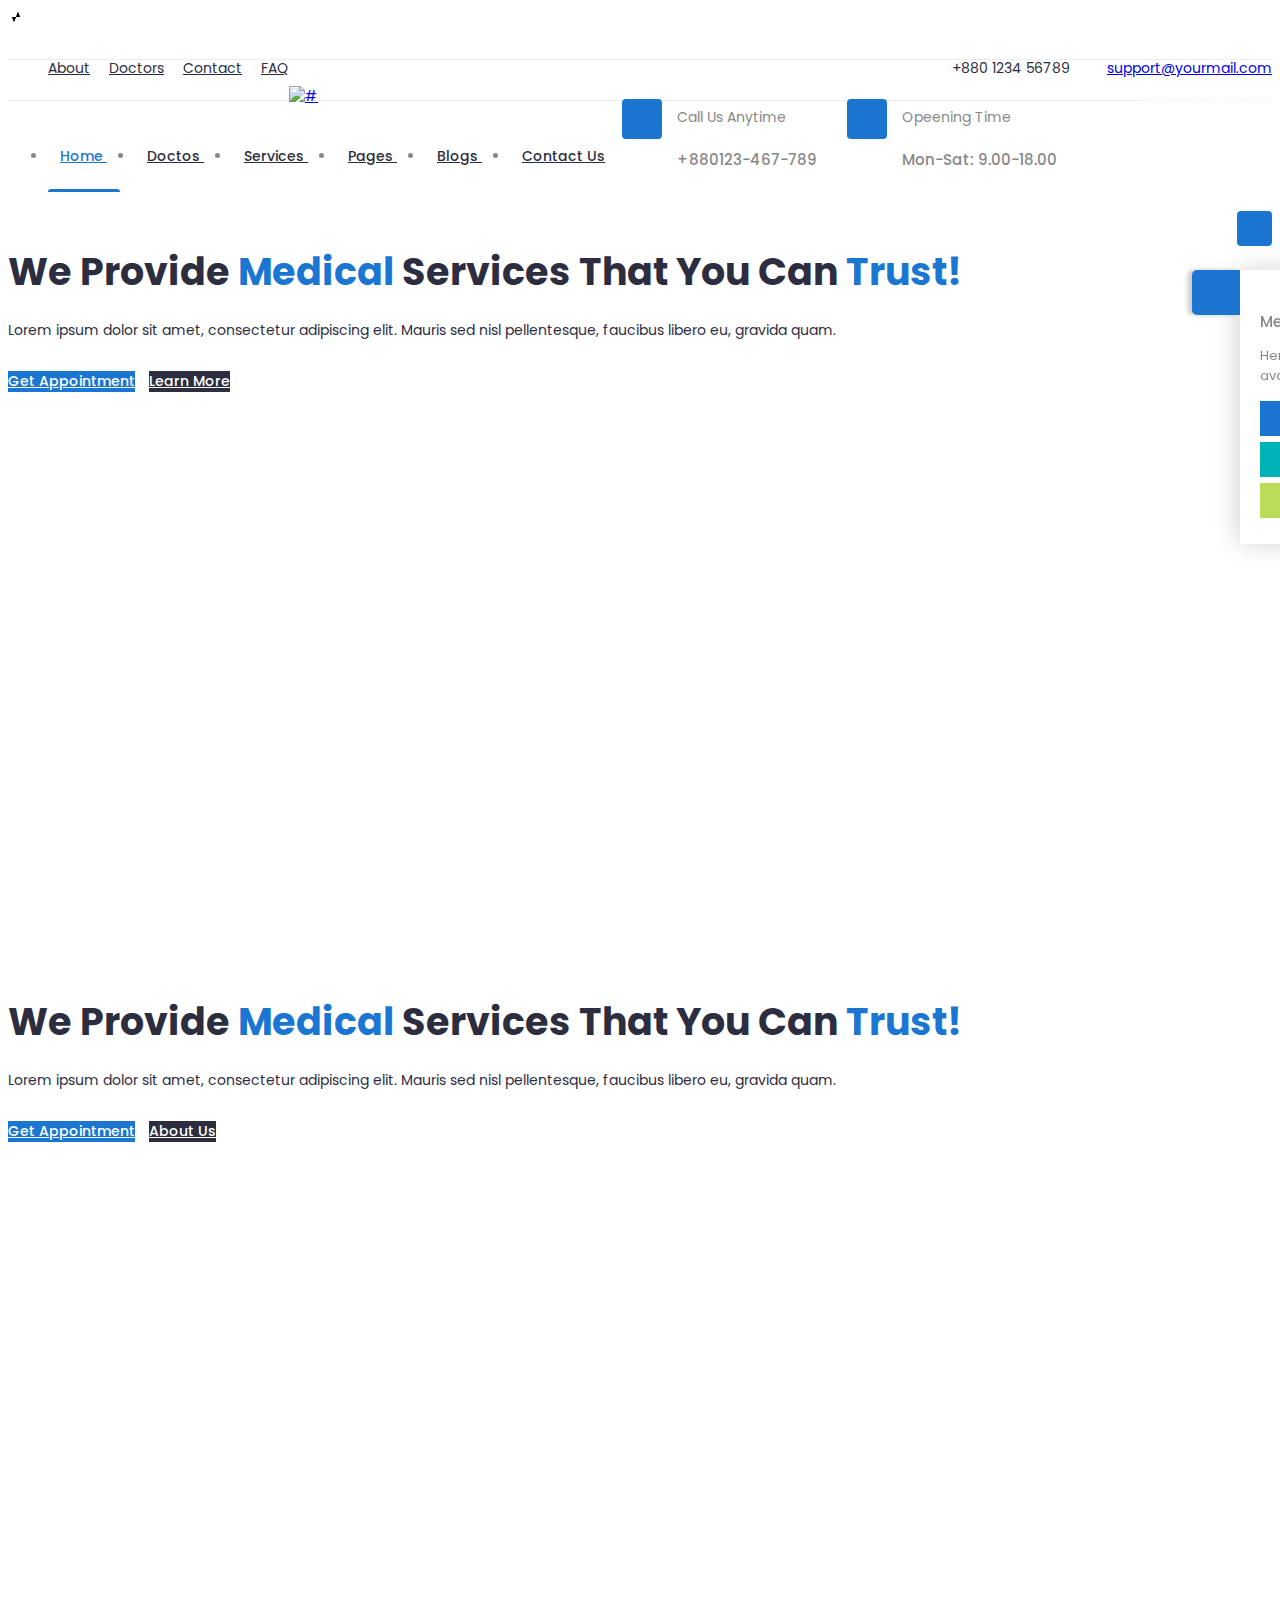
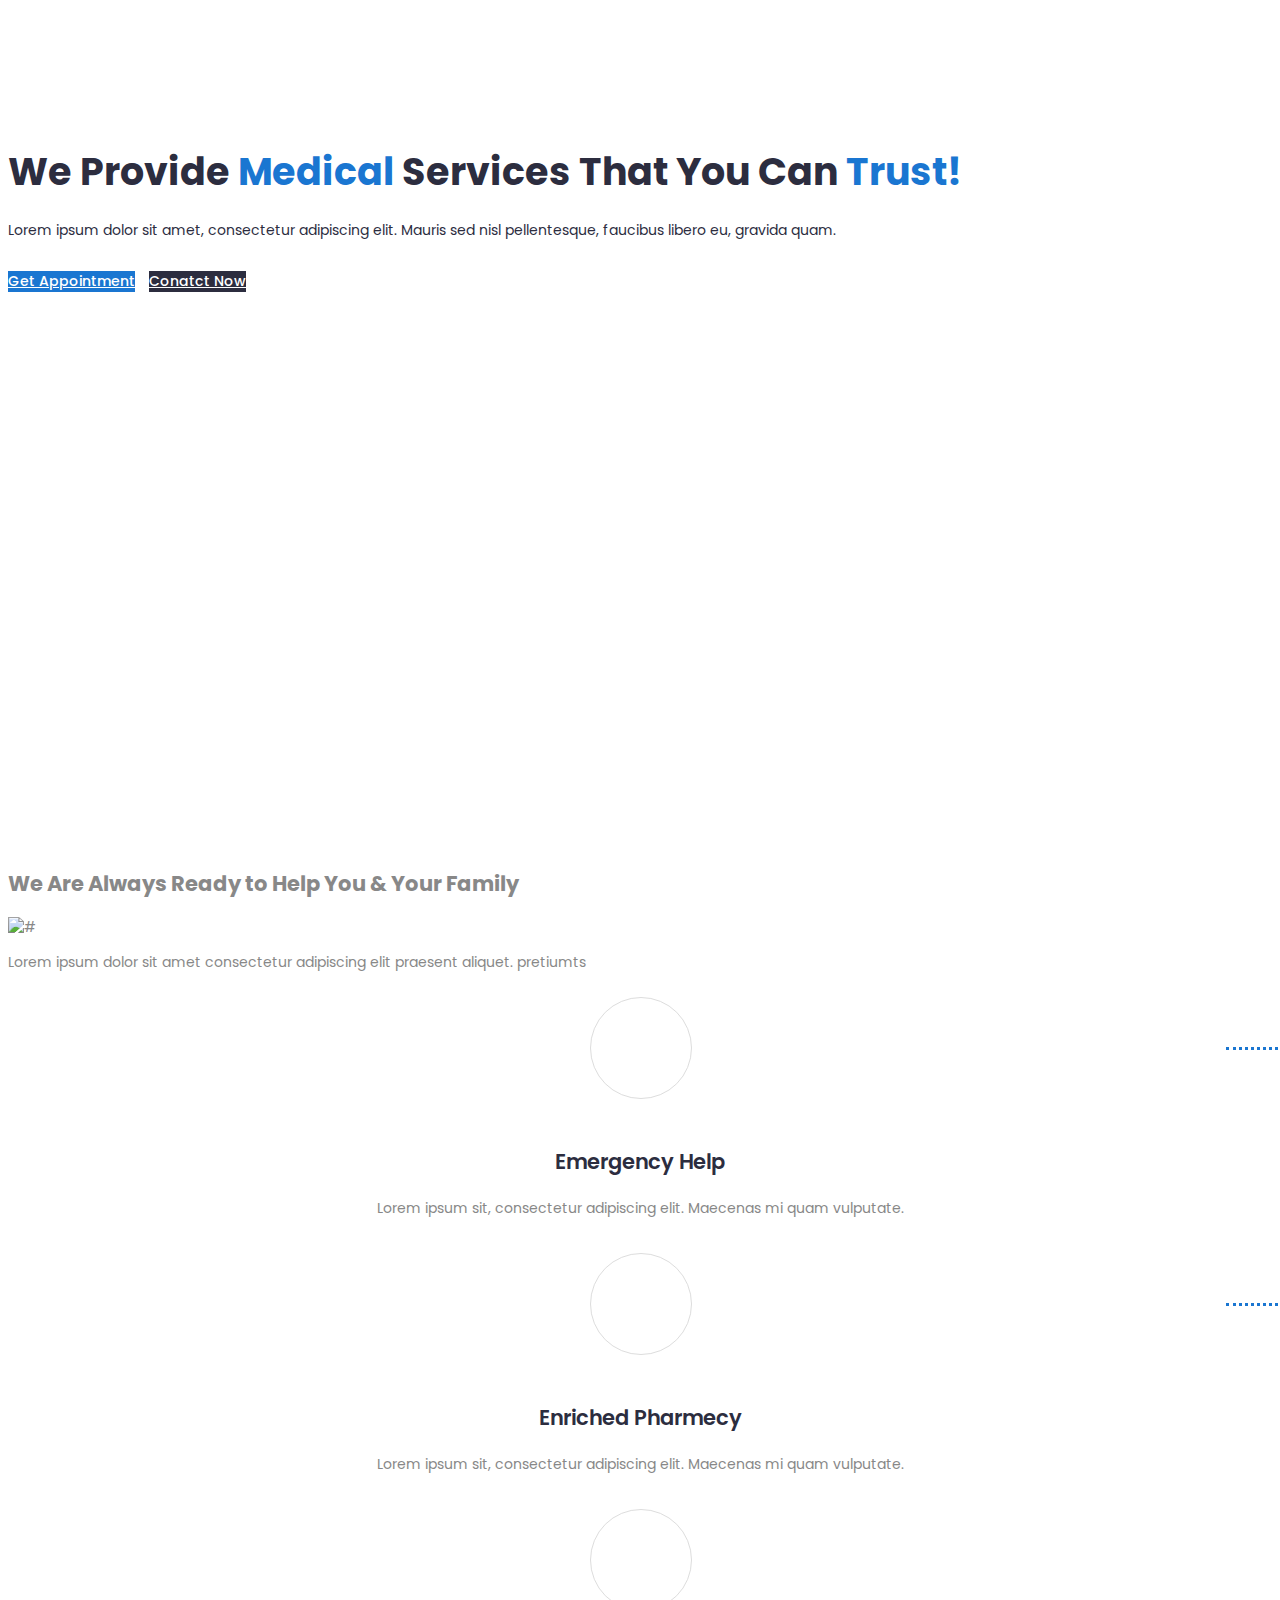
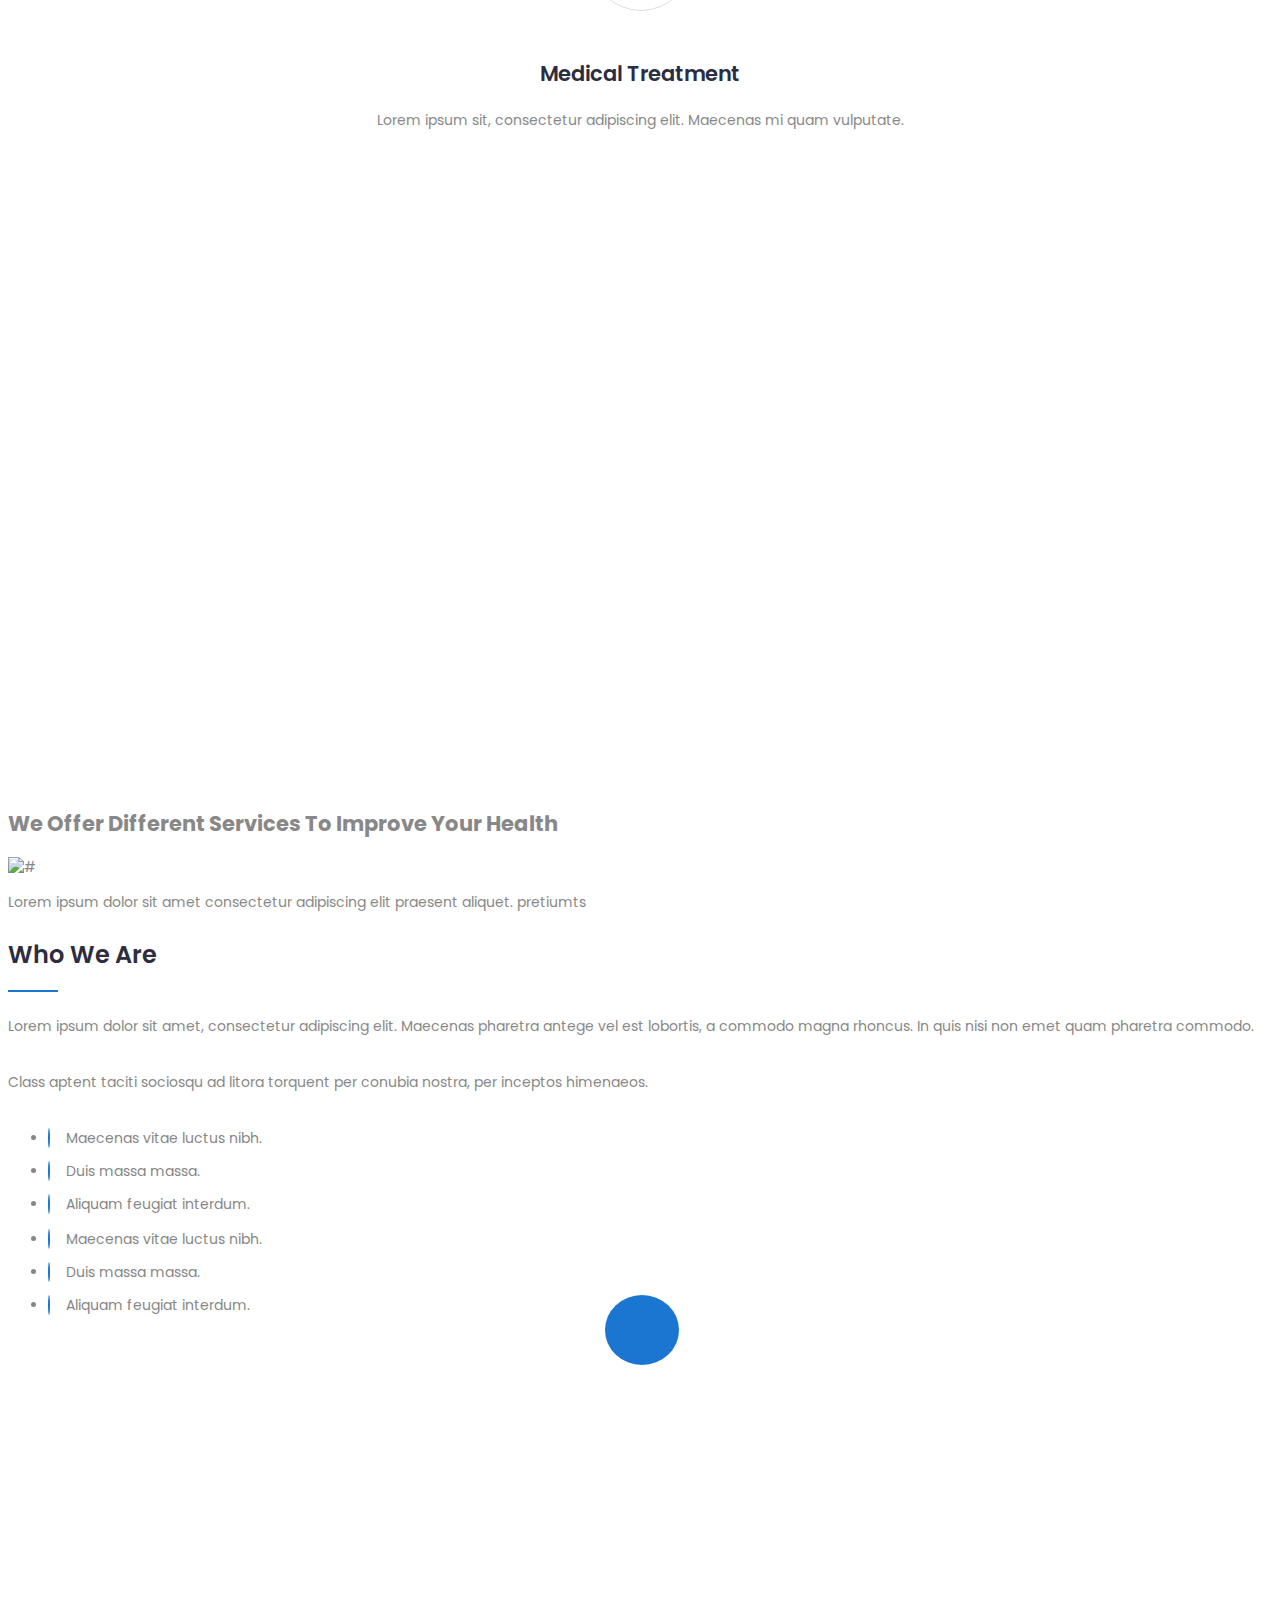
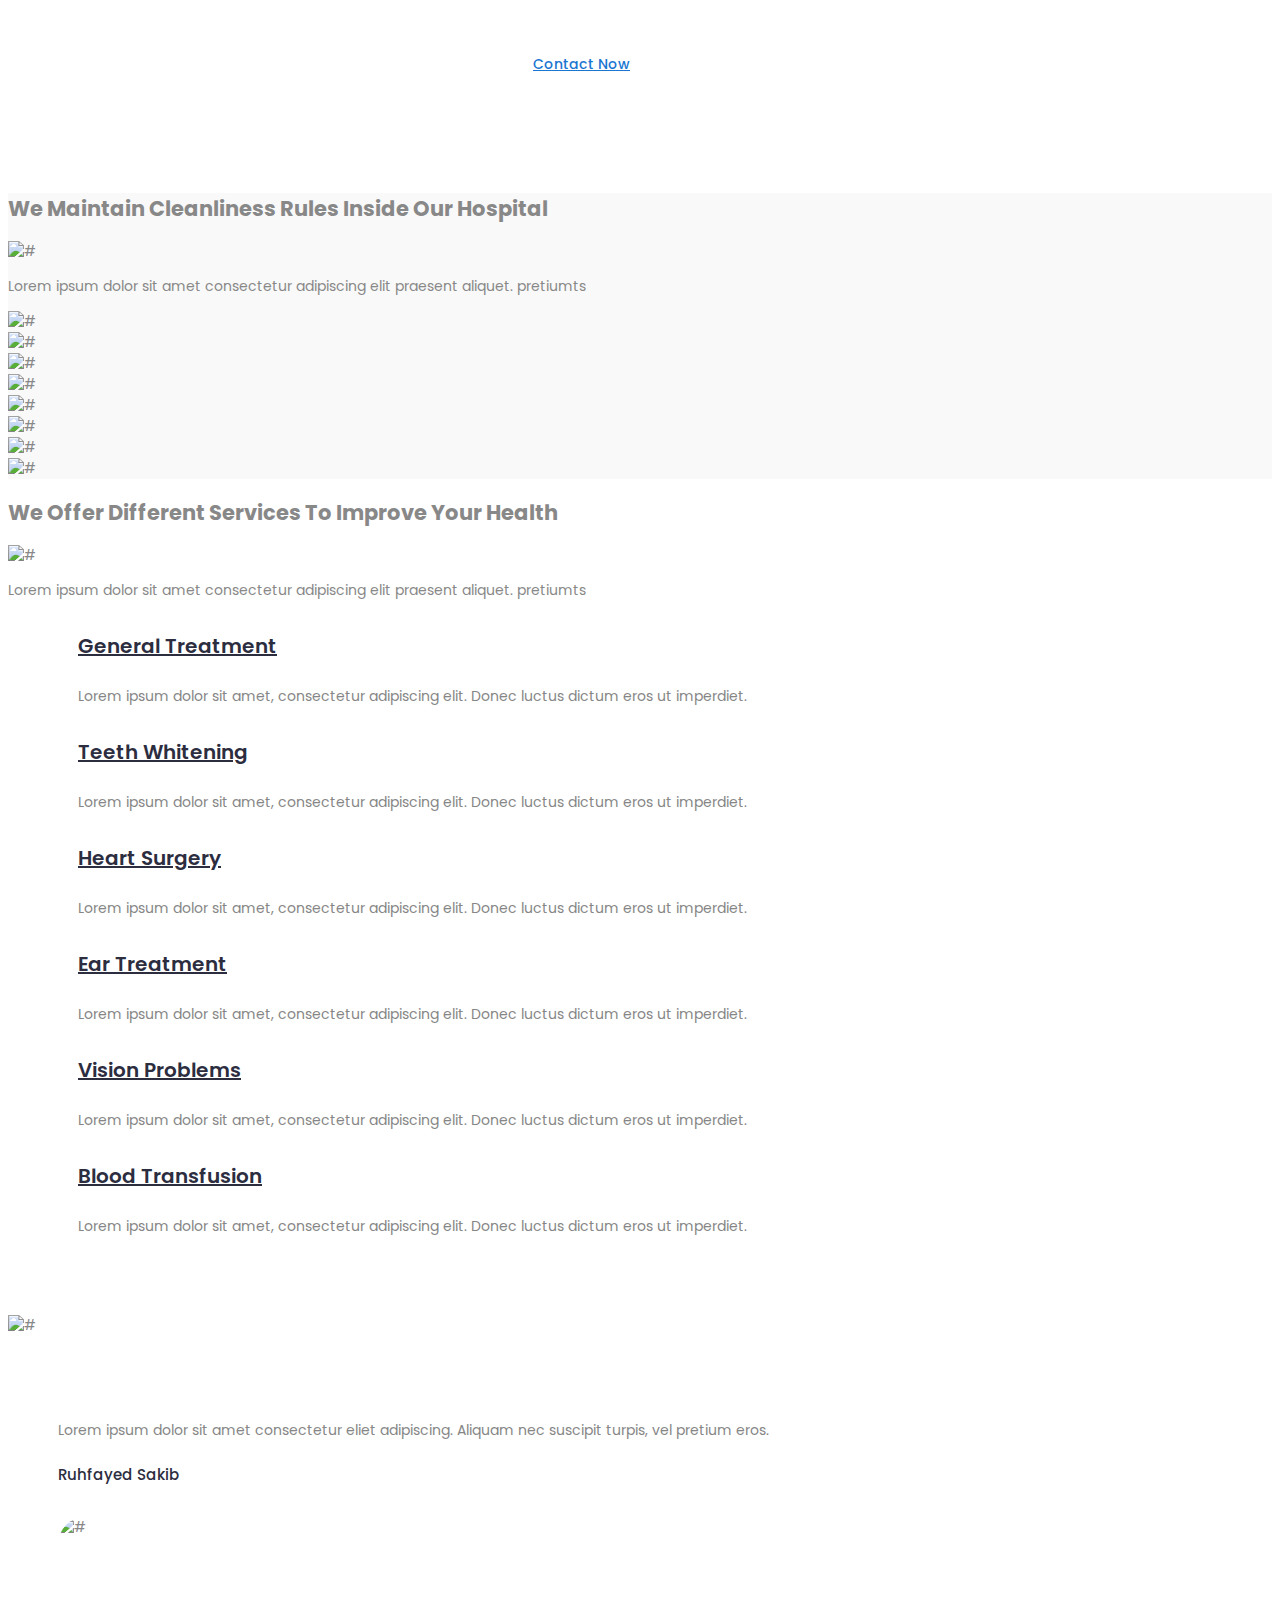
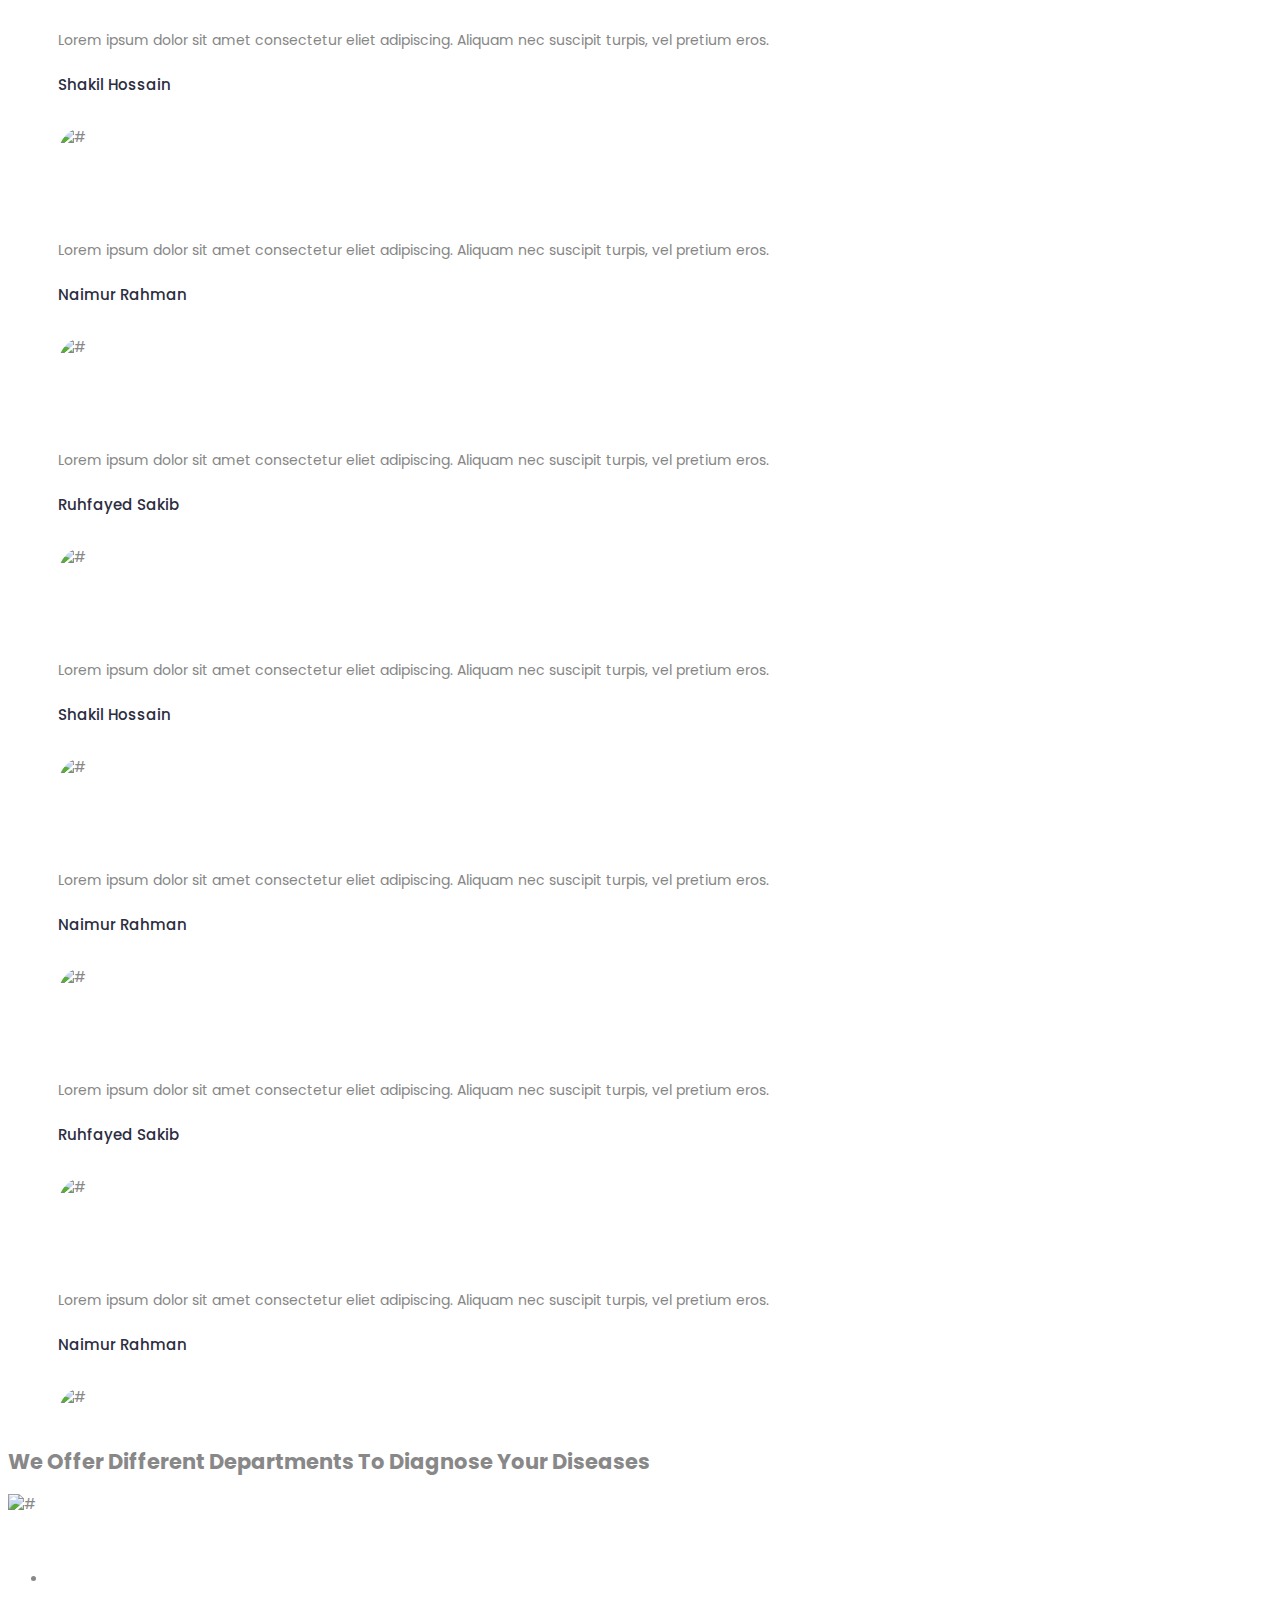
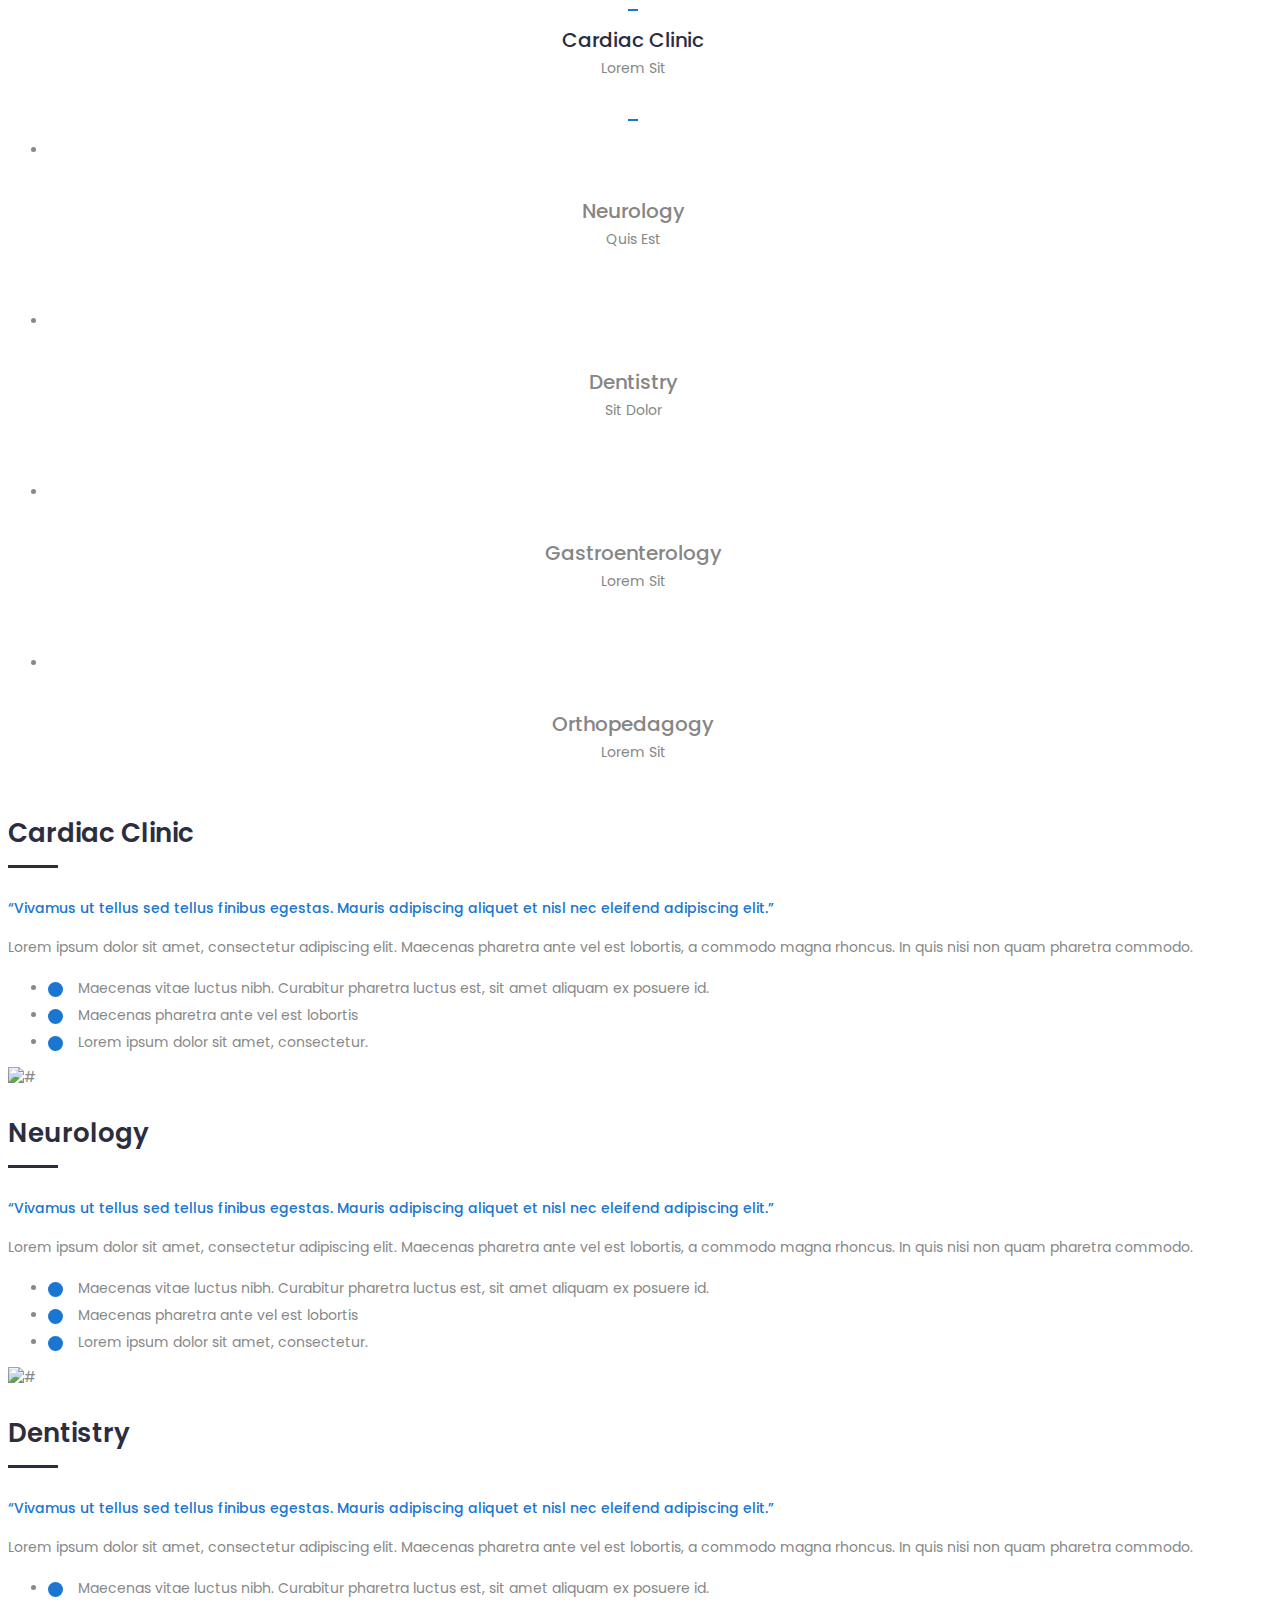
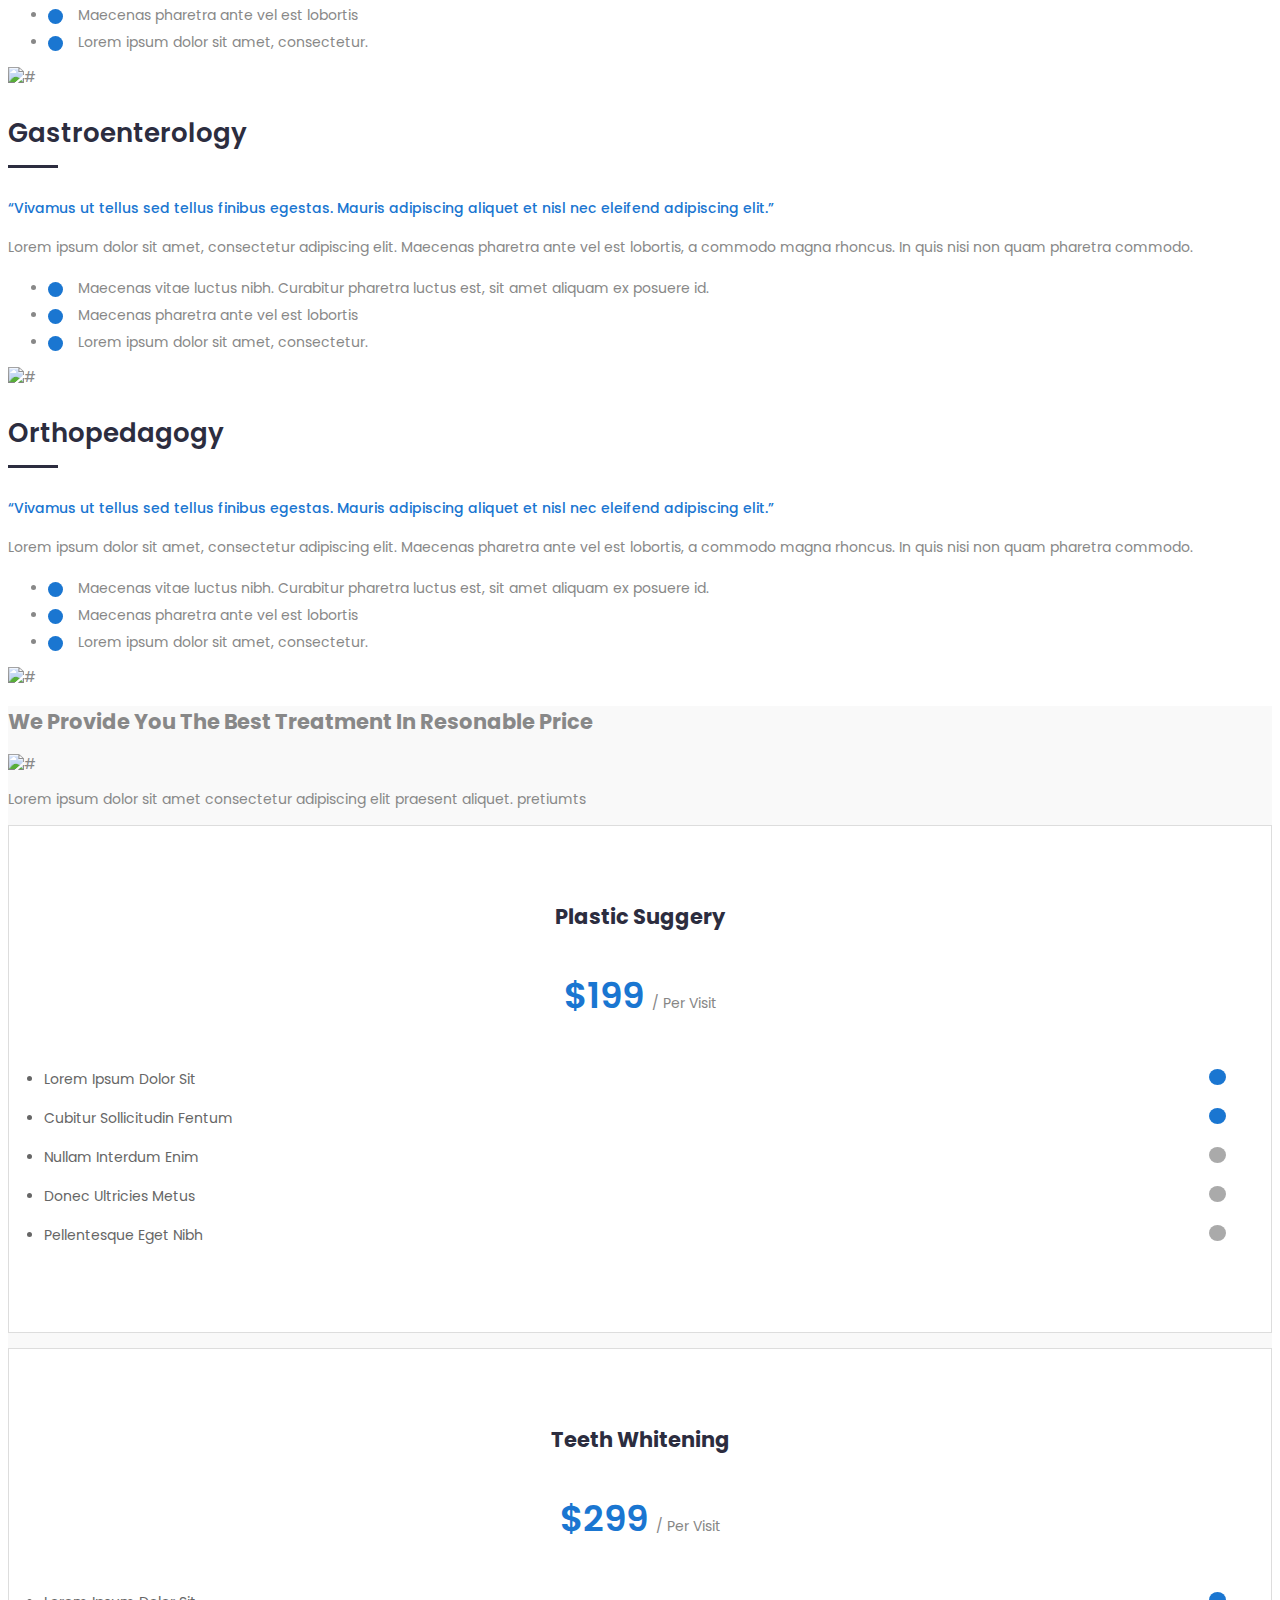
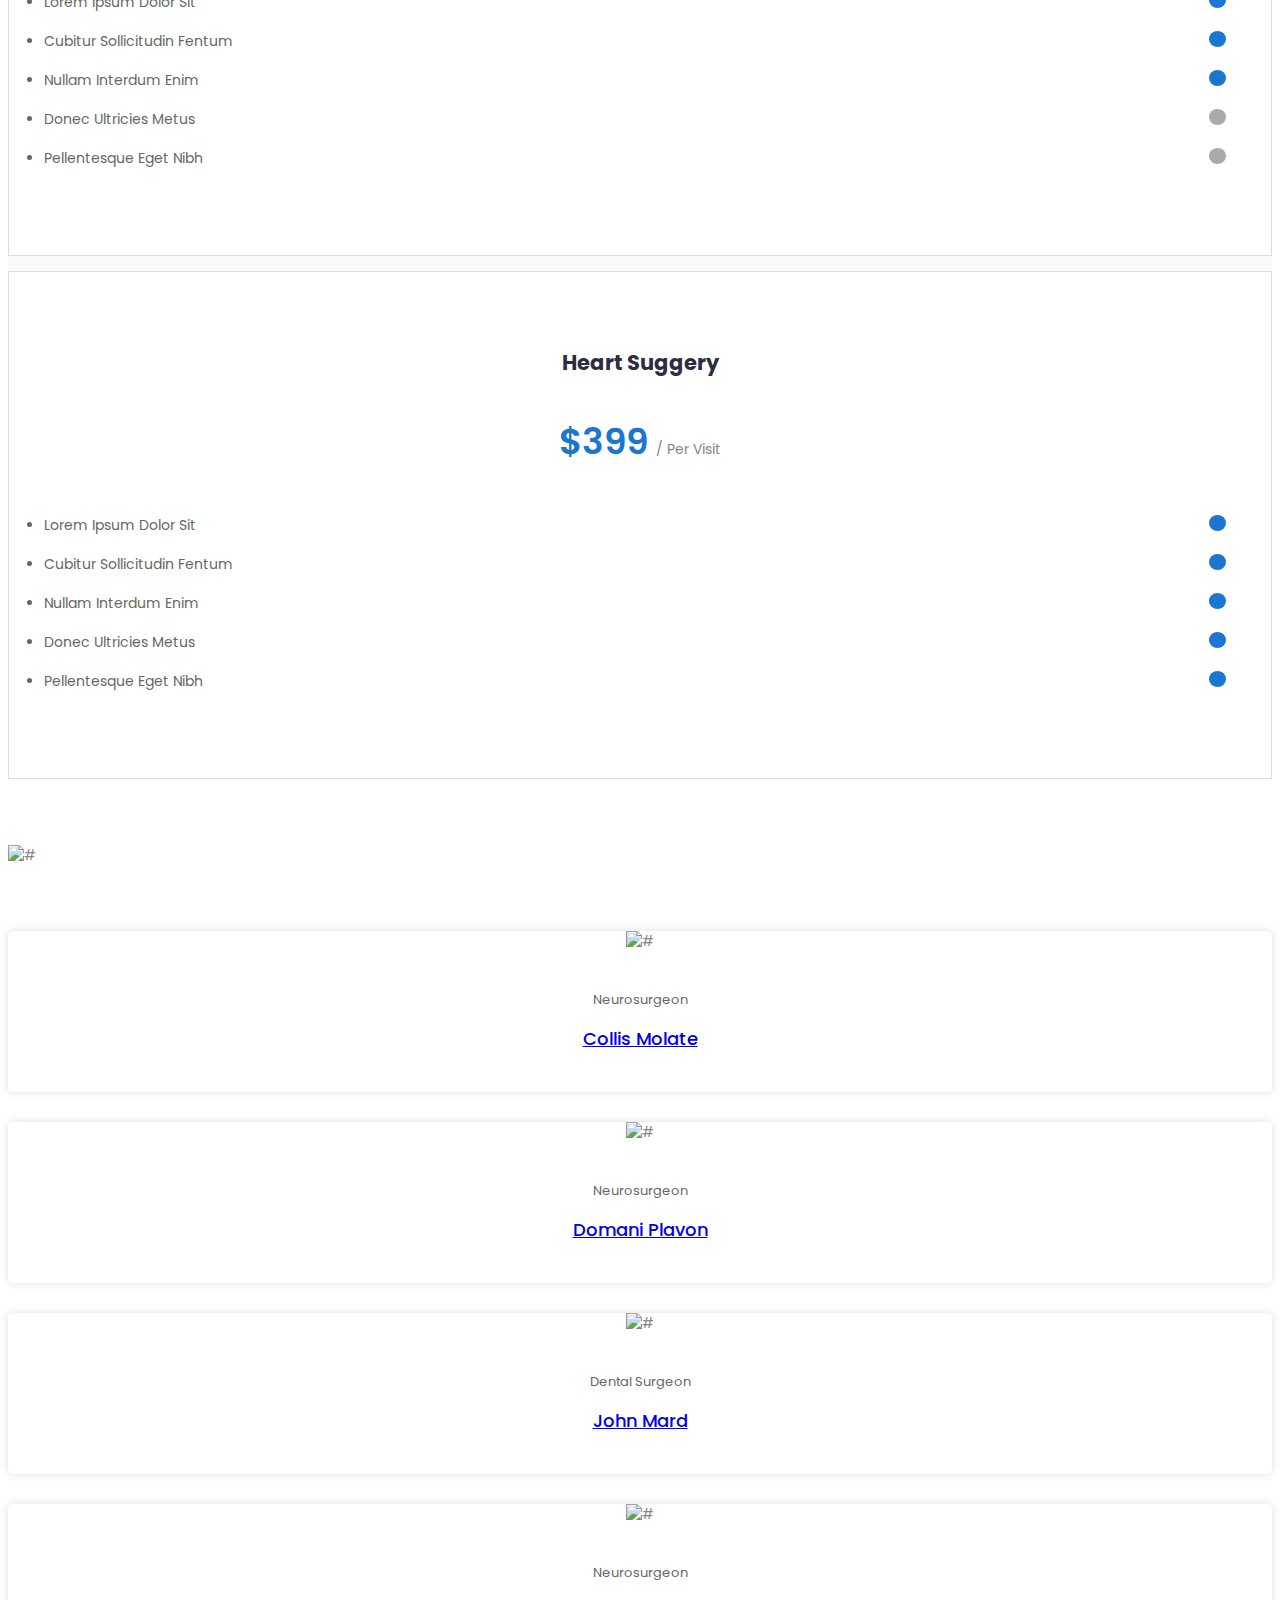
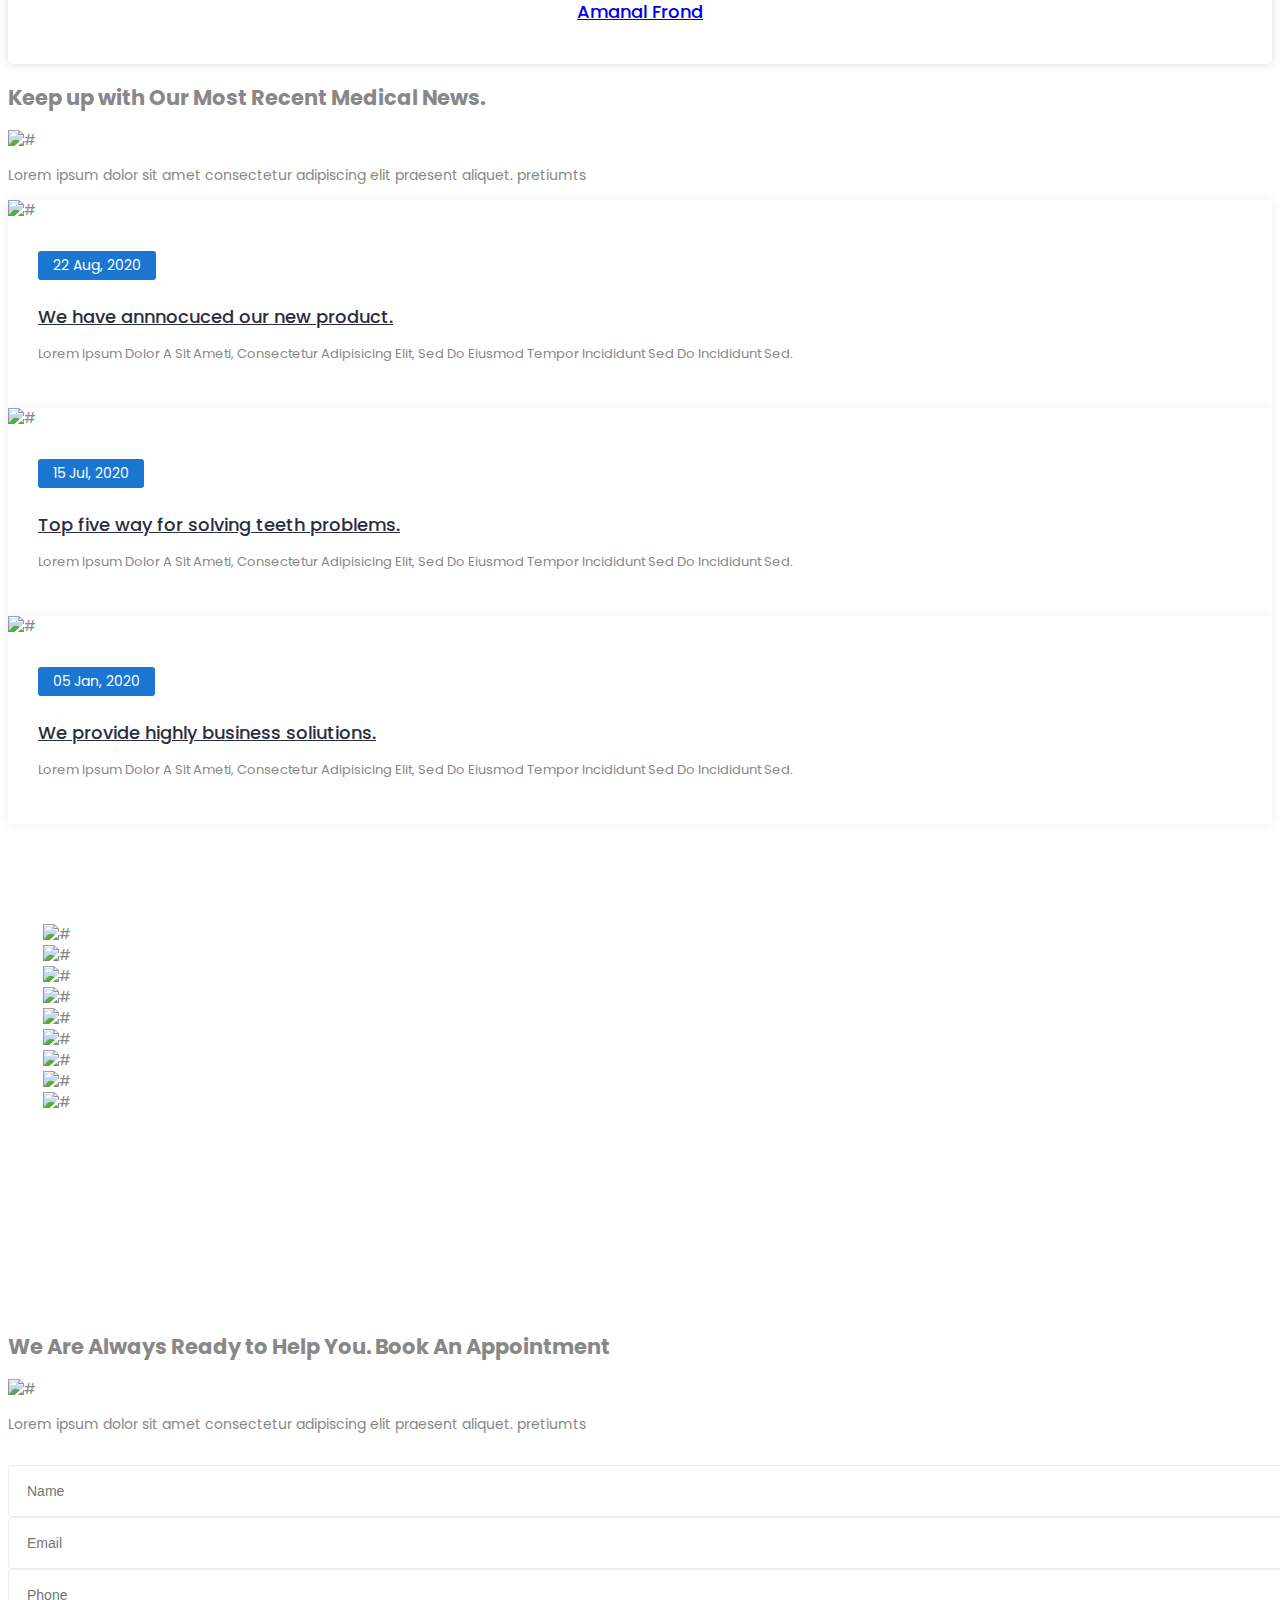
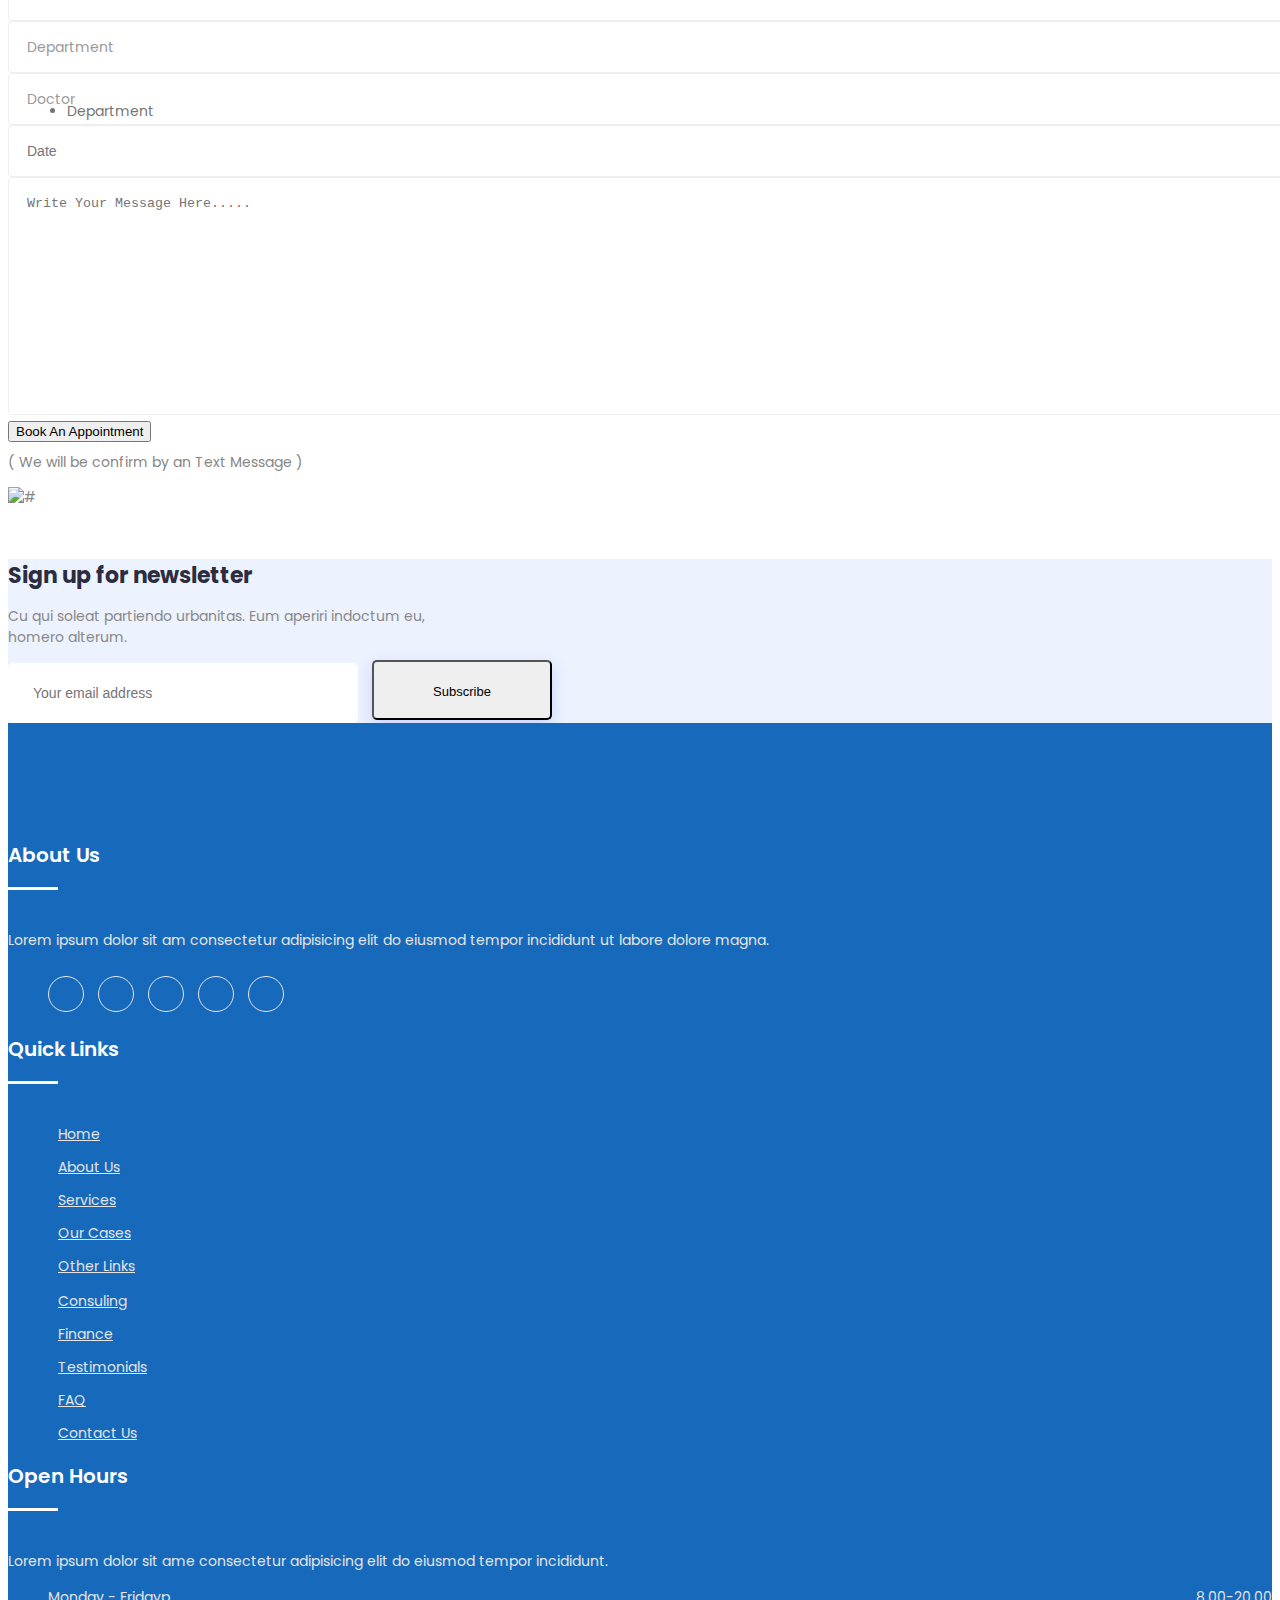
==== index2.html @ ecc64b89 "Add files via upload" ====
<!doctype html>
<html class="no-js" lang="zxx">
    <head>
        <!-- Meta Tags -->
		<meta charset="utf-8">
		<meta http-equiv="X-UA-Compatible" content="IE=edge">
		<meta name="keywords" content="Site keywords here">
		<meta name="description" content="">
		<meta name='copyright' content=''>
		<meta name="viewport" content="width=device-width, initial-scale=1, shrink-to-fit=no">
		
		<!-- Title -->
        <title>Mediplus - Medical and Doctor Directory HTML Template.</title>
		
		<!-- Favicon -->
        <link rel="icon" href="img/favicon.png">
		
		<!-- Google Fonts -->
		<link href="https://fonts.googleapis.com/css?family=Poppins:200i,300,300i,400,400i,500,500i,600,600i,700,700i,800,800i,900,900i&display=swap" rel="stylesheet">

		<!-- Bootstrap CSS -->
		<link rel="stylesheet" href="css/bootstrap.min.css">
		<!-- Nice Select CSS -->
		<link rel="stylesheet" href="css/nice-select.css">
		<!-- Font Awesome CSS -->
        <link rel="stylesheet" href="css/font-awesome.min.css">
		<!-- icofont CSS -->
        <link rel="stylesheet" href="css/icofont.css">
		<!-- Slicknav -->
		<link rel="stylesheet" href="css/slicknav.min.css">
		<!-- Owl Carousel CSS -->
        <link rel="stylesheet" href="css/owl-carousel.css">
		<!-- Datepicker CSS -->
		<link rel="stylesheet" href="css/datepicker.css">
		<!-- Animate CSS -->
        <link rel="stylesheet" href="css/animate.min.css">
		<!-- Magnific Popup CSS -->
        <link rel="stylesheet" href="css/magnific-popup.css">
		
		<!-- Medipro CSS -->
        <link rel="stylesheet" href="css/normalize.css">
        <link rel="stylesheet" href="style.css">
        <link rel="stylesheet" href="css/responsive.css">
		
		<!-- Color CSS -->
		<link rel="stylesheet" href="css/color/color1.css">
		<!--<link rel="stylesheet" href="css/color/color2.css">-->
		<!--<link rel="stylesheet" href="css/color/color3.css">-->
		<!--<link rel="stylesheet" href="css/color/color4.css">-->
		<!--<link rel="stylesheet" href="css/color/color5.css">-->
		<!--<link rel="stylesheet" href="css/color/color6.css">-->
		<!--<link rel="stylesheet" href="css/color/color7.css">-->
		<!--<link rel="stylesheet" href="css/color/color8.css">-->
		<!--<link rel="stylesheet" href="css/color/color9.css">-->
		<!--<link rel="stylesheet" href="css/color/color10.css">-->
		<!--<link rel="stylesheet" href="css/color/color11.css">-->
		<!--<link rel="stylesheet" href="css/color/color12.css">-->

		<link rel="stylesheet" href="#" id="colors">
		
    </head>
    <body>
	
		<!-- Preloader -->
        <div class="preloader">
            <div class="loader">
                <div class="loader-outter"></div>
                <div class="loader-inner"></div>

                <div class="indicator"> 
                    <svg width="16px" height="12px">
                        <polyline id="back" points="1 6 4 6 6 11 10 1 12 6 15 6"></polyline>
                        <polyline id="front" points="1 6 4 6 6 11 10 1 12 6 15 6"></polyline>
                    </svg>
                </div>
            </div>
        </div>
        <!-- End Preloader -->
		
		<!-- Mediplus Color Plate -->
		<div class="color-plate">
			<a class="color-plate-icon"><i class="fa fa-cog fa-spin"></i></a>
			<h4>Mediplus</h4>
			<p>Here is some awesome color's available on Mediplus Template.</p>
			<span class="color1"></span>
			<span class="color2"></span>
			<span class="color3"></span>
			<span class="color4"></span>
			<span class="color5"></span>
			<span class="color6"></span>
			<span class="color7"></span>
			<span class="color8"></span>
			<span class="color9"></span>
			<span class="color10"></span>
			<span class="color11"></span>
			<span class="color12"></span>
		</div>
		<!-- /End Color Plate -->
	
		<!-- Header Area -->
		<header class="header style2" >
			<!-- Topbar -->
			<div class="topbar">
				<div class="container">
					<div class="row">
						<div class="col-lg-6 col-md-5 col-12">
							<!-- Contact -->
							<ul class="top-link">
								<li><a href="#">About</a></li>
								<li><a href="#">Doctors</a></li>
								<li><a href="#">Contact</a></li>
								<li><a href="#">FAQ</a></li>
							</ul>
							<!-- End Contact -->
						</div>
						<div class="col-lg-6 col-md-7 col-12">
							<!-- Top Contact -->
							<ul class="top-contact">
								<li><i class="fa fa-phone"></i>+880 1234 56789</li>
								<li><i class="fa fa-envelope"></i><a href="mailto:support@yourmail.com">support@yourmail.com</a></li>
							</ul>
							<!-- End Top Contact -->
						</div>
					</div>
				</div>
			</div>
			<!-- End Topbar -->
			<!-- Middle Header -->
			<div class="middle-header">
				<div class="container">
					<div class="row">
						<div class="col-lg-3 col-md-3 col-12">
							<!-- Start Logo -->
							<div class="logo">
								<a href="index.html"><img src="img/logo.png" alt="#"></a>
							</div>
							<!-- End Logo -->
							<!-- Mobile Nav -->
							<div class="mobile-nav"></div>
							<!-- End Mobile Nav -->
						</div>
						<div class="col-lg-9 col-md-9 col-12">
							<div class="widget-main">
								<!-- Single Widget -->
								<div class="single-widget">
									<i class="icofont-ui-call"></i>
									<p>Call us anytime</p>
									<h4>+880123-467-789</h4>
								</div>
								<!--/ End Single Widget -->
								<!-- Single Widget -->
								<div class="single-widget">
									<i class="icofont-clock-time"></i>
									<p>Opeening Time</p>
									<h4>Mon-Sat: 9.00-18.00</h4>
								</div>
								<!--/ End Single Widget -->
								<!-- Single Widget -->
								<div class="single-widget button">
									<div class="get-quote">
										<a href="appointment.html" class="btn">Book Appointment</a>
									</div>
								</div>
								<!--/ End Single Widget -->
							</div>
						</div>
					</div>
				</div>
			</div>
			<!-- End Middle Header -->
			<!-- Header Inner -->
			<div class="header-inner">
				<div class="container">
					<div class="inner">
						<div class="row">
							<div class="col-12">
								<!-- Main Menu -->
								<div class="main-menu">
									<nav class="navigation">
										<ul class="nav menu">
											<li class="active"><a href="#">Home <i class="icofont-rounded-down"></i></a>
												<ul class="dropdown">
													<li><a href="index.html">Default Homepage</a></li>
													<li><a href="index2.html">Animation Homepage</a></li>
												</ul>
											</li>
											<li><a href="#">Doctos <i class="icofont-rounded-down"></i></a>
												<ul class="dropdown">
													<li><a href="doctors.html">Doctor</a></li>
													<li><a href="doctor-details.html">Doctor Details</a></li>
												</ul>
											</li>
											<li><a href="#">Services <i class="icofont-rounded-down"></i></a>
												<ul class="dropdown">
													<li><a href="service.html">Service</a></li>
													<li><a href="service-details.html">Service Details</a></li>
												</ul>
											</li>
											<li><a href="#">Pages <i class="icofont-rounded-down"></i></a>
												<ul class="dropdown">
													<li><a href="about.html">About Us</a></li>
													<li><a href="appointment.html">Appointment</a></li>
													<li><a href="time-table.html">Time Table</a></li>
													<li><a href="testimonials.html">Testimonials</a></li>
													<li><a href="pricing.html">Our Pricing</a></li>
													<li><a href="register.html">Sign Up</a></li>
													<li><a href="login.html">Login</a></li>
													<li><a href="faq.html">Faq</a></li>
													<li><a href="mail-success.html">Mail Success</a></li>
													<li><a href="404.html">404 Error</a></li>
												</ul>
											</li>
											<li><a href="#">Blogs <i class="icofont-rounded-down"></i></a>
												<ul class="dropdown">
													<li><a href="blog-grid.html">Blog Grid</a></li>
													<li><a href="blog-single.html">Blog Details</a></li>
												</ul>
											</li>
											<li><a href="contact.html">Contact Us</a></li>
										</ul>
									</nav>
								</div>
								<!--/ End Main Menu -->
								<div class="right-bar">
								<!-- Search Form -->
								<div class="search-top">
									<div class="search"><a href="#0"><i class="icofont-search-1"></i></a></div>
									<form class="search-form">
										<input type="text" placeholder="search" name="search">
										<button value="search" type="submit"><i class="icofont-search-1"></i></button>
									</form>
								</div>
								<!--/ End Search Form -->
							</div>
							</div>
						</div>
					</div>
				</div>
			</div>
			<!--/ End Header Inner -->
		</header>
		<!-- End Header Area -->
		
		<!-- Slider Area -->
		<section class="slider index2">
			<div class="hero-slider">
				<!-- Start Single Slider -->
				<div class="single-slider" style="background-image:url('https://via.placeholder.com/1600x830')">
					<div class="container">
						<div class="row">
							<div class="col-lg-7">
								<div class="text">
									<h1>We Provide <span>Medical</span> Services That You Can <span>Trust!</span></h1>
									<p>Lorem ipsum dolor sit amet, consectetur adipiscing elit. Mauris sed nisl pellentesque, faucibus libero eu, gravida quam. </p>
									<div class="button">
										<a href="#" class="btn">Get Appointment</a>
										<a href="#" class="btn primary">Learn More</a>
									</div>
								</div>
							</div>
						</div>
					</div>
				</div>
				<!-- End Single Slider -->
				<!-- Start Single Slider -->
				<div class="single-slider" style="background-image:url('https://via.placeholder.com/1600x830')">
					<div class="container">
						<div class="row">
							<div class="col-lg-7">
								<div class="text">
									<h1>We Provide <span>Medical</span> Services That You Can <span>Trust!</span></h1>
									<p>Lorem ipsum dolor sit amet, consectetur adipiscing elit. Mauris sed nisl pellentesque, faucibus libero eu, gravida quam. </p>
									<div class="button">
										<a href="#" class="btn">Get Appointment</a>
										<a href="#" class="btn primary">About Us</a>
									</div>
								</div>
							</div>
						</div>
					</div>
				</div>
				<!-- Start End Slider -->
				<!-- Start Single Slider -->
				<div class="single-slider" style="background-image:url('https://via.placeholder.com/1600x830')">
					<div class="container">
						<div class="row">
							<div class="col-lg-7">
								<div class="text">
									<h1>We Provide <span>Medical</span> Services That You Can <span>Trust!</span></h1>
									<p>Lorem ipsum dolor sit amet, consectetur adipiscing elit. Mauris sed nisl pellentesque, faucibus libero eu, gravida quam. </p>
									<div class="button">
										<a href="#" class="btn">Get Appointment</a>
										<a href="#" class="btn primary">Conatct Now</a>
									</div>
								</div>
							</div>
						</div>
					</div>
				</div>
				<!-- End Single Slider -->
			</div>
		</section>
		<!--/ End Slider Area -->

		<!-- Start Feautes -->
		<section class="Feautes index2 section">
			<div class="container">
				<div class="row">
					<div class="col-lg-12">
						<div class="section-title">
							<h2>We Are Always Ready to Help You & Your Family</h2>
							<img src="img/section-img.png" alt="#">
							<p>Lorem ipsum dolor sit amet consectetur adipiscing elit praesent aliquet. pretiumts</p>
						</div>
					</div>
				</div>
				<div class="row">
					<div class="col-lg-4 col-12">
						<!-- Start Single features -->
						<div class="single-features wow fadeIn" data-wow-delay="0.4s" data-wow-duration="1s">
							<div class="signle-icon">
								<i class="icofont icofont-ambulance-cross"></i>
							</div>
							<h3>Emergency Help</h3>
							<p>Lorem ipsum sit, consectetur adipiscing elit. Maecenas mi quam vulputate.</p>
						</div>
						<!-- End Single features -->
					</div>
					<div class="col-lg-4 col-12">
						<!-- Start Single features -->
						<div class="single-features wow fadeIn" data-wow-delay="0.6s" data-wow-duration="1s">
							<div class="signle-icon">
								<i class="icofont icofont-medical-sign-alt"></i>
							</div>
							<h3>Enriched Pharmecy</h3>
							<p>Lorem ipsum sit, consectetur adipiscing elit. Maecenas mi quam vulputate.</p>
						</div>
						<!-- End Single features -->
					</div>
					<div class="col-lg-4 col-12">
						<!-- Start Single features -->
						<div class="single-features last wow fadeIn" data-wow-delay="0.6s" data-wow-duration="1s">
							<div class="signle-icon">
								<i class="icofont icofont-stethoscope"></i>
							</div>
							<h3>Medical Treatment</h3>
							<p>Lorem ipsum sit, consectetur adipiscing elit. Maecenas mi quam vulputate.</p>
						</div>
						<!-- End Single features -->
					</div>
				</div>
			</div>
		</section>
		<!--/ End Feautes -->
		
		<!-- Start Fun-facts -->
		<div id="fun-facts" class="fun-facts section overlay">
			<div class="container">
				<div class="row">
					<div class="col-lg-3 col-md-6 col-12">
						<!-- Start Single Fun -->
						<div class="single-fun wow fadeIn" data-wow-delay="1s" data-wow-duration="0.5s">
							<i class="icofont icofont-home"></i>
							<div class="content">
								<span class="counter">3468</span>
								<p>Hospital Rooms</p>
							</div>
						</div>
						<!-- End Single Fun -->
					</div>
					<div class="col-lg-3 col-md-6 col-12">
						<!-- Start Single Fun -->
						<div class="single-fun wow fadeIn" data-wow-delay="0.8s" data-wow-duration="0.5s">
							<i class="icofont icofont-user-alt-3"></i>
							<div class="content">
								<span class="counter">557</span>
								<p>Specialist Doctors</p>
							</div>
						</div>
						<!-- End Single Fun -->
					</div>
					<div class="col-lg-3 col-md-6 col-12">
						<!-- Start Single Fun -->
						<div class="single-fun wow fadeIn" data-wow-delay="0.6s" data-wow-duration="0.5s">
							<i class="icofont-simple-smile"></i>
							<div class="content">
								<span class="counter">4379</span>
								<p>Happy Patients</p>
							</div>
						</div>
						<!-- End Single Fun -->
					</div>
					<div class="col-lg-3 col-md-6 col-12">
						<!-- Start Single Fun -->
						<div class="single-fun wow fadeIn" data-wow-delay="0.4s" data-wow-duration="0.5s">
							<i class="icofont icofont-table"></i>
							<div class="content">
								<span class="counter">32</span>
								<p>Years of Experience</p>
							</div>
						</div>
						<!-- End Single Fun -->
					</div>
				</div>
			</div>
		</div>
		<!--/ End Fun-facts -->
		
		<!-- Start Why choose -->
		<section class="why-choose section" >
			<div class="container">
				<div class="row">
					<div class="col-lg-12">
						<div class="section-title">
							<h2>We Offer Different Services To Improve Your Health</h2>
							<img src="img/section-img.png" alt="#">
							<p>Lorem ipsum dolor sit amet consectetur adipiscing elit praesent aliquet. pretiumts</p>
						</div>
					</div>
				</div>
				<div class="row">
					<div class="col-lg-6 col-12">
						<!-- Start Choose Left -->
						<div class="choose-left">
							<h3>Who We Are</h3>
							<p>Lorem ipsum dolor sit amet, consectetur adipiscing elit. Maecenas pharetra antege vel est lobortis, a commodo magna rhoncus. In quis nisi non emet quam pharetra commodo. </p>
							<p>Class aptent taciti sociosqu ad litora torquent per conubia nostra, per inceptos himenaeos. </p>
							<div class="row">
								<div class="col-lg-6">
									<ul class="list">
										<li><i class="fa fa-caret-right"></i>Maecenas vitae luctus nibh. </li>
										<li><i class="fa fa-caret-right"></i>Duis massa massa.</li>
										<li><i class="fa fa-caret-right"></i>Aliquam feugiat interdum.</li>
									</ul>
								</div>
								<div class="col-lg-6">
									<ul class="list">
										<li><i class="fa fa-caret-right"></i>Maecenas vitae luctus nibh. </li>
										<li><i class="fa fa-caret-right"></i>Duis massa massa.</li>
										<li><i class="fa fa-caret-right"></i>Aliquam feugiat interdum.</li>
									</ul>
								</div>
							</div>
						</div>
						<!-- End Choose Left -->
					</div>
					<div class="col-lg-6 col-12">
						<!-- Start Choose Rights -->
						<div class="choose-right">
							<div class="video-image">
								<!-- Video Animation -->
								<div class="promo-video">
									<div class="waves-block">
										<div class="waves wave-1"></div>
										<div class="waves wave-2"></div>
										<div class="waves wave-3"></div>
									</div>
								</div>
								<!--/ End Video Animation -->
								<a href="https://www.youtube.com/watch?v=RFVXy6CRVR4" class="video video-popup mfp-iframe"><i class="fa fa-play"></i></a>
							</div>
						</div>
						<!-- End Choose Rights -->
					</div>
				</div>
			</div>
		</section>
		<!--/ End Why choose -->
		
		<!-- Start Call to action -->
		<section class="call-action overlay" data-stellar-background-ratio="0.5">
			<div class="container">
				<div class="row">
					<div class="col-lg-12 col-md-12 col-12">
						<div class="content">
							<h2>Do you need Emergency Medical Care? Call @ 1234 56789</h2>
							<p>Lorem ipsum dolor sit amet, consectetur adipiscing elit. Quisque porttitor dictum turpis nec gravida.</p>
							<div class="button">
								<a href="#" class="btn">Contact Now</a>
								<a href="#" class="btn second">Learn More<i class="fa fa-long-arrow-right"></i></a>
							</div>
						</div>
					</div>
				</div>
			</div>
		</section>
		<!--/ End Call to action -->
		
		<!-- Start portfolio -->
		<section class="portfolio section" >
			<div class="container">
				<div class="row">
					<div class="col-lg-12">
						<div class="section-title">
							<h2>We Maintain Cleanliness Rules Inside Our Hospital</h2>
							<img src="img/section-img.png" alt="#">
							<p>Lorem ipsum dolor sit amet consectetur adipiscing elit praesent aliquet. pretiumts</p>
						</div>
					</div>
				</div>
			</div>
			<div class="container-fluid">
				<div class="row">
					<div class="col-lg-12 col-12">
						<div class="owl-carousel portfolio-slider">
							<div class="single-pf wow fadeIn" data-wow-delay="0.2s" data-wow-duration="0.8s">
								<img src="https://via.placeholder.com/320x250" alt="#">
								<a href="portfolio-details.html" class="btn">View Details</a>
							</div>
							<div class="single-pf wow fadeIn" data-wow-delay="0.4s" data-wow-duration="0.8s">
								<img src="https://via.placeholder.com/320x250" alt="#">
								<a href="portfolio-details.html" class="btn">View Details</a>
							</div>
							<div class="single-pf wow fadeIn" data-wow-delay="0.6s" data-wow-duration="0.8s">
								<img src="https://via.placeholder.com/320x250" alt="#">
								<a href="portfolio-details.html" class="btn">View Details</a>
							</div>
							<div class="single-pf wow fadeIn" data-wow-delay="0.8s" data-wow-duration="0.8s">
								<img src="https://via.placeholder.com/320x250" alt="#">
								<a href="portfolio-details.html" class="btn">View Details</a>
							</div>
							<div class="single-pf wow fadeIn" data-wow-delay="1s" data-wow-duration="0.8s">
								<img src="https://via.placeholder.com/320x250" alt="#">
								<a href="portfolio-details.html" class="btn">View Details</a>
							</div>
							<div class="single-pf wow fadeIn" data-wow-delay="1.2s" data-wow-duration="0.8s">
								<img src="https://via.placeholder.com/320x250" alt="#">
								<a href="portfolio-details.html" class="btn">View Details</a>
							</div>
							<div class="single-pf wow fadeIn" data-wow-delay="1.4s" data-wow-duration="0.8s">
								<img src="https://via.placeholder.com/320x250" alt="#">
								<a href="portfolio-details.html" class="btn">View Details</a>
							</div>
							<div class="single-pf wow fadeIn" data-wow-delay="1.6s" data-wow-duration="0.8s">
								<img src="https://via.placeholder.com/320x250" alt="#">
								<a href="portfolio-details.html" class="btn">View Details</a>
							</div>
						</div>
					</div>
				</div>
			</div>
		</section>
		<!--/ End portfolio -->
		
		<!-- Start service -->
		<section class="services section">
			<div class="container">
				<div class="row">
					<div class="col-lg-12">
						<div class="section-title">
							<h2>We Offer Different Services To Improve Your Health</h2>
							<img src="img/section-img.png" alt="#">
							<p>Lorem ipsum dolor sit amet consectetur adipiscing elit praesent aliquet. pretiumts</p>
						</div>
					</div>
				</div>
				<div class="row">
					<div class="col-lg-4 col-md-6 col-12">
						<!-- Start Single Service -->
						<div class="single-service wow fadeInUp" data-wow-delay="0.4s" data-wow-duration="1s">
							<i class="icofont icofont-prescription"></i>
							<h4><a href="service-details.html">General Treatment</a></h4>
							<p>Lorem ipsum dolor sit amet, consectetur adipiscing elit. Donec luctus dictum eros ut imperdiet. </p>	
						</div>
						<!-- End Single Service -->
					</div>
					<div class="col-lg-4 col-md-6 col-12">
						<!-- Start Single Service -->
						<div class="single-service wow fadeInUp" data-wow-delay="0.6s" data-wow-duration="1s">
							<i class="icofont icofont-tooth"></i>
							<h4><a href="service-details.html">Teeth Whitening</a></h4>
							<p>Lorem ipsum dolor sit amet, consectetur adipiscing elit. Donec luctus dictum eros ut imperdiet. </p>	
						</div>
						<!-- End Single Service -->
					</div>
					<div class="col-lg-4 col-md-6 col-12">
						<!-- Start Single Service -->
						<div class="single-service wow fadeInUp" data-wow-delay="0.8s" data-wow-duration="1s">
							<i class="icofont icofont-heart-alt"></i>
							<h4><a href="service-details.html">Heart Surgery</a></h4>
							<p>Lorem ipsum dolor sit amet, consectetur adipiscing elit. Donec luctus dictum eros ut imperdiet. </p>	
						</div>
						<!-- End Single Service -->
					</div>
					<div class="col-lg-4 col-md-6 col-12">
						<!-- Start Single Service -->
						<div class="single-service wow fadeInUp" data-wow-delay="1s" data-wow-duration="1s">
							<i class="icofont icofont-listening"></i>
							<h4><a href="service-details.html">Ear Treatment</a></h4>
							<p>Lorem ipsum dolor sit amet, consectetur adipiscing elit. Donec luctus dictum eros ut imperdiet. </p>	
						</div>
						<!-- End Single Service -->
					</div>
					<div class="col-lg-4 col-md-6 col-12">
						<!-- Start Single Service -->
						<div class="single-service wow fadeInUp" data-wow-delay="1.2s" data-wow-duration="1s">
							<i class="icofont icofont-eye-alt"></i>
							<h4><a href="service-details.html">Vision Problems</a></h4>
							<p>Lorem ipsum dolor sit amet, consectetur adipiscing elit. Donec luctus dictum eros ut imperdiet. </p>	
						</div>
						<!-- End Single Service -->
					</div>
					<div class="col-lg-4 col-md-6 col-12">
						<!-- Start Single Service -->
						<div class="single-service wow fadeInUp" data-wow-delay="1.4s" data-wow-duration="1s">
							<i class="icofont icofont-blood"></i>
							<h4><a href="service-details.html">Blood Transfusion</a></h4>
							<p>Lorem ipsum dolor sit amet, consectetur adipiscing elit. Donec luctus dictum eros ut imperdiet. </p>	
						</div>
						<!-- End Single Service -->
					</div>
				</div>
			</div>
		</section>
		<!--/ End service -->
		
		<!-- Start Testimonials -->
		<section class="section testimonials overlay" data-stellar-background-ratio="0.5">
			<div class="container">
				<div class="row">
					<div class="col-lg-12">
						<div class="section-title">
							<h2>What Our Patients Say About Our Medical Treatments</h2>
							<img src="img/section-img2.png" alt="#">
						</div>
					</div>
				</div>
				<div class="row">
					<div class="col-lg-12 col-12">
						<div class="owl-carousel testimonial-slider">
							<!-- Start Single Testimonial -->
							<div class="single-testimonial">
								<img src="https://via.placeholder.com/55x55" alt="#">
								<p>Lorem ipsum dolor sit amet consectetur eliet adipiscing. Aliquam nec suscipit turpis, vel pretium eros. </p>
								<h4 class="name">Ruhfayed Sakib</h4>
							</div>
							<!-- End Single Testimonial -->
							<!-- Start Single Testimonial -->
							<div class="single-testimonial">
								<img src="https://via.placeholder.com/55x55" alt="#">
								<p>Lorem ipsum dolor sit amet consectetur eliet adipiscing. Aliquam nec suscipit turpis, vel pretium eros. </p>
								<h4 class="name">Shakil Hossain</h4>
							</div>
							<!-- End Single Testimonial -->
							<!-- Start Single Testimonial -->
							<div class="single-testimonial">
								<img src="https://via.placeholder.com/55x55" alt="#">
								<p>Lorem ipsum dolor sit amet consectetur eliet adipiscing. Aliquam nec suscipit turpis, vel pretium eros. </p>
								<h4 class="name">Naimur Rahman</h4>
							</div>
							<!-- End Single Testimonial -->
							<!-- Start Single Testimonial -->
							<div class="single-testimonial">
								<img src="https://via.placeholder.com/55x55" alt="#">
								<p>Lorem ipsum dolor sit amet consectetur eliet adipiscing. Aliquam nec suscipit turpis, vel pretium eros. </p>
								<h4 class="name">Ruhfayed Sakib</h4>
							</div>
							<!-- End Single Testimonial -->
							<!-- Start Single Testimonial -->
							<div class="single-testimonial">
								<img src="https://via.placeholder.com/55x55" alt="#">
								<p>Lorem ipsum dolor sit amet consectetur eliet adipiscing. Aliquam nec suscipit turpis, vel pretium eros. </p>
								<h4 class="name">Shakil Hossain</h4>
							</div>
							<!-- End Single Testimonial -->
							<!-- Start Single Testimonial -->
							<div class="single-testimonial">
								<img src="https://via.placeholder.com/55x55" alt="#">
								<p>Lorem ipsum dolor sit amet consectetur eliet adipiscing. Aliquam nec suscipit turpis, vel pretium eros. </p>
								<h4 class="name">Naimur Rahman</h4>
							</div>
							<!-- End Single Testimonial -->
							<!-- Start Single Testimonial -->
							<div class="single-testimonial">
								<img src="https://via.placeholder.com/55x55" alt="#">
								<p>Lorem ipsum dolor sit amet consectetur eliet adipiscing. Aliquam nec suscipit turpis, vel pretium eros. </p>
								<h4 class="name">Ruhfayed Sakib</h4>
							</div>
							<!-- End Single Testimonial -->
							<!-- Start Single Testimonial -->
							<div class="single-testimonial">
								<img src="https://via.placeholder.com/55x55" alt="#">
								<p>Lorem ipsum dolor sit amet consectetur eliet adipiscing. Aliquam nec suscipit turpis, vel pretium eros. </p>
								<h4 class="name">Naimur Rahman</h4>
							</div>
							<!-- End Single Testimonial -->
						</div>
					</div>
				</div>
			</div>
		</section>
		<!--/ End Testimonials -->
		
		<!-- Start Departments -->		
		<section class="departments section">
			<div class="container">
				<div class="row">
					<div class="col-lg-12">
						<div class="section-title">
							<h2>We Offer Different Departments To Diagnose Your Diseases</h2>
							<img src="img/section-img.png" alt="#">
						</div>
					</div>
				</div>
				<div class="row">
					<div class="col-12">
						<div class="department-tab">
							<!-- Nav Tab  -->                                                                                                   
							<ul class="nav nav-tabs" id="myTab" role="tablist">
								<li class="nav-item"><a class="nav-link active" data-toggle="tab" href="#t-tab1" role="tab"><i class="icofont-heart-beat"></i><span class="first">Cardiac Clinic</span><span class="second">Lorem Sit</span></a></li>
								<li class="nav-item"><a class="nav-link" data-toggle="tab" href="#t-tab2" role="tab"><i class="icofont-brain-alt"></i><span class="first">Neurology</span><span class="second">Quis Est</span></a></li>
								<li class="nav-item"><a class="nav-link" data-toggle="tab" href="#t-tab3" role="tab"><i class="icofont-tooth"></i><span class="first">Dentistry</span><span class="second">Sit Dolor</span></a></li>
								<li class="nav-item"><a class="nav-link" data-toggle="tab" href="#t-tab4" role="tab"><i class="icofont-heart-beat"></i><span class="first">Gastroenterology</span><span class="second">Lorem Sit</span></a></li>
								<li class="nav-item"><a class="nav-link" data-toggle="tab" href="#t-tab5" role="tab"><i class="icofont-bone"></i><span class="first">Orthopedagogy</span><span class="second">Lorem Sit</span></a></li>
							</ul>
							<!--/ End Nav Tab -->
							<div class="tab-content" id="myTabContent">
								<!-- Tab 1 -->
								<div class="tab-pane fade show active" id="t-tab1" role="tabpanel">
									<div class="row">
										<div class="col-lg-6">
											<div class="department-left">
												<h3>Cardiac Clinic</h3>
												<p class="p1">“Vivamus ut tellus sed tellus finibus egestas. Mauris adipiscing aliquet et nisl nec eleifend adipiscing elit.”</p>
												<p>Lorem ipsum dolor sit amet, consectetur adipiscing elit. Maecenas pharetra ante vel est lobortis, a commodo magna rhoncus. In quis nisi non quam pharetra commodo. </p>
												<ul class="list">
													<li><i class="fa fa-check"></i>Maecenas vitae luctus nibh. Curabitur pharetra luctus est, sit amet aliquam ex posuere id. </li>
													<li><i class="fa fa-check"></i> Maecenas pharetra ante vel est lobortis</li>
													<li><i class="fa fa-check"></i>Lorem ipsum dolor sit amet, consectetur.</li>
												</ul>
											</div>
										</div>
										<div class="col-lg-6">
											<div class="department-right">
												<img src="https://via.placeholder.com/570x370" alt="#">
											</div>
										</div>
									</div>
								</div>
								<!--/ End Tab 1 -->
								<!-- Tab 2 -->
								<div class="tab-pane fade" id="t-tab2" role="tabpanel">
									<div class="row">
										<div class="col-lg-6">
											<div class="department-left">
												<h3>Neurology</h3>
												<p class="p1">“Vivamus ut tellus sed tellus finibus egestas. Mauris adipiscing aliquet et nisl nec eleifend adipiscing elit.”</p>
												<p>Lorem ipsum dolor sit amet, consectetur adipiscing elit. Maecenas pharetra ante vel est lobortis, a commodo magna rhoncus. In quis nisi non quam pharetra commodo. </p>
												<ul class="list">
													<li><i class="fa fa-check"></i>Maecenas vitae luctus nibh. Curabitur pharetra luctus est, sit amet aliquam ex posuere id. </li>
													<li><i class="fa fa-check"></i> Maecenas pharetra ante vel est lobortis</li>
													<li><i class="fa fa-check"></i>Lorem ipsum dolor sit amet, consectetur.</li>
												</ul>
											</div>
										</div>
										<div class="col-lg-6">
											<div class="department-right">
												<img src="https://via.placeholder.com/570x370" alt="#">
											</div>
										</div>
									</div>
								</div>
								<!--/ End Tab 2 -->
								<!-- Tab 3 -->
								<div class="tab-pane fade" id="t-tab3" role="tabpanel">
									<div class="row">
										<div class="col-lg-6">
											<div class="department-left">
												<h3>Dentistry</h3>
												<p class="p1">“Vivamus ut tellus sed tellus finibus egestas. Mauris adipiscing aliquet et nisl nec eleifend adipiscing elit.”</p>
												<p>Lorem ipsum dolor sit amet, consectetur adipiscing elit. Maecenas pharetra ante vel est lobortis, a commodo magna rhoncus. In quis nisi non quam pharetra commodo. </p>
												<ul class="list">
													<li><i class="fa fa-check"></i>Maecenas vitae luctus nibh. Curabitur pharetra luctus est, sit amet aliquam ex posuere id. </li>
													<li><i class="fa fa-check"></i> Maecenas pharetra ante vel est lobortis</li>
													<li><i class="fa fa-check"></i>Lorem ipsum dolor sit amet, consectetur.</li>
												</ul>
											</div>
										</div>
										<div class="col-lg-6">
											<div class="department-right">
												<img src="https://via.placeholder.com/570x370" alt="#">
											</div>
										</div>
									</div>
								</div>
								<!--/ End Tab 3 -->
								<!-- Tab 4 -->
								<div class="tab-pane fade" id="t-tab4" role="tabpanel">
									<div class="row">
										<div class="col-lg-6">
											<div class="department-left">
												<h3>Gastroenterology</h3>
												<p class="p1">“Vivamus ut tellus sed tellus finibus egestas. Mauris adipiscing aliquet et nisl nec eleifend adipiscing elit.”</p>
												<p>Lorem ipsum dolor sit amet, consectetur adipiscing elit. Maecenas pharetra ante vel est lobortis, a commodo magna rhoncus. In quis nisi non quam pharetra commodo. </p>
												<ul class="list">
													<li><i class="fa fa-check"></i>Maecenas vitae luctus nibh. Curabitur pharetra luctus est, sit amet aliquam ex posuere id. </li>
													<li><i class="fa fa-check"></i> Maecenas pharetra ante vel est lobortis</li>
													<li><i class="fa fa-check"></i>Lorem ipsum dolor sit amet, consectetur.</li>
												</ul>
											</div>
										</div>
										<div class="col-lg-6">
											<div class="department-right">
												<img src="https://via.placeholder.com/570x370" alt="#">
											</div>
										</div>
									</div>
								</div>
								<!--/ End Tab 4 -->
								<!-- Tab 5 -->
								<div class="tab-pane fade" id="t-tab5" role="tabpanel">
									<div class="row">
										<div class="col-lg-6">
											<div class="department-left">
												<h3>Orthopedagogy</h3>
												<p class="p1">“Vivamus ut tellus sed tellus finibus egestas. Mauris adipiscing aliquet et nisl nec eleifend adipiscing elit.”</p>
												<p>Lorem ipsum dolor sit amet, consectetur adipiscing elit. Maecenas pharetra ante vel est lobortis, a commodo magna rhoncus. In quis nisi non quam pharetra commodo. </p>
												<ul class="list">
													<li><i class="fa fa-check"></i>Maecenas vitae luctus nibh. Curabitur pharetra luctus est, sit amet aliquam ex posuere id. </li>
													<li><i class="fa fa-check"></i> Maecenas pharetra ante vel est lobortis</li>
													<li><i class="fa fa-check"></i>Lorem ipsum dolor sit amet, consectetur.</li>
												</ul>
											</div>
										</div>
										<div class="col-lg-6">
											<div class="department-right">
												<img src="https://via.placeholder.com/570x370" alt="#">
											</div>
										</div>
									</div>
								</div>
								<!--/ End Tab 5 -->
							</div>
						</div>
					</div>
				</div>
			</div>
		</section>
		<!-- End Departments -->	
		
		<!-- Pricing Table -->
		<section class="pricing-table section">
			<div class="container">
				<div class="row">
					<div class="col-lg-12">
						<div class="section-title">
							<h2>We Provide You The Best Treatment In Resonable Price</h2>
							<img src="img/section-img.png" alt="#">
							<p>Lorem ipsum dolor sit amet consectetur adipiscing elit praesent aliquet. pretiumts</p>
						</div>
					</div>
				</div>
				<div class="row">
					<!-- Single Table -->
					<div class="col-lg-4 col-md-12 col-12">
						<div class="single-table wow fadeInUp" data-wow-delay="0.4s" data-wow-duration="1s">
							<!-- Table Head -->
							<div class="table-head">
								<div class="icon">
									<i class="icofont icofont-ui-cut"></i>
								</div>
								<h4 class="title">Plastic Suggery</h4>
								<div class="price">
									<p class="amount">$199<span>/ Per Visit</span></p>
								</div>	
							</div>
							<!-- Table List -->
							<ul class="table-list">
								<li><i class="icofont icofont-ui-check"></i>Lorem ipsum dolor sit</li>
								<li><i class="icofont icofont-ui-check"></i>Cubitur sollicitudin fentum</li>
								<li class="cross"><i class="icofont icofont-ui-close"></i>Nullam interdum enim</li>
								<li class="cross"><i class="icofont icofont-ui-close"></i>Donec ultricies metus</li>
								<li class="cross"><i class="icofont icofont-ui-close"></i>Pellentesque eget nibh</li>
							</ul>
							<div class="table-bottom">
								<a class="btn" href="#">Book Now</a>
							</div>
							<!-- Table Bottom -->
						</div>
					</div>
					<!-- End Single Table-->
					<!-- Single Table -->
					<div class="col-lg-4 col-md-12 col-12">
						<div class="single-table wow fadeInUp" data-wow-delay="0.6s" data-wow-duration="1s">
							<!-- Table Head -->
							<div class="table-head">
								<div class="icon">
									<i class="icofont icofont-tooth"></i>
								</div>
								<h4 class="title">Teeth Whitening</h4>
								<div class="price">
									<p class="amount">$299<span>/ Per Visit</span></p>
								</div>	
							</div>
							<!-- Table List -->
							<ul class="table-list">
								<li><i class="icofont icofont-ui-check"></i>Lorem ipsum dolor sit</li>
								<li><i class="icofont icofont-ui-check"></i>Cubitur sollicitudin fentum</li>
								<li><i class="icofont icofont-ui-check"></i>Nullam interdum enim</li>
								<li class="cross"><i class="icofont icofont-ui-close"></i>Donec ultricies metus</li>
								<li class="cross"><i class="icofont icofont-ui-close"></i>Pellentesque eget nibh</li>
							</ul>
							<div class="table-bottom">
								<a class="btn" href="#">Book Now</a>
							</div>
							<!-- Table Bottom -->
						</div>
					</div>
					<!-- End Single Table-->
					<!-- Single Table -->
					<div class="col-lg-4 col-md-12 col-12">
						<div class="single-table wow fadeInUp" data-wow-delay="0.8s" data-wow-duration="1s">
							<!-- Table Head -->
							<div class="table-head">
								<div class="icon">
									<i class="icofont-heart-beat"></i>
								</div>
								<h4 class="title">Heart Suggery</h4>
								<div class="price">
									<p class="amount">$399<span>/ Per Visit</span></p>
								</div>	
							</div>
							<!-- Table List -->
							<ul class="table-list">
								<li><i class="icofont icofont-ui-check"></i>Lorem ipsum dolor sit</li>
								<li><i class="icofont icofont-ui-check"></i>Cubitur sollicitudin fentum</li>
								<li><i class="icofont icofont-ui-check"></i>Nullam interdum enim</li>
								<li><i class="icofont icofont-ui-check"></i>Donec ultricies metus</li>
								<li><i class="icofont icofont-ui-check"></i>Pellentesque eget nibh</li>
							</ul>
							<div class="table-bottom">
								<a class="btn" href="#">Book Now</a>
							</div>
							<!-- Table Bottom -->
						</div>
					</div>
					<!-- End Single Table-->
				</div>	
			</div>	
		</section>	
		<!--/ End Pricing Table -->
		
		<!-- Start Team -->
		<section id="team" class="team section overlay" data-stellar-background-ratio="0.5">
			<div class="container">
				<div class="row">
					<div class="col-lg-12">
						<div class="section-title">
							<h2>We Have Specialist Doctors To Solve Your Problems</h2>
							<img src="img/section-img2.png" alt="#">
							<p>Lorem ipsum dolor sit amet consectetur adipiscing elit praesent aliquet. pretiumts</p>
						</div>
					</div>
				</div>
				<div class="row">
					<div class="col-lg-3 col-md-6 col-12" data-tilt>
						<!-- Single Team -->
						<div class="single-team wow fadeInUp" data-wow-delay="0.4s" data-wow-duration="1s">
							<div class="t-head">
								<img src="https://via.placeholder.com/560x575" alt="#">
								<div class="t-icon">
									<a href="appointment.html" class="btn">Get Appointment</a>
								</div>
							</div>
							<div class="t-bottom">
								<p>Neurosurgeon</p>
								<h2><a href="doctor-details.html">Collis Molate</a></h2>
							</div>
						</div>
						<!-- End Single Team -->
					</div>	
					<div class="col-lg-3 col-md-6 col-12 " data-tilt>
						<!-- Single Team -->
						<div class="single-team wow fadeInUp" data-wow-delay="0.6s" data-wow-duration="1s">
							<!-- Team Head -->
							<div class="t-head">
								<img src="https://via.placeholder.com/560x575" alt="#">
								<div class="t-icon">
									<a href="appointment.html" class="btn">Get Appointment</a>
								</div>
							</div>
							<!-- Team Bottom -->
							<div class="t-bottom">
								<p>Neurosurgeon</p>
								<h2><a href="doctor-details.html">Domani Plavon</a></h2>
							</div>
							<!--/ End Team Bottom -->
						</div>
						<!-- End Single Team -->
					</div>	
					<div class="col-lg-3 col-md-6 col-12 " data-tilt>
						<!-- Single Team -->
						<div class="single-team wow fadeInUp" data-wow-delay="0.8s" data-wow-duration="1s">
							<!-- Team Head -->
							<div class="t-head">
								<img src="https://via.placeholder.com/560x575" alt="#">
								<div class="t-icon">
									<a href="appointment.html" class="btn">Get Appointment</a>
								</div>
							</div>
							<!-- Team Bottom -->
							<div class="t-bottom">
								<p>Dental Surgeon</p>
								<h2><a href="doctor-details.html">John Mard</a></h2>
							</div>
							<!--/ End Team Bottom -->
						</div>
						<!-- End Single Team -->
					</div>		
					<div class="col-lg-3 col-md-6 col-12" data-tilt>
						<!-- Single Team -->
						<div class="single-team wow fadeInUp" data-wow-delay="1s" data-wow-duration="1s">
							<!-- Team Head -->
							<div class="t-head">
								<img src="https://via.placeholder.com/560x575" alt="#">
								<div class="t-icon">
									<a href="appointment.html" class="btn">Get Appointment</a>
								</div>
							</div>
							<!-- Team Bottom -->
							<div class="t-bottom">
								<p>Neurosurgeon</p>
								<h2><a href="doctor-details.html">Amanal Frond</a></h2>
							</div>
							<!--/ End Team Bottom -->
						</div>
						<!-- End Single Team -->
					</div>		
				</div>
			</div>
		</section>
		<!--/ End Team -->
		
		<!-- Start Blog Area -->
		<section class="blog section" id="blog">
			<div class="container">
				<div class="row">
					<div class="col-lg-12">
						<div class="section-title">
							<h2>Keep up with Our Most Recent Medical News.</h2>
							<img src="img/section-img.png" alt="#">
							<p>Lorem ipsum dolor sit amet consectetur adipiscing elit praesent aliquet. pretiumts</p>
						</div>
					</div>
				</div>
				<div class="row">
					<div class="col-lg-4 col-md-6 col-12">
						<!-- Single Blog -->
						<div class="single-news wow fadeInUp" data-wow-delay="0.4s" data-wow-duration="1s">
							<div class="news-head">
								<img src="https://via.placeholder.com/560x370" alt="#">
							</div>
							<div class="news-body">
								<div class="news-content">
									<div class="date">22 Aug, 2020</div>
									<h2><a href="blog-single.html">We have annnocuced our new product.</a></h2>
									<p class="text">Lorem ipsum dolor a sit ameti, consectetur adipisicing elit, sed do eiusmod tempor incididunt sed do incididunt sed.</p>
								</div>
							</div>
						</div>
						<!-- End Single Blog -->
					</div>
					<div class="col-lg-4 col-md-6 col-12">
						<!-- Single Blog -->
						<div class="single-news wow fadeInUp" data-wow-delay="0.6s" data-wow-duration="1s">
							<div class="news-head">
								<img src="https://via.placeholder.com/560x370" alt="#">
							</div>
							<div class="news-body">
								<div class="news-content">
									<div class="date">15 Jul, 2020</div>
									<h2><a href="blog-single.html">Top five way for solving teeth problems.</a></h2>
									<p class="text">Lorem ipsum dolor a sit ameti, consectetur adipisicing elit, sed do eiusmod tempor incididunt sed do incididunt sed.</p>
								</div>
							</div>
						</div>
						<!-- End Single Blog -->
					</div>
					<div class="col-lg-4 col-md-6 col-12">
						<!-- Single Blog -->
						<div class="single-news wow fadeInUp" data-wow-delay="0.8s" data-wow-duration="1s">
							<div class="news-head">
								<img src="https://via.placeholder.com/560x370" alt="#">
							</div>
							<div class="news-body">
								<div class="news-content">
									<div class="date">05 Jan, 2020</div>
									<h2><a href="blog-single.html">We provide highly business soliutions.</a></h2>
									<p class="text">Lorem ipsum dolor a sit ameti, consectetur adipisicing elit, sed do eiusmod tempor incididunt sed do incididunt sed.</p>
								</div>
							</div>
						</div>
						<!-- End Single Blog -->
					</div>
				</div>
			</div>
		</section>
		<!-- End Blog Area -->
		
		<!-- Start clients -->
		<div class="clients overlay">
			<div class="container">
				<div class="row">
					<div class="col-lg-12 col-md-12 col-12">
						<div class="owl-carousel clients-slider">
							<div class="single-clients">
								<img src="https://via.placeholder.com/200x100" alt="#">
							</div>
							<div class="single-clients">
								<img src="https://via.placeholder.com/200x100" alt="#">
							</div>
							<div class="single-clients">
								<img src="https://via.placeholder.com/200x100" alt="#">
							</div>
							<div class="single-clients">
								<img src="https://via.placeholder.com/200x100" alt="#">
							</div>
							<div class="single-clients">
								<img src="https://via.placeholder.com/200x100" alt="#">
							</div>
							<div class="single-clients">
								<img src="https://via.placeholder.com/200x100" alt="#">
							</div>
							<div class="single-clients">
								<img src="https://via.placeholder.com/200x100" alt="#">
							</div>
							<div class="single-clients">
								<img src="https://via.placeholder.com/200x100" alt="#">
							</div>
							<div class="single-clients">
								<img src="https://via.placeholder.com/200x100" alt="#">
							</div>
						</div>
					</div>
				</div>
			</div>
		</div>
		<!--/Ens clients -->
		
		<!-- Start Appointment -->
		<section class="appointment">
			<div class="container">
				<div class="row">
					<div class="col-lg-12">
						<div class="section-title">
							<h2>We Are Always Ready to Help You. Book An Appointment</h2>
							<img src="img/section-img.png" alt="#">
							<p>Lorem ipsum dolor sit amet consectetur adipiscing elit praesent aliquet. pretiumts</p>
						</div>
					</div>
				</div>
				<div class="row">
					<div class="col-lg-6 col-md-12 col-12">
						<form class="form" action="#">
							<div class="row">
								<div class="col-lg-6 col-md-6 col-12">
									<div class="form-group">
										<input name="name" type="text" placeholder="Name">
									</div>
								</div>
								<div class="col-lg-6 col-md-6 col-12">
									<div class="form-group">
										<input name="email" type="email" placeholder="Email">
									</div>
								</div>
								<div class="col-lg-6 col-md-6 col-12">
									<div class="form-group">
										<input name="phone" type="text" placeholder="Phone">
									</div>
								</div>
								<div class="col-lg-6 col-md-6 col-12">
									<div class="form-group">
										<div class="nice-select form-control wide" tabindex="0"><span class="current">Department</span>
											<ul class="list">
												<li data-value="1" class="option selected ">Department</li>
												<li data-value="2" class="option">Cardiac Clinic</li>
												<li data-value="3" class="option">Neurology</li>
												<li data-value="4" class="option">Dentistry</li>
												<li data-value="5" class="option">Gastroenterology</li>
											</ul>
										</div>
									</div>
								</div>
								<div class="col-lg-6 col-md-6 col-12">
									<div class="form-group">
										<div class="nice-select form-control wide" tabindex="0"><span class="current">Doctor</span>
											<ul class="list">
												<li data-value="1" class="option selected ">Doctor</li>
												<li data-value="2" class="option">Dr. Akther Hossain</li>
												<li data-value="3" class="option">Dr. Dery Alex</li>
												<li data-value="4" class="option">Dr. Jovis Karon</li>
											</ul>
										</div>
									</div>
								</div>
								<div class="col-lg-6 col-md-6 col-12">
									<div class="form-group">
										<input type="text" placeholder="Date" id="datepicker">
									</div>
								</div>
								<div class="col-lg-12 col-md-12 col-12">
									<div class="form-group">
										<textarea name="message" placeholder="Write Your Message Here....."></textarea>
									</div>
								</div>
							</div>
							<div class="row">
								<div class="col-lg-5 col-md-4 col-12">
									<div class="form-group">
										<div class="button">
											<button type="submit" class="btn">Book An Appointment</button>
										</div>
									</div>
								</div>
								<div class="col-lg-7 col-md-8 col-12">
									<p>( We will be confirm by an Text Message )</p>
								</div>
							</div>
						</form>
					</div>
					<div class="col-lg-6 col-md-12 ">
						<div class="appointment-image">
							<img src="https://via.placeholder.com/520x520" alt="#">
						</div>
					</div>
				</div>
			</div>
		</section>
		<!-- End Appointment -->
		
		<!-- Start Newsletter Area -->
		<section class="newsletter section">
			<div class="container">
				<div class="row ">
					<div class="col-lg-6  col-12">
						<!-- Start Newsletter Form -->
						<div class="subscribe-text ">
							<h6>Sign up for newsletter</h6>
							<p class="">Cu qui soleat partiendo urbanitas. Eum aperiri indoctum eu,<br> homero alterum.</p>
						</div>
						<!-- End Newsletter Form -->
					</div>
					<div class="col-lg-6  col-12">
						<!-- Start Newsletter Form -->
						<div class="subscribe-form ">
							<form action="mail/mail.php" method="get" target="_blank" class="newsletter-inner">
								<input name="EMAIL" placeholder="Your email address" class="common-input" onfocus="this.placeholder = ''"
									onblur="this.placeholder = 'Your email address'" required="" type="email">
								<button class="btn">Subscribe</button>
							</form>
						</div>
						<!-- End Newsletter Form -->
					</div>
				</div>
			</div>
		</section>
		<!-- /End Newsletter Area -->
		
		<!-- Footer Area -->
		<footer id="footer" class="footer ">
			<!-- Footer Top -->
			<div class="footer-top">
				<div class="container">
					<div class="row">
						<div class="col-lg-3 col-md-6 col-12">
							<div class="single-footer">
								<h2>About Us</h2>
								<p>Lorem ipsum dolor sit am consectetur adipisicing elit do eiusmod tempor incididunt ut labore dolore magna.</p>
								<!-- Social -->
								<ul class="social">
									<li><a href="#"><i class="icofont-facebook"></i></a></li>
									<li><a href="#"><i class="icofont-google-plus"></i></a></li>
									<li><a href="#"><i class="icofont-twitter"></i></a></li>
									<li><a href="#"><i class="icofont-vimeo"></i></a></li>
									<li><a href="#"><i class="icofont-pinterest"></i></a></li>
								</ul>
								<!-- End Social -->
							</div>
						</div>
						<div class="col-lg-3 col-md-6 col-12">
							<div class="single-footer f-link">
								<h2>Quick Links</h2>
								<div class="row">
									<div class="col-lg-6 col-md-6 col-12">
										<ul>
											<li><a href="#"><i class="fa fa-caret-right" aria-hidden="true"></i>Home</a></li>
											<li><a href="#"><i class="fa fa-caret-right" aria-hidden="true"></i>About Us</a></li>
											<li><a href="#"><i class="fa fa-caret-right" aria-hidden="true"></i>Services</a></li>
											<li><a href="#"><i class="fa fa-caret-right" aria-hidden="true"></i>Our Cases</a></li>
											<li><a href="#"><i class="fa fa-caret-right" aria-hidden="true"></i>Other Links</a></li>	
										</ul>
									</div>
									<div class="col-lg-6 col-md-6 col-12">
										<ul>
											<li><a href="#"><i class="fa fa-caret-right" aria-hidden="true"></i>Consuling</a></li>
											<li><a href="#"><i class="fa fa-caret-right" aria-hidden="true"></i>Finance</a></li>
											<li><a href="#"><i class="fa fa-caret-right" aria-hidden="true"></i>Testimonials</a></li>
											<li><a href="#"><i class="fa fa-caret-right" aria-hidden="true"></i>FAQ</a></li>
											<li><a href="#"><i class="fa fa-caret-right" aria-hidden="true"></i>Contact Us</a></li>	
										</ul>
									</div>
								</div>
							</div>
						</div>
						<div class="col-lg-3 col-md-6 col-12">
							<div class="single-footer">
								<h2>Open Hours</h2>
								<p>Lorem ipsum dolor sit ame consectetur adipisicing elit do eiusmod tempor incididunt.</p>
								<ul class="time-sidual">
									<li class="day">Monday - Fridayp <span>8.00-20.00</span></li>
									<li class="day">Saturday <span>9.00-18.30</span></li>
									<li class="day">Monday - Thusday <span>9.00-15.00</span></li>
								</ul>
							</div>
						</div>
						<div class="col-lg-3 col-md-6 col-12">
							<div class="single-footer">
								<h2>Newsletter</h2>
								<p>subscribe to our newsletter to get allour news in your inbox.. Lorem ipsum dolor sit amet, consectetur adipisicing elit,</p>
								<form action="mail/mail.php" method="get" target="_blank" class="newsletter-inner">
									<input name="email" placeholder="Email Address" class="common-input" onfocus="this.placeholder = ''"
										onblur="this.placeholder = 'Your email address'" required="" type="email">
									<button class="button"><i class="icofont icofont-paper-plane"></i></button>
								</form>
							</div>
						</div>
					</div>
				</div>
			</div>
			<!--/ End Footer Top -->
			<!-- Copyright -->
			<div class="copyright">
				<div class="container">
					<div class="row">
						<div class="col-lg-12 col-md-12 col-12">
							<div class="copyright-content">
								<p>© Copyright 2018  |  All Rights Reserved by <a href="https://www.wpthemesgrid.com" target="_blank">wpthemesgrid.com</a> </p>
							</div>
						</div>
					</div>
				</div>
			</div>
			<!--/ End Copyright -->
		</footer>
		<!--/ End Footer Area -->
		
		<!-- jquery Min JS -->
        <script src="js/jquery.min.js"></script>
		<!-- jquery Migrate JS -->
		<script src="js/jquery-migrate-3.0.0.js"></script>
		<!-- jquery Ui JS -->
		<script src="js/jquery-ui.min.js"></script>
		<!-- Easing JS -->
        <script src="js/easing.js"></script>
		<!-- Color JS -->
		<script src="js/colors.js"></script>
		<!-- Popper JS -->
		<script src="js/popper.min.js"></script>
		<!-- Bootstrap Datepicker JS -->
		<script src="js/bootstrap-datepicker.js"></script>
		<!-- Jquery Nav JS -->
        <script src="js/jquery.nav.js"></script>
		<!-- Slicknav JS -->
		<script src="js/slicknav.min.js"></script>
		<!-- ScrollUp JS -->
        <script src="js/jquery.scrollUp.min.js"></script>
		<!-- Niceselect JS -->
		<script src="js/niceselect.js"></script>
		<!-- Tilt Jquery JS -->
		<script src="js/tilt.jquery.min.js"></script>
		<!-- Owl Carousel JS -->
        <script src="js/owl-carousel.js"></script>
		<!-- counterup JS -->
		<script src="js/jquery.counterup.min.js"></script>
		<!-- Steller JS -->
		<script src="js/steller.js"></script>
		<!-- Wow JS -->
		<script src="js/wow.min.js"></script>
		<!-- Magnific Popup JS -->
		<script src="js/jquery.magnific-popup.min.js"></script>
		<!-- Counter Up CDN JS -->
		<script src="http://cdnjs.cloudflare.com/ajax/libs/waypoints/2.0.3/waypoints.min.js"></script>
		<!-- Bootstrap JS -->
		<script src="js/bootstrap.min.js"></script>
		<!-- Main JS -->
		<script src="js/main.js"></script>
    </body>
</html>
---- style.css ----
/* =====================================
Template Name: 	Mediplus.
Author Name: Naimur Rahman
Website: http://wpthemesgrid.com/
Description: Mediplus - Doctor HTML Template.
Version:	1.1
========================================*/   
/*======================================
[ CSS Table of contents ]
* Global CSS
* Header CSS
	+ Topbar
	+ Logo
	+ Widget
	+ Main Menu
	+ Search
* Hero Slider CSS
* Schedule CSS
* Feautes CSS
* Fun Facts CSS
* Why Choose CSS
* Call to Action CSS
* Portfolio CSS
	+ Portfolio Single CSS
* Services CSS
* Testimonials CSS
* Departments CSS
* Pricing Table CSS
* Clients CSS
* Team CSS
	+ Single Team
* Blog CSS
	+ Latest Blog CSS
	+ Blog Single CSS
	+ Blog Sidebar CSS
* Appointment CSS
* Login CSS
* Register CSS
* Faq CSS
* Contact Us CSS
* Error 404 CSS
* Mail Success CSS
* Newsletter CSS
* Doctor Calendar CSS
* About Us CSS
* Footer CSS
========================================*/ 
/*=============================
	Global CSS 
===============================*/
body{
    font-family: 'Poppins', sans-serif;
	font-weight: 400;
	font-size:14px;
	color:#888;
}
#scrollUp {
	bottom: 15px;
	right: 15px;
	padding: 10px 20px;
	background: #1a76d1;
	color: #fff;
	font-size: 25px;
	width: 45px;
	height: 45px;
	text-align: center;
	line-height: 45px;
	padding: 0;
	border-radius: 3px;
	box-shadow: 0px 0px 10px #00000026;
}
#scrollUp:hover{
	background:#2C2D3F;
}
/* Color Plate */
.color-plate {
	position: fixed;
	display: block;
	z-index: 99998;
	padding: 20px;
	width: 245px;
	background: #fff;
	right: -245px;
	text-align: left;
	top: 30%;
	-webkit-transition:all 0.4s ease;
	-moz-transition:all 0.4s ease;
	transition:all 0.4s ease;
	-webkit-box-shadow: -3px 0px 25px -2px rgba(0, 0, 0, 0.2);
	-moz-box-shadow: -3px 0px 25px -2px rgba(0, 0, 0, 0.2);
	box-shadow: -3px 0px 25px -2px rgba(0, 0, 0, 0.2);
}
.color-plate.active{
	right:0;
}
.color-plate .color-plate-icon {
	position: absolute;
	left: -48px;
	width: 48px;
	height: 45px;
	line-height: 45px;
	font-size: 21px;
	border-radius: 5px 0 0 5px;
	background: #1A76D1;
	text-align: center;
	color: #fff !important;
	top: 0;
	cursor: pointer;
	box-shadow: -4px 0px 5px #00000036;
}
.color-plate h4 {
	display: block;
	font-size: 15px;
	margin-bottom: 5px;
	font-weight: 500;
}
.color-plate p {
	font-size: 13px;
	margin-bottom: 15px;
	line-height: 20px;
}
.color-plate span {
	width: 42px;
	height: 35px;
	border-radius: 0;
	cursor: pointer;
	display: inline-block;
	margin-right: 3px;
}
.color-plate span:hover{
	cursor:pointer;
}
.color-plate span.color1{
	background:#1A76D1;
}
.color-plate span.color2{
	background:#2196F3;
}
.color-plate span.color3{
	background:#32B87D;
}
.color-plate span.color4{
	background:#FE754A;
}
.color-plate span.color5{
	background:#F82F56;
}
.color-plate span.color6{
	background:#01B2B7;
}
.color-plate span.color7{
	background:#6c5ce7;
}
.color-plate span.color8{
	background:#85BA46;
}
.color-plate span.color9{
	background:#273c75;
}
.color-plate span.color10{
	background:#FD7272;
}
.color-plate span.color11{
	background:#badc58;
}
.color-plate span.color12{
	background:#44ce6f;
}
/*=============================
	End Global CSS 
===============================*/

/*===================
	Start Header CSS 
=====================*/
.header{
	background-color:#fff;
	position:relative;
}
.header .navbar-collapse{
	padding:0;
}
/* Topbar */
.header .topbar{
	background-color:#fff;
	border-bottom:1px solid #eee;
}
.header .topbar{
	padding:15px 0;
}
.header .top-link{
	float:left;
}
.header .top-link li{
	display:inline-block;
	margin-right:15px;
}
.header .top-link li:last-child{
	margin-right:0px;
}
.header .top-link li a{
	color:#2C2D3F;
	font-size:14px;
	font-weight:400;
}
.header .top-link li:hover a{
	color:#1A76D1;
}
.header .top-contact{
	float:right;
}
.header .top-contact li{
	display:inline-block;
	margin-right:25px;
	color:#2C2D3F;
}
.header .top-contact li:last-child{
	margin-right:0;
}
.header .top-contact li a{
	font-size:14px;
}
.header .top-contact li a:hover{
	color:#1A76D1;
}
.header .top-contact li i{
	color:#1A76D1;
	margin-right:8px;
}
.header .header-inner {
	background:#fff;
	z-index:999;
	width:100%;
}
.get-quote{
	margin-top:12px;
}
.get-quote .btn{
	color:#fff;
}
.header .logo {
	float: left;
	margin-top: 18px;
}
.header .navbar {
	background: none;
	box-shadow: none;
	border: none;
	margin: 0;
	height: 0px;
	min-height: 0px;
}
.header .nav li{
	margin-right: 15px;
    float: left;
	position:relative;
}
.header .nav li:last-child{
	margin:0;
}
.header .nav li a {
	color: #2C2D3F;
	font-size: 14px;
	font-weight: 500;
	text-transform: capitalize;
	padding: 25px 12px;
	position: relative;
	display: inline-block;
	position:relative;
}
.header .nav li a::before {
	position: absolute;
	content: "";
	left: 0;
	bottom: 0;
	height: 3px;
	width:0%;
	background: #1A76D1;
	border-radius: 5px 5px 0 0;
	opacity:0;
	visibility:hidden;
	-webkit-transition:all 0.4s ease;
	-moz-transition:all 0.4s ease;
	transition:all 0.4s ease;
}
.header .nav li.active a:before{
	opacity:1;
	visibility:visible;
	width: 100%;
}
.header .nav li.active a{
	color:#1A76D1;
}
.header .nav li:hover a:before{
	opacity:1;
	width: 100%;
	visibility:visible;
}
.header .nav li:hover a{
	color:#1a76d1;
}
.header .nav li a i {
	display: inline-block;
	margin-left: 1px;
	font-size: 13px;
}
/* Middle Header */
.header.style2 .header-inner {
	border-top: 1px solid #eee;
}
.header.style2 .logo {
	margin-top:6px;
}
.header .middle-header {
	background: #fff;
	padding: 20px 0px;
}
.header .widget-main{
	float:right;
}
.header.style2 .get-quote {
	margin-top: 0;
}
.header .single-widget {
	position: relative;
	float: left;
	margin-right: 30px;
	padding-left: 55px;
}
.header .single-widget:last-child{
	margin:0;
}
.header .single-widget .logo{
	margin:0;
	padding:0;
	margin-top: 7px;
}
.header .single-widget i {
	position: absolute;
	left: 0;
	top: 6px;
	height: 40px;
	width: 40px;
	line-height: 40px;
	color: #fff;
	background: #1A76D1;
	border-radius: 4px;
	text-align: center;
	font-size: 15px;
}
.header .single-widget h4 {
	font-size: 15px;
	font-weight: 500;
}
.header .single-widget p {
	margin-bottom: 5px;
	text-transform: capitalize;
}
.header .single-widget.btn{
	margin-left:0;
}
/* Dropdown Menu */
.header .nav li .dropdown {
	background: #fff;
	width: 220px;
	position: absolute;
	left:-20px;
	top: 100%;
	z-index: 999;
	-webkit-box-shadow: 0px 3px 5px rgba(0, 0, 0, 0.2);
	-moz-box-shadow: 0px 3px 5px rgba(0, 0, 0, 0.2);
	box-shadow: 0px 3px 5px #3333334d;
	transform-origin: 0 0 0;
	transform: scaleY(0.2);
	-webkit-transition: all 0.3s ease 0s;
	-moz-transition: all 0.3s ease 0s;
	transition: all 0.3s ease 0s;
	opacity: 0;
	visibility: hidden;
	top: 74px;
	border-left:3px solid #2889e4;
}
.header .nav li:hover .dropdown{
	opacity:1;
	visibility:visible;
	transform:translateY(0px);
}
.header .nav li .dropdown li{
	float:none;
	margin:0;
	border-bottom:1px dashed #eee;
}
.header .nav li .dropdown li:last-child{
	border:none;
}
.header .nav li .dropdown li a {
	padding: 12px 15px;
	color: #666;
	display: block;
	font-weight: 400;
	text-transform: capitalize;
	background: transparent;
	-webkit-transition:all 0.2s ease;
	-moz-transition:all 0.2s ease;
	transition:all 0.2s ease;
}
.header .nav li .dropdown li a:before{
	display:none;
}
.header .nav li .dropdown li:last-child a{
	border-bottom:0px;
}
.header .nav li .dropdown li:hover a{
	color:#1A76D1;
}
.header .nav li .dropdown li a:hover{
	border-color:transparent;
}
/* Right Bar */
.header.style2 .main-menu{
	display:inline-block;
	float:left;
}
.header .right-bar {
	float: right;
}
.header .right-bar {
	padding-top:20px;
}
.header .right-bar {
	display: inline-block;
}
.header .right-bar a {
	color: #fff;
	height: 35px;
	width: 35px;
	line-height: 35px;
	text-align: center;
	background: #1a76d1;
	border-radius: 4px;
	display: block;
	font-size: 12px;
}
.header .right-bar li a:hover{
	color:#fff;
	background:#27AE60;
}
.header .search-top.active .search i:before{
	content:"\eee1";
	font-size:15px;
}
/* Search */
.header .search-form {
	position: absolute;
	right: 0;
	z-index: 9999;
	opacity: 0;
	visibility: hidden;
	-webkit-transition: all 0.4s ease;
	-moz-transition: all 0.4s ease;
	transition: all 0.4s ease;
	top: 74px;
	box-shadow: 0px 0px 10px #0000001c;
	border-radius: 4px;
	overflow: hidden;
	transform:scale(0);
}
.header .search-top.active .search-form {
	opacity:1;
	visibility:visible;
	transform:scale(1);
}
.header .search-form input {
	width: 282px;
	height: 50px;
	line-height: 50px;
	padding: 0 70px 0 20px;
	-webkit-transition: all 0.4s ease;
	-moz-transition: all 0.4s ease;
	transition: all 0.4s ease;
	border-radius: 3px;
	border: none;
	background: #fff;
	color: #2C2D3F;
}
.header .search-form button {
	position: absolute;
	right: 0;
	height: 50px;
	top: 0;
	width: 50px;
	background: #1A76D1;
	border: none;
	color: #fff;
	border-radius: 0 4px 4px 0;
	border-left:1px solid transparent;
}
.header .search-form button:hover{
	background:#fff;
	color:#1A76D1;
	border-color:#e6e6e6;
}
/* Header Sticky */
.header.sticky .header-inner{
	position:fixed;
	z-index:999;
	top:0;
	left:0;
	bottom:initial;
	-webkit-transition:all 0.4s ease;
	-moz-transition:all 0.4s ease;
	transition:all 0.4s ease;
	animation: fadeInDown 0.5s both 0.1s;
	box-shadow:0px 0px 13px #00000054;
}
/*=========================
	End Header CSS
===========================*/

/*===========================
	Start Hero Area CSS
=============================*/
.slider .single-slider {
	height: 600px;
	background-size: cover;
	background-position: center;
	background-repeat:no-repeat;
}
.slider .single-slider .text{
	margin-top:120px;
}
.slider.index2 .single-slider .text{
	margin-top:150px;
}
.slider .single-slider h1 {
	color: #2C2D3F;
	font-size: 38px;
	font-weight: 700;
	margin: 0;
	padding: 0;
	line-height: 42px;
}
.slider .single-slider h1 span{
	color:#1a76d1;
}
.slider .single-slider p {
	color: #2C2D3F;
	margin-top: 27px;
	font-weight: 400;
}
.slider .single-slider .button{
	margin-top:30px;
}
.slider .single-slider .btn{
	color:#fff;
	background:#1a76d1;
	font-weight:500;
	display:inline-block;
	margin:0;
	margin-right:10px;
}
.slider .single-slider .btn:last-child{
	margin:0;
}
.slider .single-slider .btn.primary{
	background:#2C2D3F;
	color:#fff;
}
.slider .single-slider .btn.primary:before{
	background:#1A76D1;
}
.slider .owl-carousel .owl-nav {
	margin: 0;
    position: absolute;
    top: 50%;
    width: 100%;
	margin-top:-25px;
}
.slider .owl-carousel .owl-nav div {
	height: 50px;
	width: 50px;
	line-height: 50px;
	text-align: center;
	background: #1A76D1;
	color: #fff;
	font-size: 26px;
	position: absolute;
	margin: 0;
	-webkit-transition: all 0.4s ease;
	-moz-transition: all 0.4s ease;
	transition: all 0.4s ease;
	padding: 0;
	border-radius: 50%;
}
.slider .owl-carousel .owl-nav div:hover{
	background:#2C2D3F;
	color:#fff;
}
.slider .owl-carousel .owl-controls .owl-nav .owl-prev{
	left:20px;
}
.slider .owl-carousel .owl-controls .owl-nav .owl-next{
	right:20px;
}

/* Slider Animation */
.owl-item.active .single-slider h1{
    animation: fadeInUp 1s both 0.6s;
}
.owl-item.active .single-slider p{
    animation: fadeInUp 1s both 1s;
}
.owl-item.active .single-slider .button{
    animation: fadeInDown 1s both 1.5s;
}
/*===========================
	End Hero Area CSS
=============================*/

/*=============================
	Start Schedule CSS
===============================*/
.schedule {
	background: #fff;
	margin: 0;
	padding: 0;
	height: 230px;
}
.schedule .schedule-inner {
	position: relative;
	transform: translateY(-50%);
	z-index:9;
}
.schedule .single-schedule {
	position: relative;
	text-align: left;
	z-index:3;
	border-radius:5px;
	background:#1A76D1;
	 -webkit-transition: all .3s ease-out 0s;
    -moz-transition: all .3s ease-out 0s;
    -ms-transition: all .3s ease-out 0s;
    -o-transition: all .3s ease-out 0s;
    transition: all .3s ease-out 0s;
}
.schedule .single-schedule .inner {
	overflow:hidden;
	position: relative;
	padding:30px;
	z-index:2;
}
.schedule .single-schedule:before{
	position: absolute;
    z-index: -1;
    content: '';
    bottom: -10px;
    left: 0;
    right: 0;
    margin: 0 auto;
    width: 80%;
    height: 90%;
    background:#1A76D1;
    opacity: 0;
    filter: blur(10px);
    -webkit-transition: all .3s ease-out 0s;
    -moz-transition: all .3s ease-out 0s;
    -ms-transition: all .3s ease-out 0s;
    -o-transition: all .3s ease-out 0s;
    transition: all .3s ease-out 0s;
}
.schedule .single-schedule:hover:before{
	opacity: 0.8;
}
.schedule .single-schedule:hover{
	transform: translateY(-5px);
}
.schedule .single-schedule .icon i{
	position: absolute;
	font-size: 110px;
	color: #fff;
	 -webkit-transition: all .3s ease-out 0s;
    -moz-transition: all .3s ease-out 0s;
    -ms-transition: all .3s ease-out 0s;
    -o-transition: all .3s ease-out 0s;
    transition: all .3s ease-out 0s;
	z-index:-1;
	visibility:visible;
	opacity:0.2;
	right: -25px;
	bottom: -30px;
}
.schedule .single-schedule span{
	display:block;
	color:#fff;
}
.schedule .single-schedule h4{
	font-size: 20px;
	font-weight:600;
	display:inline-block;
	text-transform:capitalize;
	color:#fff;
	margin-top:13px;
}
.schedule .single-schedule p{
	color:#fff;
	margin-top:22px;
}
.schedule .single-schedule a {
	color: #fff;
	margin-top: 25px;
	font-weight: 500;
	display: inline-block;
	position: relative;
}
.schedule .single-schedule a:before{
	position:absolute;
	content:"";
	left:0;
	bottom:0;
	height:1px;
	width:0%;
	background:#fff;
	-webkit-transition:all 0.4s ease;
	-moz-transition:all 0.4s ease;
	transition:all 0.4s ease;
}
.schedule .single-schedule a:hover:before{
	width:100%;
	width:100%;
}
.schedule .single-schedule a i{
	margin-left:10px;
}
.schedule .single-schedule .time-sidual{
	
}
.schedule .single-schedule .time-sidual{
	overflow:hidden;
	margin-top:17px;
}
.schedule .single-schedule .time-sidual li {
	display: block;
	color: #fff;
	width: 100%;
	margin-bottom:3px;
}
.schedule .single-schedule .time-sidual li:last-child{
	margin:0;
}
.schedule .single-schedule .time-sidual li span{
	display:inline-block;
	float:right;
}
.schedule .single-schedule .day-head .time {
	font-weight: 400;
	float: right;
}
/*=============================
	End Schedule CSS
===============================*/

/*=============================
	Start Feautes CSS
===============================*/
.Feautes{
	padding-top:0;
}
.Feautes.index2{
	padding-top:100px;
}
.Feautes.testimonial-page{
	padding-top:100px;
}
.Feautes .single-features{
	text-align:center;
	position:relative;
	padding:10px 20px;
}
.Feautes .single-features::before {
	position: absolute;
	content: "";
	right: -72px;
	top: 60px;
	width: 118px;
	border-bottom: 3px dotted #1a76d1;
}
.Feautes .single-features.last::before{
	display:none;
}
.Feautes .single-features .signle-icon{
	position:relative;
}
.Feautes .single-features .signle-icon i{
	font-size:50px;
	color:#1a76d1;
	position:absolute;
	left:50%;
	margin-left:-50px;
	top:0;
	height:100px;
	width:100px;
	line-height:100px;
	text-align:center;
	border:1px solid #dddddd;
	border-radius:100%;
	-webkit-transition:all 0.4s ease;
	-moz-transition:all 0.4s ease;
	transition:all 0.4s ease;
}
.Feautes .single-features:hover .signle-icon i{
	background:#1A76D1;
	color:#fff;
	border-color:transparent;
}
.Feautes .single-features h3{
	padding-top: 128px;
	color:#2C2D3F;
	font-weight:600;
	font-size:21px;
}
.Feautes .single-features p {
	margin-top: 20px;
}
/*=============================
	End Feautes CSS
===============================*/

/*=======================
	Start Fun Facts CSS
=========================*/
.fun-facts{
	position:relative;
}
.fun-facts.section{
	padding:120px 0;
}
.fun-facts{
	background:url('https://via.placeholder.com/1600x350');
	background-size:cover;
	background-repeat:no-repeat;
}
.fun-facts .single-fun {
	
}
.fun-facts .single-fun i {
	position: absolute;
	left: 0;
	font-size: 62px;
	color: #fff;
	height: 70px;
	width: 70px;
	line-height: 67px;
	font-size: 28px;
	text-align: center;
	padding: 0;
	margin: 0;
	border: 2px solid #fff;
	border-radius: 0px;
	top: 50%;
	margin-top: -35px;
	-webkit-transition: all 0.4s ease;
	-moz-transition: all 0.4s ease;
	transition: all 0.4s ease;
	border-radius: 50%;
}
.fun-facts .single-fun:hover i{
	color:#1A76D1;
	background:#fff;
	border-color:transparent;
}
.fun-facts .single-fun .content {
	padding-left: 80px;
}
.fun-facts .single-fun span {
	color: #fff;
	font-weight: 600;
	font-size: 30px;
	position: relative;
	display: block;
	-webkit-transition: all 0.4s ease;
	-moz-transition: all 0.4s ease;
	transition: all 0.4s eas;
	display: block;
	margin-bottom: 7px;
}
.fun-facts .single-fun p{
	color:#fff;
	font-size:15px;
}
/*===================
	End Fun Facts
=====================*/

/*===================
	Why choose CSS
=====================*/
.why-choose .choose-left h3{
	font-size:24px;
	font-weight:600;
	color:#2C2D3F;
	position:relative;
	padding-bottom:20px;
	margin-bottom:24px;
}
.why-choose .choose-left h3:before{
	position:absolute;
	content:"";
	left:0;
	bottom:0;
	height:2px;
	width:50px;
	background:#1a76d1;
}
.why-choose .choose-left p{
	margin-bottom:35px;
}
.why-choose .choose-left .list{}
.why-choose .choose-left .list li {
	color: #868686;
	margin-bottom: 12px;
}
.why-choose .choose-left .list li:last-child{
	margin-bottom:0px;
}
.why-choose .choose-left .list li i{
	height:15px;
	width:15px;
	line-height:15px;
	text-align:center;
	background:#1a76d1;
	color:#fff;
	font-size:14px;
	border-radius:100%;
	padding-left:2px;
	margin-right:16px;
}
/* Start Faq CSS */
.why-choose{
	background:#fff;
}
.why-choose .choose-right{
	height:100%;
	width:100%;
	background-image:url('https://via.placeholder.com/2000x1200');
	background-size:cover;
	background-position:center;
	background-repeat:no-repeat;
	position:relative;
}
.why-choose .choose-right .video {
	color: #fff;
	height: 70px;
	width: 70px;
	line-height: 70px;
	text-align: center;
	border-radius: 100%;
	position: absolute;
	left: 50%;
	top: 50%;
	margin-left: -35px;
	margin-top: -35px;
	font-size: 21px;
	background: #1a76d1;
	padding-left: 4px;
}
.why-choose .choose-right .video:hover{
	transform:scale(1.1);
}
.why-choose .video-image .waves-block .waves {
	position: absolute;
	width: 200px;
	height: 200px;
	background: #fff;
	opacity: 0;
	-ms-filter: "progid:DXImageTransform.Microsoft.Alpha(Opacity=0)";
	border-radius: 100%;
	-webkit-animation: waves 3s ease-in-out infinite;
	animation: waves 3s ease-in-out infinite;
	left: 50%;
	margin-left: -100px;
	top: 50%;
	margin-top: -100px;
}
.why-choose .video-image .waves-block .wave-1 {
    -webkit-animation-delay: 0s;
    animation-delay: 0s;
}
.why-choose .video-image .waves-block .wave-2 {
    -webkit-animation-delay: 1s;
    animation-delay: 1s;
}
.why-choose .video-image .waves-block .wave-3 {
    -webkit-animation-delay: 2s;
    animation-delay: 2s;
}
/*=======================
	End Why choose CSS
=========================*/

/*===============================
	Start Call to action CSS
=================================*/
.call-action{
	background-image:url('https://via.placeholder.com/2560x1200');
	background-size:cover;
	background-position:center;
	position:relative;
	background-repeat:no-repeat;
}
.call-action .content{
	text-align:center;
	padding:100px 265px;
}
.call-action .content h2{
	color:#fff;
	font-size:32px;
	font-weight:600;
	line-height:46px;
}
.call-action .content p {
	color: #fff;
	margin: 30px 0px;
	font-size: 15px;
}
.call-action .content .btn{
	background:#fff;
	margin-right:20px;
	font-weight:500;
	border:1px solid #fff;
	color:#1a76d1;
}
.call-action .content .btn:before{
	background:#1A76D1;
}
.call-action .content .btn:hover{
	background:#1A76D1;
	color:#fff;
}
.call-action .content .btn:last-child{
	margin-right:0px;
}
.call-action .content .second {
	border: 1px solid #fff;
	color: #fff;
	background: transparent;
	color: #fff !important;
}
.call-action .content .second:before{
	background:#fff;
}
.call-action .content .second:hover{
	color:#1A76D1;
	border-color:transparent;
	background:#fff;
}
.call-action .content .second i{
	margin-left:10px;
}
/*===============================
	Start Call to action CSS
=================================*/

/*==========================
	Start Portfolio CSS
============================*/
.portfolio{
	background:#F9F9F9;
}
.portfolio .single-pf{
	position:relative;
}
.portfolio .single-pf img{
	height:100%;
	width:100%;
}
.portfolio .single-pf:before{
	position:absolute;
	content:"";
	left:0;
	top:0;
	height:100%;
	width:100%;
	background:#1a76d1;
	opacity:0;
	visibility:hidden;
	-webkit-transition:all 0.4s ease;
	-moz-transition:all 0.4s ease;
	transition:all 0.4s ease;
	z-index:1;
}
.portfolio .single-pf:hover:before{
	opacity:0.7;
	visibility:visible;
}
.portfolio .single-pf .btn {
	color: #1a76d1;
	z-index: 3;
	background: #fff;
	position: absolute;
	left: 50%;
	top: 50%;
	border-radius: 0px;
	opacity: 0;
	visibility: hidden;
	-webkit-transition: all 0.4s ease;
	-moz-transition: all 0.4s ease;
	transition: all 0.4s ease;
	height: 48px;
	width: 150px;
	text-align: center;
	line-height: 48px;
	padding: 0;
	font-weight: 500;
	font-size: 14px;
	margin-left: -75px;
	margin-top: -24px;
	border-radius:4px;
}
.portfolio .single-pf:hover .btn{
	opacity:1;
	visibility:visible;
}
.portfolio .single-pf .btn:hover{
	color:#fff;
}
.portfolio .owl-nav{
	display:none;
}
/* Slider Nav */
.pf-details .image-slider .owl-nav{
	margin: 0;
    position: absolute;
    top: 50%;
    width: 100%;
	margin-top:-25px;
}
.pf-details .image-slider .owl-carousel .owl-nav div {
	height: 50px;
	width: 50px;
	line-height: 45px;
	background: #fff;
	color: #1A76D1;
	position: absolute;
	margin: 0;
	border-radius: 100%;
	font-size: 20px;
	text-align: center;
	-webkit-transition: all 0.4s ease;
	-moz-transition: all 0.4s ease;
	transition: all 0.4s ease;
	box-shadow: 0px 0px 10px #0000001a;
}
.pf-details .image-slider .owl-carousel .owl-nav div:hover{
	color:#fff;
	background:#1A76D1;
}
.pf-details .image-slider .owl-carousel .owl-controls .owl-nav .owl-prev{
	left:20px;
}
.pf-details .image-slider .owl-carousel .owl-controls .owl-nav .owl-next{
	right:20px;
}
.pf-details .image-slider{
	border-radius:8px 8px 0 0;
}
.pf-details .image-slider img{
	height:100%;
	width:100%;
}
.pf-details .date{
	background: #1a76d1;
	display: block;
	padding: 20px;
	text-align: center;
	border-radius: 0;
	border: none;
	margin: 0;
	margin-top: -1px;
}
.pf-details .date ul li{
	font-size:16px;
	color:#fff;
	display:inline-block;
	margin-right:60px;
}
.pf-details .date ul li:last-child{
	margin:0;
}
.pf-details .date ul li span{
	font-weight:500;
	display:inline-block;
	margin-right:5px;
}
.pf-details .body-text{}
.pf-details .body-text h3 {
	font-size: 30px;
	font-weight: 600;
	color: #333;
	margin-top: 40px;
}
.pf-details .body-text p{
	margin-top:20px;
}
.pf-details .body-text .share{
	margin-top:40px;
}
.pf-details .body-text .share h4 {
	font-size: 15px;
	font-weight: 500;
	display: inline-block;
}
.pf-details .body-text .share ul{
	display:inline-block;
	margin-left:12px;
}
.pf-details .body-text .share ul li{
	display:inline-block;
	margin-right:10px;
}
.pf-details .body-text .share ul li:last-child{
	margin-right:0;
}
.pf-details .body-text .share ul li a{
	height:35px;
	width:35px;
	line-height:35px;
	text-align:center;
	border:1px solid #C8C8C8;
	color:#757575;
	display:block;
	border-radius:50%;
}
.pf-details .body-text .share ul li a:hover{
	color:#fff;
	border-color:transparent;
	background:#1A76D1;
}
/*==========================
	End Portfolio CSS
============================*/

/*=========================
	Srart service CSS
===========================*/
.services .single-service{
	margin:30px 0;
	position:relative;
	padding-left:70px;
}
.services .single-service i{
	font-size:45px;
	color:#1a76d1;
	position:absolute;
	left:0;
	-webkit-transition:all 0.4s ease;
	-moz-transition:all 0.4s ease;
	transition:all 0.4s ease;
}
.services .single-service h4{
	text-transform:capitalize;
	margin-bottom:25px;
	color:#2C2D3F;
}
.services .single-service h4 a{
	color:#2C2D3F;
	font-size:20px;
	font-weight:600;
}
.services .single-service h4 a:hover{
	color:#1A76D1;
}
.services .single-service p{
	color:#868686;
}
/*-- Service Details --*/
.services-details-img {
  margin-bottom: 50px;
}

.services-details-img img {
  width: 100%;
  margin-bottom: 30px;
}
.services-details-img h2 {
  font-weight: 600;
  font-size: 28px;
  margin-bottom: 16px;
}
.services-details-img P {
  margin-bottom: 20px;
}
.services-details-img blockquote {
	font-size: 15px;
	color: #4a6f8a;
	background-color: #1a76d1;
	padding: 30px 75px;
	line-height: 26px;
	position: relative;
	margin-bottom: 20px;
	color: #fff;
}
.services-details-img blockquote i {
  position: absolute;
  display: inline-block;
  top: 20px;
  left: 38px;
  font-size: 32px;
}
.service-details-inner-left {
  background-image: url("https://via.placeholder.com/1920x1200");
  background-size: cover;
  background-position: center center;
  background-repeat: no-repeat;
  width: 100%;
  height: 100%;
}
.service-details-inner-left img {
  display: none;
}
.service-details-inner {
  max-width: 580px;
  margin-left: auto;
  margin-right: auto;
}
.service-details-inner h2 {
	font-weight: 600;
	font-size: 30px;
	margin-bottom: 15px;
	border-left: 3px solid #1a76d1;
	padding-left: 15px;
}
.service-details-inner p {
  margin-bottom: 15px;
}
.service-details-inner p:last-child {
  margin-bottom: 0;
}
/*=========================
	End service CSS
===========================*/

/*=============================
	Start Testimonials CSS
===============================*/
.testimonials{
	background-image:url('https://via.placeholder.com/1920x1000');
	background-size:cover;
	background-position:center;
	background-repeat:no-repeat;
	position:relative;
}
.testimonials .section-title h2{
	color:#fff;
}
.testimonials .single-testimonial {
	text-align: left;
	position: relative;
	background: #fff;
	padding: 40px 30px;
	margin: 5px;
	margin-bottom: 27px;
	margin-right: 30px;
	border-radius: 5px;
	-webkit-transition: all 0.4s ease;
	-moz-transition: all 0.4s ease;
	transition: all 0.4s ease;
	margin: 0;
	margin: 30px 20px;
}
.testimonials .single-testimonial:hover{
	box-shadow: 0px 10px 10px #0000001c;
	transform: translateY(-4px);
}
.testimonials .single-testimonial img {
	position: absolute;
	left: 30px;
	bottom:-26px;
	height: 55px;
	width: 55px;
	border-radius: 100%;
}
.testimonials .single-testimonial p{
	color:#868686;
	font-size:14px;
}
.testimonials .single-testimonial .name {
	margin-top: 22px;
	color: #2C2D3F;
	font-weight: 500;
	font-size: 15px;
}
.testimonials .owl-dots {
	position: absolute;
	left: 50%;
	bottom: -55px;
	margin-top: -47px;
	padding: 10px 25px;
	border-radius: 3px;
	margin: 0 0 0 -52px;
	margin-top: 49px;
	box-sizing: ;
}
.testimonials .owl-dots .owl-dot {
	display: inline-block;
	margin-right: 10px;
}
.testimonials .owl-dots .owl-dot:last-child{
	margin:0px;
}
.testimonials .owl-dots .owl-dot span {
	width: 10px;
	height:10px;
	display: block;
	border-radius: 30px;
	-webkit-transition: all 0.3s ease;
	-moz-transition: all 0.3s ease;
	transition: all 0.3s ease;
	margin: 0;
	background: #fff;
	position: relative;
}
.testimonials .owl-dots .owl-dot span:hover{
	background:#fff;
}
.testimonials .owl-dots .owl-dot.active span{
	background:#fff;
	width:20px;
}
/*=============================
	End Testimonials CSS
===============================*/

/*==========================
	Start Departments CSS
============================*/
.departments .department-tab .nav{
	margin-bottom: 30px;
    background:transform;
	position:relative;
}
.departments .department-tab .nav li{
	text-align:center;
	margin-right:54px;
}
.departments .department-tab .nav li a i {
	font-size: 50px;
	color: #868686;
}
.departments .department-tab .nav li a:hover{
	background:transparent;
}
.departments .department-tab .nav li a.active i{
	color:#1a76d1;
}
.departments .department-tab .nav li a {
	color: #fff;
	margin-top: 20px;
	border: none;
	padding: 0;
	padding-bottom: 20px;
	border-bottom:2px solid transparent;
	padding:0 10px 20px 10px;
}
.departments .department-tab .nav li a.active{
	border-color:#1a76d1;
}
.departments .department-tab .nav li span{
	display:block;
}
.departments .department-tab .nav li .first {
	padding-top: 20px;
	font-size: 20px;
	font-weight: 500;
	color: #868686;
}
.departments .department-tab .nav li a.active .first{
	color:#2C2D3F;
}
.departments .department-tab .nav li .second {
	font-size: 14px;
	font-weight: 400;
	color: #868686;
	margin-top: 3px;
}
.departments .department-tab .tab-pane .department-left{}
.departments .department-tab .tab-pane .department-left h3{
	color:#2C2D3F;
	font-weight:600;
	font-size:26px;
	position:relative;
	padding-bottom:15px;
	margin-bottom:30px;
}
.departments .department-tab .tab-pane .department-left h3:before{
	position:absolute;
	content:"";
	left:0;
	bottom:0;
	height:3px;
	width:50px;
	background:#2C2D3F;
}
.departments .department-tab .tab-pane .department-left .p1 {
	color: #1a76d1;
	font-weight: 500;
	margin-bottom: 18px;
}
.departments .department-tab .tab-pane .department-left p {
	margin-bottom: 20px;
}
.departments .department-tab .tab-pane .department-left .list{}
.departments .department-tab .tab-pane .department-left .list li{
	position:relative;
	padding-left: 30px;
	margin-bottom:6px;
}
.departments .department-tab .tab-pane .department-left .list li:last-child{
	margin-bottom:0px;
}
.departments .department-tab .tab-pane .department-left .list li i {
	position: absolute;
	left: 0;
	height: 15px;
	width: 15px;
	line-height: 15px;
	color: #fff;
	background: #1a76d1;
	text-align: center;
	border-radius: 100%;
	font-size: 8px;
	margin-right: 20px;
	top: 4px;
}
.departments .department-tab .tab-content .tab-text h2{
	font-size:18px;
}
.departments .department-tab .tab-content .tab-text p{
	color:#555;
	margin-top:10px;
}
/*==========================
	End Departments CSS
============================*/

/*=============================
	Start Pricing Table CSS
===============================*/
.pricing-table{
	background:#f9f9f9;
	position:relative;
}
.pricing-table .single-table {
	background: #fff;
	border:1px solid #ddd;
	text-align: center;
	position: relative;
	overflow: hidden;
	margin: 15px 0;
	padding:45px 35px 30px 35px;
}
/* Table Head */
.pricing-table .single-table .table-head {
	text-align:center;
}
.pricing-table .single-table .icon i{
	font-size:65px;
	color:#1a76d1;
}
.pricing-table .single-table .title {
	font-size: 21px;
	color: #2C2D3F;
	margin-top: 30px;
	margin-bottom: 15px;
}
.pricing-table .single-table .amount {
	font-size:36px;
	font-weight:600;
	color:#1a76d1;
}
.pricing-table .single-table .amount span{
	display:inline-block;
	font-size:14px;
	font-weight:400;
	color:#868686;
	margin-left:8px;
}
/* Table List */
.pricing-table .single-table .table-list {
	padding: 10px 0;
	text-align: left;
	margin-top: 30px;
}
.pricing-table .table-list li {
	position: relative;
	color: #666;
	text-transform: capitalize;
	margin-bottom: 18px;
	padding-right: 32px;
}
.pricing-table .table-list li:last-child{
	margin-bottom:0px;
}
.pricing-table .table-list li.cross i{
	background:#aaaaaa;
}
.pricing-table .table-list i {
	font-size: 7px;
	text-align: center;
	margin-right: 10px;
	position: absolute;
	right: 0;
	height: 16px;
	width: 16px;
	line-height: 16px;
	text-align: center;
	color: #fff;
	background: #1a76d1;
	border-radius: 100%;
	padding-left: 1px;
}

/* Table Bottom */
.pricing-table .table-bottom {
	margin-top: 25px;
}
.pricing-table .btn {
	padding: 12px 25px;
	width: 100%;
	color:#fff;
}
.pricing-table .btn:before{
	background:#2C2D3F;
}
.pricing-table .btn:hover{
	color:#fff;
}
.pricing-table .btn i {
	font-size: 16px;
	margin-right: 10px;
}
/*=============================
	End Pricing Table CSS
===============================*/

/*========================
	Start Clients CSS
==========================*/
.clients{
	background-image:url('https://via.placeholder.com/1600x280');
	background-size:cover;
	background-position:center;
	padding:100px 0px;
	position:relative;
}
.clients .single-clients{
	
}
.clients .single-clients img {
	width: 100%;
	cursor: pointer;
	text-align: center;
	float: none;
	padding: 0 35px;
}
/*========================
	End Clients CSS
==========================*/

/*====================
	Start Team CSS
======================*/ 
.team{
	background-image:url('https://via.placeholder.com/1920x1000');
	background-size:cover;
	background-position:center;
	background-repeat:no-repeat;
	position:relative;
}
.team.single-page{
	background:#fff;
}
.team .section-title h2{
	color:#fff;
}
.team .section-title p{
	color:#fff;
}
.team .single-team {
	background: #fff;
	-webkit-transition: all 0.3s ease;
	-moz-transition: all 0.3s ease;
	transition: all 0.3s ease;
	margin-top: 30px;
	text-align: center;
	box-shadow: 0px 0px 10px #00000021;
	border-radius: 5px;
	overflow: hidden;
}
.team .t-head{
	position:relative;
	overflow:hidden;
}
.team .t-head::before {
	position: absolute;
	top: 0;
	left: 0;
	width: 100%;
	height: 100%;
	background: #fff;
	opacity:0;
	visibility:hidden;
	content: "";
	z-index: 2;
	-webkit-transition:all 0.3s ease;
	-moz-transition:all 0.3s ease;
	transition:all 0.3s ease;
}
.team .single-team:hover .t-head::before{
	visibility:visible;
	opacity:0.5;
}
.team .t-head img{
	width:100%;
	position:relative;
}
.team .t-icon a {
	position: absolute;
	left: 50%;
	top: 50%;
	width: 150px;
	height: 46px;
	line-height: 40px;
	opacity: 0;
	visibility: hidden;
	font-weight: 400;
	text-align: center;
	color: #fff;
	border-radius: 0;
	-webkit-transform: scale(0.6);
	-moz-transform: scale(0.6);
	transform: scale(0.6);
	-webkit-transition: all 0.3s ease;
	-moz-transition: all 0.3s ease;
	transition: all 0.3s ease;
	z-index: 99;
	margin: -23px 0 0 -75px;
	font-size: 15px;
	background: #2889E4;
	font-size: 13px;
	line-height: 46px;
	padding:0;
	border-radius:4px;
}
.team .single-team:hover .t-icon a {
	-webkit-transform: scale(1);
	-moz-transform: scale(1);
	transform: scale(1);
	opacity:1;
	visibility:visible;
}
.team .t-bottom {
	text-align: center;
	position: relative;
	padding: 0 20px;
	padding: 25px 20px;
}
.team .t-bottom p {
	color: #666;
	font-size: 13px;
	display: block;
	margin-bottom: 4px;
}
.team .t-bottom h2 {
	font-size: 18px;
	text-transform: capitalize;
	font-weight: 500;
	color: #2C2D3F;
}
.team .t-bottom h2 a:hover{
	color:#1A76D1;
}
/*-- Doctor Details --*/
.doctor-details-left {
	-webkit-box-shadow: 0px 0px 10px 0px #ddd;
	box-shadow: 0px 0px 10px 0px #ddd;
	border-radius: 10px;
	overflow: hidden;
}
.doctor-details-item img {
  width: 100%;
  border-radius:0;
}
.doctor-details-item .doctor-details-contact {
	padding: 50px;
}
.doctor-details-item .doctor-details-contact h3 {
	font-weight: 600;
	font-size: 20px;
	color: #2C2D3F;
	margin-bottom: 30px;
}
.doctor-details-item .doctor-details-contact .basic-info {
  margin: 0;
  padding: 0;
}
.doctor-details-item .doctor-details-contact .basic-info li {
	list-style-type: none;
	display: block;
	font-weight: 400;
	font-size: 15px;
	color: #2C2D3F;
	margin-bottom: 10px;
}
.doctor-details-item .doctor-details-contact .basic-info li:last-child {
  margin-bottom: 0;
}
.doctor-details-item .doctor-details-contact .basic-info li i {
	display: inline-block;
	color: #1A76D1;
	margin-right: 8px;
	font-size: 16px;
	position: relative;
	top: 1px;
}
.doctor-details-area .doctor-details-left .social{
	margin-top:25px;
}
.doctor-details-area .doctor-details-left .social li{
	display:inline-block;
	margin-right:10px;
}
.doctor-details-area .doctor-details-left .social li:last-child{
	margin-right:0px;
}
.doctor-details-area .doctor-details-left .social li a {
	height: 34px;
	width: 34px;
	line-height: 34px;
	text-align: center;
	border: 1px solid #C8C8C8;
	text-align: center;
	padding: 0;
	border-radius: 4px;
	display: block;
	color: #757575;
	font-size: 16px;
}
.doctor-details-area .doctor-details-left .social li a:hover{
	color:#fff;
	background:#1A76D1;
	border-color:transparent;
}
.doctor-details-item .doctor-details-work h3 {
	font-weight: 600;
	font-size: 20px;
	color: #2C2D3F;
	margin-top: 30px;
}
.doctor-details-item .doctor-details-work .time-sidual{
	
}
.doctor-details-item .doctor-details-work .time-sidual{
	overflow:hidden;
}
.doctor-details-item .doctor-details-work .time-sidual li {
	display: block;
	color: #2C2D3F;
	width: 100%;
	margin-bottom: 10px;
}
.doctor-details-item .doctor-details-work .time-sidual li span{
	display:inline-block;
	float:right;
}
.doctor-details-item .doctor-details-work .day-head .time {
	font-weight: 400;
	float: right;
}

.doctor-details-area .doctor-details-right{
	padding-left: 60px;
	padding-top: 70px;
}
.doctor-details-item .doctor-details-biography {
 
}
.doctor-details-item .doctor-details-biography h3 {
  font-weight: 600;
  font-size: 24px;
  color: #2f60bd;
  margin-bottom: 25px;
  margin-top: 25px;
}
.doctor-details-item .doctor-details-biography p {
  margin-bottom: 0;
}
.doctor-details-item .doctor-details-biography ul {
  margin: 0;
  padding: 0;
}
.doctor-details-item .doctor-details-biography ul li {
  list-style-type: none;
  display: block;
  margin-bottom: 10px;
}
.doctor-details-item .doctor-details-biography ul li:last-child {
  margin-bottom: 0;
}
.doctor-details-item .doctor-name .name{
	font-size:30px;
	font-weight:600;
}
.doctor-details-item .doctor-name .deg {
	font-size: 22px;
	margin: 10px 0 5px 0;
}
.doctor-details-item .doctor-name .degree{
	font-size: 16px;
}
/*====================
	End Team CSS
======================*/ 

/*=======================
	Start Blog CSS
=========================*/
.blog{
	background:#fff;
}
.blog .blog-title{
	text-align:center;
}
.blog .single-news {
	background: #fff;
	position: relative;
	-webkit-transition: all 0.4s ease;
	-moz-transition: all 0.4s ease;
	transition: all 0.4s ease;
	box-shadow: 0px 0px 10px #00000014;
}
.blog .single-news img{
	width:100%;
	margin:0;
	padding:0;
	-webkit-transition:all 0.4s ease;
	-moz-transition:all 0.4s ease;
	transition:all 0.4s ease;
}
.blog .single-news .news-head{
	position:relative;
	overflow:hidden;
}
.blog .single-news .news-content {
	text-align: left;
	background: #fff;
	z-index: 99;
	position: relative;
	padding: 30px;
	left: 0;
	z-index: 0;
}
.blog .single-news .news-content:before{
	position:absolute;
	content:"";
	left:0;
	bottom:0;
	height:2px;
	width:0%;
	background:#1A76D1;
	opacity:0;
	visibility:hidden;
	-webkit-transition:all 0.4s ease;
	-moz-transition:all 0.4s ease;
	transition:all 0.4s ease;
}
.blog .single-news:hover .news-content:before{
	opacity:1;
	visibility:visible;
	width:100%;
}
.blog .single-news .news-body h2 {
	font-size: 18px;
	font-weight: 600;
	margin-bottom: 10px;
	line-height: 24px;
}
.blog .single-news .news-body h2 a{
	color:#2C2D3F;
	font-weight: 500;
}
.blog .single-news .news-body h2 a:hover{
	color:#1A76D1;
}
.blog .single-news .news-content p {
	font-weight: 400;
	text-transform: capitalize;
	font-size: 13px;
	letter-spacing: 0px;
	line-height: 23px;
}
.blog .single-news .news-body .date {
	display: inline-block;
	font-size: 14px;
	margin-bottom: 5px;
	background: #1A76D1;
	color: #fff;
	padding: 4px 15px;
	border-radius: 3px;
	font-size: 14px;
	margin-bottom: 10px;
}
.blog.grid .single-news{
	margin-top:30px;
}
/* Blog Sidebar */
.main-sidebar {
	background: #fff;
	margin-top: 30px;
	background: transparent;
}
.main-sidebar .single-widget {
	margin-bottom: 30px;
	padding: 40px;
	background: #fff;
	-webkit-box-shadow: 0px 0px 15px rgba(0, 0, 0, 0.10);
	-moz-box-shadow: 0px 0px 15px rgba(0, 0, 0, 0.10);
	box-shadow: 0px 0px 15px rgba(0, 0, 0, 0.10);
	border-radius: 8px;
}
.main-sidebar .single-widget .title {
	position: relative;
	font-size: 18px;
	font-weight: 600;
	text-transform: capitalize;
	margin-bottom: 30px;
	display: block;
	background: #fff;
	padding-left: 12px;
}
.main-sidebar .single-widget .title::before {
	position: absolute;
	content: "";
	left: 0;
	bottom: -1px;
	height: 100%;
	width: 3px;
	background: #1A76D1;
}
.main-sidebar .single-widget:last-child{
	margin:0;
}
.main-sidebar .search{
	position:relative;
}
.main-sidebar .search input {
	width: 100%;
	height: 45px;
	box-shadow: none;
	text-shadow: none;
	font-size: 14px;
	border: none;
	color: #222;
	background: transparent;
	padding: 0 70px 0 20px;
	-webkit-transition: all 0.4s ease;
	-moz-transition: all 0.4s ease;
	transition: all 0.4s ease;
	border-radius: 0;
	border: 1px solid #eee;
	border-radius: 5px;
}
.main-sidebar .search .button {
	position: absolute;
	right: 40px;
	top: 40px;
	height: 44px;
	width: 50px;
	line-height: 45px;
	box-shadow: none;
	text-shadow: none;
	text-align: center;
	border: none;
	font-size: 14px;
	color: #fff;
	background: #333;
	-webkit-transition: all 0.4s ease;
	-moz-transition: all 0.4s ease;
	transition: all 0.4s ease;
	border-radius: 0 5px 5px 0;
}
.main-sidebar .search .button:hover {
	background:#1A76D1;
	color:#fff;
}
/* Category List */
.main-sidebar .categor-list {
	margin-top: 15px;
}
.main-sidebar .categor-list li {
	margin-bottom: 10px;
}
.main-sidebar .categor-list li:last-child{
	margin-bottom:0px;
}
.main-sidebar .categor-list li a {
	display: inline-block;
	color: #333;
	font-size:14px;
}
.main-sidebar .categor-list li a:hover{
	color:#1A76D1;
	padding-left:7px;
}
.main-sidebar .categor-list li a i {
	display: inline-block;
	margin-right:0px;
	font-size: 9px;
	transform: translateY(-1px);
	opacity:0;
	visibility:hidden;
	-webkit-transition:all 0.4s ease;
	-moz-transition:all 0.4s ease;
	transition:all 0.4s ease;
}
.main-sidebar .categor-list li a:hover i{
	margin-right: 6px;
	opacity:1;
	visibility:visible;
}
/* Recent Posts */
.main-sidebar .single-post {
	position: relative;
	border-bottom: 1px solid #ddd;
	display: inline-block;
	padding: 17px 0;
}
.main-sidebar .single-post:last-child{
	padding-bottom:0px;
	border:none;
}
.main-sidebar .single-post .image img{
	float: left;
	width: 80px;
	height: 80px;
	margin-right: 20px;
}
.main-sidebar .single-post .content{
	padding-left:100px;
}
.main-sidebar .single-post .content h5 {
	line-height: 18px;
}
.main-sidebar .single-post .content h5 a {
	color: #2C2D3F;
	font-weight: 500;
	font-size: 14px;
	font-weight: 500;
	margin-top: 10px;
	display: block;
	margin-bottom: 10px;
	margin-top: 0;
}
.main-sidebar .single-post .content h5 a:hover{
	color:#1A76D1;
}
.main-sidebar .single-post .content .comment li{
	color:#888;
	display:inline-block;
	margin-right:15px;
	font-weight:400;
	font-size:14px;
}
.main-sidebar .single-post .content .comment li:last-child{
	margin-right:0;
}
.main-sidebar .single-post .content .comment li i{
	display:inline-block;
	margin-right:5px;
}
/* Blog Tags */
.main-sidebar .side-tags .tag{
	margin-top:40px;
}
.main-sidebar .side-tags .tag li {
	display: inline-block;
	margin-right: 7px;
	margin-bottom: 20px;
}
.main-sidebar .side-tags .tag li a {
	background: #fff;
	color: #333;
	padding: 8px 14px;
	text-transform: capitalize;
	border-radius: 0;
	font-size: 13px;
	background: #F6F7FB;
	border-radius: 4px;
}
.main-sidebar .side-tags .tag a:hover{
	color:#fff;
	background:#1A76D1;
	border-color:transparent;
}
/* News Single */
.news-single {
	padding: 60px 0 90px;
	background: #f8f8f8;
}
.news-single .single-main {
	margin-top: 30px;
	background: #fff;
	padding: 30px;
	-webkit-box-shadow: 0px 0px 15px rgba(0, 0, 0, 0.10);
	-moz-box-shadow: 0px 0px 15px rgba(0, 0, 0, 0.10);
	box-shadow: 0px 0px 15px rgba(0, 0, 0, 0.10);
	border-radius: 8px;
}
.news-single .news-head{}
.news-single .news-head img{
	width:100%;
	height:100%;
}
.news-single .news-title {
	font-size: 25px;
	margin: 20px 0;
}
.news-single .news-title a {
	color: #252525;
	font-weight: 600;
}
.news-single .news-title a:hover {
	color: #1A76D1;
}
/* Blog Meta */
.news-single{
	background:#fff;
}
.news-single .meta {
	overflow: hidden;
	border-top: 1px solid #ebebeb;
	border-bottom: 1px solid #ebebeb;
	width: 100%;
	padding: 10px 0;
	margin-bottom: 15px;
}
.news-single .meta span {
	margin-right: 10px;
	display: inline-block;
}
.news-single .meta span:last-child{
	margin:0;
}
.news-single .meta span, .news-single .meta span a {
	color: #2C2D3F;
	font-weight: 400;
}
.news-single .meta span i {
	margin-right: 5px;
	color:#1A76D1;
}
.news-single .meta-left{
	float:left;
}
.news-single .meta-left .author img {
	width: 45px;
	height: 45px;
	border-radius: 100%;
	margin-right: 12px;
}
.news-single .meta-left .author {
	float: left;
}
.news-single .meta-left span.date {
	margin-top: 10px;
}
.news-single .meta-right {
	float: right;
	margin-top: 10px;
}
.news-single .news-content{
	margin:20px 0;
}
.news-single .news-content p{
	margin-bottom:10px;
}
.news-single .news-content p:last-child{
	margin:0;
}
.news-single .news-text p {
	font-size: 14px;
	margin-bottom:20px;
}
/* Image Gallery */
.news-single .image-gallery {
	margin-bottom: 20px;
}
.news-single .image-gallery .single-image {
	overflow: hidden;
}
.news-single .image-gallery .single-image:hover img{
	-webkit-transform:scale(1.2);
	-moz-transform:scale(1.2);
	transform:scale(1.2);
}
/* Blockqoute */
.news-single blockquote {
	background-image: url('img/blockqoute-bg.jpg');
	background-size: cover;
	background-position: center;
	background-repeat: no-repeat;
	padding: 30px;
	overflow: hidden;
}
.news-single blockquote::before {
	opacity: 0.9;
}
.news-single .news-text blockquote p {
	color: #fff;
	margin: 0;
	line-height: 26px;
	font-size: 15px;
	position: relative;
}
.news-single .blog-bottom {
	overflow: hidden;
}
/* Social Share */
.news-single .social-share {
	float: left;
}
.news-single .social-share li {
	float: left;
}
.news-single .social-share li span{
	padding-left:5px;
}
.news-single .social-share li.facebook a{
	background:#5d82d1;
}
.news-single .social-share li.twitter a{
	background:#40bff5;
}
.news-single .social-share li.google-plus a{
	background:#eb5e4c;
}
.news-single .social-share li.linkedin a{
	background:#238cc8;
}
.news-single .social-share li.pinterest a{
	background:#e13138;
}
.news-single .social-share li a {
	padding: 10px 20px;
	display: block;
	color: #fff;
}
.news-single .social-share li a:hover{
	background:#2B343E;
}
/* Prev Next Button */
.news-single .prev-next {
	float: right;
}
.news-single .prev-next li {
	display: inline-block;
	padding: 0;
	margin-right: 5px;
}
.news-single .prev-next li:last-child{
	border:none;
}
.news-single .prev-next li a {
	display: block;
	width: 40px;
	height: 40px;
	line-height: 36px;
	text-align: center;
	font-size: 16px;
	border: 1px solid #c4c4c4;
	color: #555;
	border-radius: 4px;
}
.news-single .prev-next li a:hover{
	color:#fff;
	background:#1A76D1;
	border-color:transparent;
}
/* Blog Comments */
.news-single .blog-comments {
	margin-top: 30px;
	background: transparent;
	-webkit-box-shadow: 0px 0px 15px rgba(0, 0, 0, 0.10);
	-moz-box-shadow: 0px 0px 15px rgba(0, 0, 0, 0.10);
	box-shadow: 0px 0px 15px rgba(0, 0, 0, 0.10);
	border-radius: 8px;
	padding: 30px;
}
.news-single .blog-comments h2 {
	text-align: left;
	text-transform: capitalize;
	font-size: 18px;
	color: #252525;
	margin-bottom: 20px;
}
.news-single .blog-comments h4 span{
	float:right;
}
.news-single .single-comments {
	overflow: hidden;
	margin-bottom: 30px;
	background: #fff;
	border-bottom: 1px solid #eee;
	padding-bottom: 30px;
}
.news-single .single-comments.left .main {
	padding-left: 100px;
	position: relative;
	margin-left: 100px;
}
.news-single .single-comments.left img{
	position:absolute;
	left:0;
	top:0;
}
.news-single .single-comments:last-child{
	margin:0;
	border:none;
	margin-bottom:0;
	padding-bottom:0;
}
.news-single .single-comments .main {
	overflow: hidden;
}
.news-single .single-comments .head {
	float: left;
	margin-right: 20px;
	text-align: center;
	width: 12%;
}
.news-single .head img {
	width: 80px;
	height: 80px;
	line-height: 80px;
	border-radius: 100%;
	border: 5px solid #f8f8f8;
}
.news-single .single-comments .body {
	float: left;
	width: 85%;
}
.news-single .single-comments.left .body{
	float: noene;
	width:100%;
}
.news-single .single-comments .comment-list {
	margin-top: 30px;
	padding-top: 30px;
	border-top: 1px solid #e2e2e2;
	overflow: hidden;
}
.news-single .single-comments .comment-list .body {
	width: 78%;
}
.news-single .single-comments h4 {
	margin: 0 0 5px;
	font-size: 16px;
	text-align: left;
	font-weight: 500;
	color: #252525;
}
.news-single .single-comments .comment-meta{
	margin-bottom:5px;
}
.news-single .single-comments .meta {
	font-size: 13px;
	color: #555;
	font-weight: 400;
	border: none;
	margin-right: 10px;
	padding: 0;
	margin: 0 10px 0 0;
}
.news-single .single-comments .meta:last-child{
	margin:0;
}
.news-single .comment-meta span i{
	margin-right:5px;
}
.news-single .comment-meta span:last-child{
	margin:0;
}
.news-single .single-comments p {
	font-size: 13px;
}
.news-single .single-comments a {
	text-transform: capitalize;
	font-size: 13px;
	font-weight: 400;
	color: #fff;
	padding: 3px 15px;
	display: inline-block;
	margin-top: 10px;
	border-radius: 4px;
	background:#1A76D1;
	color:#fff;
}
.news-single .single-comments a:hover{
	background:#2C2D3F;
	color:#fff;
}
.news-single .single-comments a i{
	margin-right:5px;
}
.news-single .comment-list {
	padding-left:50px;
}
.news-single .single-comments.login{
	text-align:center;
}
.news-single .single-comments.login i{
	font-size:20px;
}
.news-single .single-comments.login a{
	text-align:center;
}
.news-single .single-comments.login a:hover{
	color:#353535;
}
.news-single .comments-form {
	margin-top: 30px;
	-webkit-box-shadow: 0px 0px 15px rgba(0, 0, 0, 0.10);
	-moz-box-shadow: 0px 0px 15px rgba(0, 0, 0, 0.10);
	box-shadow: 0px 0px 15px rgba(0, 0, 0, 0.10);
	border-radius: 8px;
	padding: 30px;
}
.news-single .comments-form h2 {
	text-align: left;
	font-size: 18px;
	color: #353535;
	margin-bottom: 20px;
	text-transform: capitalize;
}
.news-single .form {
}
.news-single .form-group {
	position: relative;
	display: block;
	margin: 0 0 20px;
}
.news-single .form-group i {
	position: absolute;
	left: 12px;
	top: 17px;
	z-index: 1;
	color: #1A76D1;
}
.news-single .form-group input {
	width: 100%;
	height: 50px;
	-webkit-transition: all 0.4s ease;
	-moz-transition: all 0.4s ease;
	transition: all 0.4s ease;
	font-weight: 400;
	border-radius: 0px;
	padding-left: 34px;
	padding-right: 20px;
	border: none;
	line-height:50px;
	font-weight: 400;
	font-size:14px;
	color:#2C2D3F;
}
.news-single .form-group textarea {
	border: 1px solid #ddd;
	width: 100%;
	-webkit-transition: all 0.4s ease;
	-moz-transition: all 0.4s ease;
	transition: all 0.4s ease;
	box-shadow: none;
	border-radius: 0px;
	border: none;
	height: 190px;
	padding: 15px 15px 15px 35px;
	resize: none;
	font-weight: 400;
	font-size:14px;
	color:#2C2D3F;
}
.news-single .form-group input, .news-single .form-group textarea {
	border: 1px solid transparent;
	border: 1px solid #eee;
	border-radius: 5px;
}
.news-single .form-group.message i {
	top: 22px;
}
.news-single .form-group .button {
	padding: 10px 30px;
	font-size: 14px;
	text-transform: uppercase;
	display: block;
	border: 0px solid;
	color: #fff;
	-webkit-transition: all 0.4s ease;
	-moz-transition: all 0.4s ease;
	transition: all 0.4s ease;
	padding: 15px 30px;
	
}
.news-single .form-group .button:hover {
	background: #353535;
}
.news-single .form-group .button i{
	position:relative;
	display:inline-block;
	color:#fff;
	margin-right:10px;
	padding:0px;
}
.news-single .form-group.button {
	margin: 0;
	text-align: left;
}
.news-single .form-group.button .btn{
	background:#fff;
	background:#1A76D1;
	color:#fff;
}
.news-single .form-group.button .btn:hover{
	color:#fff;
}
.news-single .form-group.button .btn i {
	color: #fff;
	position: relative;
	top: 0;
	left: 0;
	margin-right: 10px;
	-webkit-transition:all 0.3s ease 0s;
	-moz-transition:all 0.3s ease 0s;
	transition:all 0.3s ease 0s;
}
/*===================
	End Blog CSS
=====================*/

/*==========================
	Start Appointment CSS
============================*/
.appointment{
	background:#fff;
	padding-top:100px;
}
.appointment.single-page {
	background: #fff;
	padding-top: 100px 0;
	padding: 0;
	padding: 100px 0;
}
.appointment.single-page .appointment-inner {
	padding: 40px;
	box-shadow: 0px 0px 10px #00000024;
	border-radius: 5px;
}
.appointment.single-page .title{}
.appointment.single-page .title h3 {
	font-size: 25px;
	display: block;
	margin-bottom: 10px;
	font-weight:600;
}
.appointment.single-page .title p{}
.appointment .form{
	margin-top:30px;
}
.appointment .form .form-group{}
.appointment .form input {
	width: 100%;
	height: 50px;
	border: 1px solid #eee;
	text-transform: capitalize;
	padding: 0px 18px;
	color: #555;
	font-size: 14px;
	font-weight:400;
	border-radius:0;
	border-radius: 4px;
}
.appointment .form textarea{
	width: 100%;
	height:200px;
    padding: 18px;
	border:1px solid #eee;
	text-transform:capitalize;
	resize:none;
	border-radius: 4px;
}
.appointment .form-group .nice-select{
	width: 100%;
	height: 50px;
	line-height: 50px;
	border: 1px solid #eee;
	text-transform: capitalize;
	padding: 0px 18px;
	color: #999;
	font-size: 14px;
	font-weight:400;
	border-radius: 4px;
	font-weight:400;
}
.appointment .form-group .nice-select::after {
	right: 20px;
	color: #757575;
}
.appointment .form-group .list{
	border-radius: 4px;
}
.appointment .form-group .list li{
	color:#757575;
	border-radius:0;
}
.appointment .form-group .list li.selected{
	color:#757575;
	font-weight:400;
}
.appointment .form-group .list li:hover {
	color:#fff;
	background: #1A76D1;
}
.appointment .appointment-image{}
.appointment.single-page .button .btn{
	width:100%;
}
.appointment .button .btn{
	font-weight:500;
}
.appointment .button .btn:hover{
	color:#fff;
}
.appointment .form p{
	margin-top: 10px;
	color:#868686;
}
.appointment.single-page .work-hour{
	background:#1A76D1;
	padding: 40px;
	box-shadow: 0px 0px 10px #00000024;
	border-radius: 5px;
}
.appointment.single-page .work-hour h3 {
	font-size: 25px;
	display: block;
	font-weight:600;
	margin-bottom: 20px;
	color:#fff;
}
.appointment.single-page .time-sidual{
	margin-top:15px;
}
.appointment.single-page .time-sidual{
	overflow:hidden;
}
.appointment.single-page .time-sidual li {
	display: block;
	color: #fff;
	width: 100%;
	margin-bottom: 10px;
}
.appointment.single-page .time-sidual li span{
	display:inline-block;
	float:right;
}
.appointment.single-page .day-head .time {
	font-weight: 400;
	float: right;
}
/*==========================
	End Appointment CSS
============================*/

/*====================
   Start Login CSS
======================*/
.login .inner{
	box-shadow: 0px 0px 10px #00000024;
	border-radius: 5px;
	overflow:hidden;
}
.login .login-left{
	background-image: url(https://via.placeholder.com/1920x1200);
    background-size: cover;
    background-position: center center;
    background-repeat: no-repeat;
    width: 100%;
    height: 100%;
}
.login .login-form{
	padding:50px 40px;
}
.login .login-form h2 {
	position: relative;
	font-size: 32px;
	color: #333;
	font-weight: 600;
	line-height: 27px;
	text-transform: capitalize;
	margin-bottom: 12px;
	padding-bottom: 20px;
	text-align: left;
}
.login .login-form h2:before{
	position:absolute;
	content:"";
	left:0;
	bottom:0;
	height:2px;
	width:50px;
	background:#1A76D1;
}
.login .login-form p {
	font-size: 14px;
	color: #333;
	font-weight: 400;
	text-align: left;
	margin-bottom:50px;
}
.login .login-form p a{
	display:inline-block;
	margin-left:5px;
	color:#1A76D1;
}
.login .login-form p a:hover{
	color:#2C2D3F;
}
.login .form {
	margin-top: 30px;
}
.login .form .form-group {
	margin-bottom: 22px;
}
.login .form .form-group input {
	width: 100%;
	height: 50px;
	border: 1px solid #eee;
	text-transform: capitalize;
	padding: 0px 18px;
	color: #555;
	font-size: 14px;
	font-weight: 400;
	border-radius: 4px;
}
.login .form .form-group.login-btn {
	margin: 0;
}
.login .form button {
	border: none;
}
.login .form .btn {
	display: inline-block;
	margin-right: 10px;
	color: #fff;
	line-height: 20px;
	width:100%;
}
.login .form .btn:hover{
	background:#1A76D1;
	color:#fff;
}
.login .login-form .checkbox {
	text-align: left;
	margin: 0;
	margin-top: 20px;
	display:inline-block;
	
}
.login .login-form .checkbox label {
	font-size: 14px;
	font-weight: 400;
	color: #333;
	position: relative;
	padding-left: 20px;
}
.login .login-form .checkbox label:hover{
	cursor:pointer;
}
.login .login-form .checkbox label input{
	display:none;
}
.login .login-form .checkbox label::before {
	position: absolute;
	content: "";
	left: 0;
	top: 5px;
	width: 15px;
	height: 15px;
	border: 1px solid #1A76D1;
	border-radius: 100%;
}
.login .login-form .checkbox label::after {
	position: relative;
	content: "";
	width: 7px;
	height: 7px;
	left: -16px;
	top: -15px;
	opacity: 0;
	visibility: hidden;
	transform: scale(0);
	-webkit-transition: all 0.4s ease;
	-moz-transition: all 0.4s ease;
	transition: all 0.4s ease;
	display: block;
	font-size: 9px;
	background: #1A76D1;
	border-radius: 100%;
}
.login .login-form .checkbox label.checked::after{
	opacity:1;
	visibility:visible;
	transform:scale(1);
}
.login .login-form .lost-pass{
	display:inline-block;
	margin-left:25px;
	color:#333;
	font-size:14px;
	font-weight:400;
}
.login .login-form .lost-pass:hover{
	color:#1A76D1;
}
/*====================
   End Login CSS
======================*/

/*=========================
   Start Register CSS
===========================*/
.register .inner{
	box-shadow: 0px 0px 10px #00000024;
	border-radius: 5px;
	overflow:hidden;
}
.register .register-left{
	background-image: url(https://via.placeholder.com/1920x1200);
    background-size: cover;
    background-position: center center;
    background-repeat: no-repeat;
    width: 100%;
    height: 100%;
}
.register .register-form{
	padding:50px 40px;
}
.register .register-form h2 {
	position: relative;
	font-size: 32px;
	color: #333;
	font-weight: 600;
	line-height: 27px;
	text-transform: capitalize;
	margin-bottom: 12px;
	padding-bottom: 20px;
	text-align: left;
}
.register .register-form h2:before{
	position:absolute;
	content:"";
	left:0;
	bottom:0;
	height:2px;
	width:50px;
	background:#1A76D1;
}
.register .register-form p {
	font-size: 14px;
	color: #333;
	font-weight: 400;
	text-align: left;
	margin-bottom:50px;
}
.register .register-form p a{
	display:inline-block;
	margin-left:5px;
	color:#1A76D1;
}
.register .register-form p a:hover{
	color:#2C2D3F;
}
.register .form {
	margin-top: 30px;
}
.register .form .form-group {
	margin-bottom: 22px;
}
.register .form .form-group input {
	width: 100%;
	height: 50px;
	border: 1px solid #eee;
	text-transform: capitalize;
	padding: 0px 18px;
	color: #555;
	font-size: 14px;
	font-weight: 400;
	border-radius: 4px;
}
.register .form .form-group.login-btn {
	margin: 0;
}
.register .form button {
	border: none;
}
.register .form .btn {
	display: inline-block;
	margin-right: 10px;
	color: #fff;
	line-height: 20px;
	width:100%;
}
.register .form .btn:hover{
	background:#1A76D1;
	color:#fff;
}
.register .register-form .checkbox {
	text-align: left;
	margin: 0;
	margin-top: 20px;
	display:inline-block;
	
}
.register .register-form .checkbox label {
	font-size: 14px;
	font-weight: 400;
	color: #333;
	position: relative;
	padding-left: 20px;
}
.register .register-form .checkbox label:hover{
	cursor:pointer;
}
.register .register-form .checkbox label input{
	display:none;
}
.register .register-form .checkbox label::before {
	position: absolute;
	content: "";
	left: 0;
	top: 5px;
	width: 15px;
	height: 15px;
	border: 1px solid #1A76D1;
	border-radius: 100%;
}
.register .register-form .checkbox label::after {
	position: relative;
	content: "";
	width: 7px;
	height: 7px;
	left: -16px;
	top: -15px;
	opacity: 0;
	visibility: hidden;
	transform: scale(0);
	-webkit-transition: all 0.4s ease;
	-moz-transition: all 0.4s ease;
	transition: all 0.4s ease;
	display: block;
	font-size: 9px;
	background: #1A76D1;
	border-radius: 100%;
}
.register .register-form .checkbox label.checked::after{
	opacity:1;
	visibility:visible;
	transform:scale(1);
}
.register .register-form  .terms{
	display:inline-block;
	margin-left:5px;
	color:#1A76D1;
}
.register .register-form .terms:hover{
	color:#2C2D3F;
}
/*=========================
   End Register CSS
===========================*/

/*=====================
   Start Faq CSS
=======================*/
.faq-head h2 {
  margin-bottom: 35px;
  font-weight: 600;
  font-size: 25px;
}
.faq-wrap {
  margin-bottom: 50px;
}
.faq-wrap:last-child {
  margin-bottom: 30px;
}
.accordion {
  padding-left: 0;
  margin: 0;
  padding: 0;
}
.accordion p {
  font-size: 15px;
  display: none;
  padding: 20px 45px 15px 20px;
  margin-bottom: 0;
}
.accordion a {
	font-size: 16px;
	width: 100%;
	display: block;
	cursor: pointer;
	font-weight: 400;
	padding: 15px 0 15px 18px;
	border-radius: 0;
	background: #fff;
	color: #333;
	border: 1px solid #eee;
}
.accordion a:hover {
  color:#fff !important;
  background:#1A76D1 !important;
}
.accordion a:after {
  position: absolute;
  right: 20px;
  content: "+";
  top: 16px;
  color: #232323;
  font-size: 25px;
  font-weight: 700;
}
.accordion a:hover:after {
  color: #fff !important;
}
.accordion li {
  position: relative;
  list-style-type: none;
  margin-bottom: 30px;
}
.accordion li:first-child {
  border-top: 0;
}
.accordion li:last-child {
  margin-bottom: 0;
}
.accordion li a.active {
  color: #ffffff;
  background-color: #1A76D1;
  border: 1px solid #1A76D1;
}
.accordion li a.active:after {
  content: "-";
  font-size: 25px;
  color: #ffffff;
}
/*=====================
   End Faq CSS
=======================*/

/*=========================
   Start Contact Us CSS
===========================*/
.contact-us .inner{
	box-shadow: 0px 0px 10px #00000024;
	border-radius: 5px;
	overflow:hidden;
}
.contact-us .contact-us-left{
    width: 100%;
    height: 100%;
}
.contact-us .contact-us-form{
	padding:50px 40px;
}
.contact-us .contact-us-form h2 {
	position: relative;
	font-size: 32px;
	color: #333;
	font-weight: 600;
	line-height: 27px;
	text-transform: capitalize;
	margin-bottom: 12px;
	padding-bottom: 20px;
	text-align: left;
}
.contact-us .contact-us-form h2:before{
	position:absolute;
	content:"";
	left:0;
	bottom:0;
	height:2px;
	width:50px;
	background:#1A76D1;
}
.contact-us .contact-us-form p {
	font-size: 14px;
	color: #333;
	font-weight: 400;
	text-align: left;
	margin-bottom:50px;
}
.contact-us .form {
	margin-top: 30px;
}
.contact-us .form .form-group {
	margin-bottom: 22px;
}
.contact-us .form .form-group input {
	width: 100%;
	height: 50px;
	border: 1px solid #eee;
	text-transform: capitalize;
	padding: 0px 18px;
	color: #555;
	font-size: 14px;
	font-weight: 400;
	border-radius: 4px;
}
.contact-us .form .form-group textarea {
	width: 100%;
	height:100px;
	border: 1px solid #eee;
	text-transform: capitalize;
	padding:18px;
	color: #555;
	font-size: 14px;
	font-weight: 400;
	border-radius: 4px;
}
.contact-us .form .form-group.login-btn {
	margin: 0;
}
.contact-us .form button {
	border: none;
}
.contact-us .form .btn {
	display: inline-block;
	margin-right: 10px;
	color: #fff;
	line-height: 20px;
	width:100%;
}
.contact-us .form .btn:hover{
	background:#1A76D1;
	color:#fff;
}
.contact-us .contact-us-form .checkbox {
	text-align: left;
	margin: 0;
	margin-top: 20px;
	display:inline-block;
	
}
.contact-us .contact-us-form .checkbox label {
	font-size: 14px;
	font-weight: 400;
	color: #333;
	position: relative;
	padding-left: 20px;
}
.contact-us .contact-us-form .checkbox label:hover{
	cursor:pointer;
}
.contact-us .contact-us-form .checkbox label input{
	display:none;
}
.contact-us .contact-us-form .checkbox label::before {
	position: absolute;
	content: "";
	left: 0;
	top: 5px;
	width: 15px;
	height: 15px;
	border: 1px solid #1A76D1;
	border-radius: 100%;
}
.contact-us .contact-us-form .checkbox label::after {
	position: relative;
	content: "";
	width: 7px;
	height: 7px;
	left: -16px;
	top: -15px;
	opacity: 0;
	visibility: hidden;
	transform: scale(0);
	-webkit-transition: all 0.4s ease;
	-moz-transition: all 0.4s ease;
	transition: all 0.4s ease;
	display: block;
	font-size: 9px;
	background: #1A76D1;
	border-radius: 100%;
}
.contact-us .contact-us-form .checkbox label.checked::after{
	opacity:1;
	visibility:visible;
	transform:scale(1);
}
.contact-us .contact-info{
	margin-top:50px;
}
.contact-us .single-info {
	background: #1a76d1;
	padding: 40px 60px;
	height: 150px;
	border-radius: 10px;
	position:relative;
	-webkit-transition: all .3s ease-out 0s;
    -moz-transition: all .3s ease-out 0s;
    -ms-transition: all .3s ease-out 0s;
    -o-transition: all .3s ease-out 0s;
    transition: all .3s ease-out 0s;
}
.contact-us .single-info:before{
	position: absolute;
    z-index: -1;
    content: '';
    bottom: -10px;
    left: 0;
    right: 0;
    margin: 0 auto;
    width: 80%;
    height: 90%;
    background:#1A76D1;
    opacity: 0;
    filter: blur(10px);
    -webkit-transition: all .3s ease-out 0s;
    -moz-transition: all .3s ease-out 0s;
    -ms-transition: all .3s ease-out 0s;
    -o-transition: all .3s ease-out 0s;
    transition: all .3s ease-out 0s;
}
.contact-us .single-info:hover:before{
	opacity: 0.8;
}
.contact-us .single-info:hover{
	transform: translateY(-5px);
}
.contact-us .single-info i{
	font-size:42px;
	color:#fff;
	position:absolute;
	left:40px;
}
.contact-us .single-info .content {
	margin-left: 45px;
}
.contact-us .single-info .content h3{
	color:#fff;
	font-size:18px;
	font-weight:600;
	
}
.contact-us .single-info .content p{
	color:#fff;
	margin-top:5px;
}
/* Google Map */
.contact-us #myMap {
	height: 100%;
	width: 100%;
}
/*=========================
   End Contact Us CSS
===========================*/

/*========================
	Start Error 404 CSS
==========================*/ 
.error-page {
	text-align: center;
	background: #fff;
	border-top: 1px solid #eee;
}
.error-page .error-inner {
	display: inline-block;
}
.error-page .error-inner h1 {
	font-size: 140px;
	text-shadow: 3px 5px 2px #3333;
	color: #1A76D1;
	font-weight: 700;
}
.error-page .error-inner h1 span {
	display: block;
	font-size: 25px;
	color: #333;
	font-weight: 600;
	text-shadow: none;
}
.error-page .error-inner p {
	padding: 20px 15px;
}
.error-page .search-form {
	width: 100%;
	position: relative;
}
.error-page .search-form input {
	width: 400px;
	height: 50px;
	padding: 0px 78px 0 30px;
	border: none;
	background: #f6f6f6;
	border-radius: 5px;
	display: inline-block;
	margin-right: 10px;
	font-weight:400;
	font-size:14px;
}
.error-page .search-form input:hover{
	padding-left:35px;
}
.error-page .search-form .btn {
	width: 80px;
	height: 50px;
	border-radius: 5px;
	cursor: pointer;
	background: #1A76D1;
	display: inline-block;
	position: relative;
	top: -2px;
}
.error-page .search-form .btn i{
	font-size:16px;
}
/*========================
	End Error 404 CSS
==========================*/ 

/*===========================
	Start Mail Success CSS
=============================*/ 
.mail-seccess {
	text-align: center;
	background: #fff;
	border-top: 1px solid #eee;
}
.mail-seccess .success-inner {
	display: inline-block;
}
.mail-seccess .success-inner h1 {
	font-size: 100px;
	text-shadow: 3px 5px 2px #3333;
	color: #1A76D1;
	font-weight: 700;
}
.mail-seccess .success-inner h1 span {
	display: block;
	font-size: 25px;
	color: #333;
	font-weight: 600;
	text-shadow: none;
	margin-top: 20px;
}
.mail-seccess .success-inner p {
	padding: 20px 15px;
}
.mail-seccess .success-inner .btn{
	color:#fff;
}
/*===========================
	End Mail Success CSS
=============================*/ 

/*=========================
	Start Newsletter CSS
===========================*/  
.newsletter{
	background:#EDF2FF;
}
.newsletter .subscribe-text{}
.newsletter .subscribe-text h6{
	font-size:22px;
	margin-bottom:10px;
	color:#2C2D3F;
}
.newsletter .subscribe-text p{}
.newsletter .subscribe-form{
	position:relative;
}
.newsletter .common-input {
	height: 60px;
	width: 300px;
	border: none;
	color: #333;
	box-shadow: none;
	text-shadow: none;
	border-radius: 5px;
	padding: 0px 25px;
	font-weight: 500;
	font-size: 14px;
	background: #fff;
	font-weight:400;
}
.newsletter .btn {
	-webkit-transition: all 0.4s ease;
	-moz-transition: all 0.4s ease;
	transition: all 0.4s ease;
	display: inline-block;
	height: 60px;
	line-height: 60px;
	padding: 0;
	width: 180px;
	position: relative;
	top: -2px;
	border-radius: 5px;
	margin-left: 10px;
	font-size: 13px;
	font-weight: 500;
	box-shadow: 0px 5px 15px rgba(188, 199, 255, 0.75);
}
.newsletter .btn:before{
	border-radius: 5px;
}
.newsletter .button:hover{
	box-shadow:none;
}
/*=========================
	End Newsletter CSS
===========================*/  

/*===============================
	Start Doctor Calendar CSS
=================================*/
.doctor-calendar-area {
  position: relative;
  z-index: 1;
}
.doctor-calendar-table {
  background-color: #ffffff;
  -webkit-box-shadow: 0 10px 55px 5px rgba(137, 173, 255, 0.2);
          box-shadow: 0 10px 55px 5px rgba(137, 173, 255, 0.2);
}
.doctor-calendar-table table {
  margin-bottom: 0;
}
.doctor-calendar-table table thead tr th {
  vertical-align: middle;
  text-align: center;
  background-color: #1A76D1;
  border: none;
  color: #ffffff;
  text-transform: uppercase;
  white-space: nowrap;
  font-size: 16px;
  font-weight: 500;
  padding-top: 17px;
  padding-bottom: 15px;
}
.doctor-calendar-table table tbody tr td {
  vertical-align: middle;
  text-align: center;
  border: 1px solid #eeeeee;
  border-top: none;
  -webkit-transition: 0.5s;
  transition: 0.5s;
  white-space: nowrap;
  padding-top: 25px;
  padding-right: 25px;
  padding-left: 25px;
  padding-bottom: 25px;
}
.doctor-calendar-table table tbody tr td:first-child {
  border-left: none;
}
.doctor-calendar-table table tbody tr td:last-child {
  border-right: none;
}
.doctor-calendar-table table tbody tr td h3 {
  margin-bottom: 0;
  -webkit-transition: 0.5s;
  transition: 0.5s;
  font-size: 16px;
  font-weight: 600;
}
.doctor-calendar-table table tbody tr td span {
  display: block;
  color: #7d7d7d;
  font-size: 14.5px;
  margin-top: 5px;
  -webkit-transition: 0.5s;
  transition: 0.5s;
}
.doctor-calendar-table table tbody tr td span.time {
  display: inline-block;
  background-color: #dff5e8;
  color: #1A76D1;
  width: 65px;
  height: 65px;
  border-radius: 50%;
  line-height: 65px;
  -webkit-transition: 0.5s;
  transition: 0.5s;
  font-weight: 500;
  font-size: 16px;
}
.doctor-calendar-table table tbody tr td:hover {
  background-color: #1A76D1;
  border-color: #1A76D1;
}
.doctor-calendar-table table tbody tr td:hover h3 {
  color: #ffffff;
}
.doctor-calendar-table table tbody tr td:hover span {
  color: #ffffff;
}
.doctor-calendar-table table tbody tr td:hover span.time {
  background-color: #ffffff;
  color: #1A76D1;
}
.doctor-calendar-table table tbody tr:last-child td {
  border-bottom: none;
}
/*===============================
	End Doctor Calendar CSS
=================================*/

/*=========================
	Start About Us CSS
===========================*/
.about-area {
  position: relative;
  z-index: 1;
}
.about-image {
  width: 100%;
  height: 100%;
  background-image: url(https://via.placeholder.com/900x750);
  background-position: center center;
  background-size: cover;
  background-repeat: no-repeat;
}
.about-image img {
  display: none;
}
.about-content {
  max-width: 555px;
  padding-top: 60px;
  padding-bottom: 60px;
  padding-left: 50px;
}
.about-content span {
  display: block;
  margin-bottom: 5px;
  color: #1A76D1;
  font-size: 17px;
}
.about-content h2 {
  margin-bottom: 0;
  line-height: 1.3;
  font-size: 40px;
  font-weight: 600;
}
.about-content p {
  margin-top: 10px;
  margin-bottom: 0;
}
.about-content ul {
  padding-left: 0;
  list-style-type: none;
  margin-top: 25px;
  margin-bottom: 0;
}
.about-content ul li {
  margin-bottom: 16px;
  position: relative;
  padding-left: 34px;
}
.about-content ul li i {
	width: 25px;
	height: 25px;
	line-height: 25px;
	text-align: center;
	border-radius: 100%;
	background-color: #1A76D12B;
	color: #1A76D1;
	-webkit-transition: 0.5s;
	transition: 0.5s;
	display: inline-block;
	font-size: 11px;
	position: absolute;
	left: 0;
	top: -2px;
}
.about-content ul li:hover i {
  background-color: #1A76D1;
  color: #ffffff;
}
.about-content ul li:last-child {
  margin-bottom: 0;
}
.about-content .btn {
  margin-top: 30px;
}
/* Start Our Vision Area CSS */
.our-vision-area {
  position: relative;
  z-index: 1;
  padding-bottom: 70px;
}
.single-vision-box {
  margin-bottom: 30px;
  background-color: #ffffff;
  -webkit-box-shadow: 0 10px 55px 5px rgba(137, 173, 255, 0.2);
          box-shadow: 0 10px 55px 5px rgba(137, 173, 255, 0.2);
  padding: 25px 20px;
  position: relative;
  z-index: 1;
  -webkit-transition: 0.5s;
  transition: 0.5s;
  overflow: hidden;
}
.single-vision-box .icon {
  margin-bottom: 20px;
  text-align: center;
  width: 60px;
  height: 60px;
  line-height: 60px;
  border-radius: 100%;
  background-color: #1A76D1;
  color: #ffffff;
  font-size: 25px;
  -webkit-transition: 0.5s;
  transition: 0.5s;
}
.single-vision-box h3 {
  -webkit-transition: 0.5s;
  transition: 0.5s;
  margin-bottom: 0;
  position: relative;
  font-size: 20px;
  font-weight: 700;
}
.single-vision-box p {
  -webkit-transition: 0.5s;
  transition: 0.5s;
  margin-top: 12px;
  margin-bottom: 0;
}
.single-vision-box::before {
  width: 0;
  height: 100%;
  z-index: -1;
  content: '';
  position: absolute;
  left: 0;
  top: 0;
  background-color: #1A76D1;
  -webkit-transition: 0.5s;
  transition: 0.5s;
}
.single-vision-box::after {
  content: '';
  position: absolute;
  width: 100px;
  height: 100px;
  border: 10px solid #ffffff;
  left: -80px;
  bottom: -80px;
  border-radius: 50%;
  z-index: -1;
  opacity: 0.15;
  -webkit-transition: 0.5s;
  transition: 0.5s;
}
.single-vision-box:hover {
  -webkit-transform: translateY(-8px);
          transform: translateY(-8px);
}
.single-vision-box:hover::before {
  width: 100%;
}
.single-vision-box:hover .icon {
  background-color: #fff;
  color: #1A76D1;
}
.single-vision-box:hover h3 {
  color: #ffffff;
}
.single-vision-box:hover p {
  color: #ffffff;
}
.single-vision-box:hover::after {
  left: -50px;
  bottom: -50px;
}
/* End Our Vision CSS */

/* Our Mission Area CSS */
.our-mission-area {
  position: relative;
  z-index: 1;
}
.our-mission-image {
  width: 100%;
  height: 100%;
  background-image: url(https://via.placeholder.com/900x750);
  background-position: center center;
  background-size: cover;
  background-repeat: no-repeat;
}
.our-mission-image img {
  display: none;
}
.our-mission-content {
  max-width: 555px;
  margin-left: auto;
  padding-top: 60px;
  padding-bottom: 60px;
  padding-right: 50px;
}
.our-mission-content .sub-title {
  display: block;
  margin-bottom: 5px;
  color: #1A76D1;
  font-size: 17px;
}
.our-mission-content h2 {
  margin-bottom: 0;
  line-height: 1.3;
  font-size: 40px;
  font-weight: 600;
}
.our-mission-content p {
  margin-top: 10px;
  margin-bottom: 0;
}
.our-mission-content ul {
  display: -ms-flexbox;
  display: -webkit-box;
  display: flex;
  -ms-flex-wrap: wrap;
  flex-wrap: wrap;
  padding-left: 0;
  list-style-type: none;
  margin-right: -15px;
  margin-left: -15px;
  margin-bottom: 0;
  margin-top: 0;
}
.our-mission-content ul li {
  -ms-flex: 0 0 50%;
  -webkit-box-flex: 0;
          flex: 0 0 50%;
  max-width: 50%;
  color: #7d7d7d;
  font-size: 14.5px;
  line-height: 1.7;
  padding-left: 15px;
  padding-right: 15px;
  padding-top: 25px;
}
.our-mission-content ul li .icon {
  margin-bottom: 13px;
  -webkit-box-shadow: 0 10px 55px 5px rgba(137, 173, 255, 0.3);
          box-shadow: 0 10px 55px 5px rgba(137, 173, 255, 0.3);
  width: 50px;
  height: 50px;
  line-height: 50px;
  text-align: center;
  border-radius: 50%;
  color: #1A76D1;
  font-size: 20px;
  -webkit-transition: 0.5s;
  transition: 0.5s;
}
.our-mission-content ul li span {
  display: block;
  color: #121521;
  text-transform: uppercase;
  margin-bottom: 5px;
  font-weight: 600;
  font-size: 17px;
}
.our-mission-content ul li:hover .icon {
  background-color: #1A76D1;
  color: #ffffff;
  border-radius: 100%;
}
/* End Our Mission CSS */

/*=========================
	End About Us CSS
===========================*/

/*=========================
	Start Footer CSS
===========================*/
.footer{
	position:relative;
}
.footer .footer-top{
	padding:100px 0px;
	position:relative;
	background:#1A76D1;
}
.footer .footer-top:before{
	position:absolute;
	content:"";
	left:0;
	top:0;
	height:100%;
	width:100%;
	background:#000;
	opacity:0.1;
}
.footer .single-footer{
	
}
.footer .single-footer .social{
	margin-top:25px;
}
.footer .single-footer .social li{
	display:inline-block;
	margin-right:10px;
}
.footer .single-footer .social li:last-child{
	margin-right:0px;
}
.footer .single-footer .social li a {
	height: 34px;
	width: 34px;
	line-height: 34px;
	text-align: center;
	border: 1px solid #fff;
	text-align: center;
	padding: 0;
	border-radius: 100%;
	display: block;
	color:#fff;
	font-size: 16px;
}
.footer .single-footer .social li a:hover{
	color:#1A76D1;
	background:#fff;
	border-color:transparent;
}
.footer .single-footer .social li a i{
	
}
.footer .single-footer.f-link li a i{
	margin-right:10px;
}
.footer .single-footer.f-link li{
	display:block;
	margin-bottom:12px;
}
.footer .single-footer.f-link li:last-child{
	margin:0;
}
.footer .single-footer.f-link li a {
	display: block;
	color: #fff;
	text-transform: capitalize;
	-webkit-transition: all 0.4s ease;
	-moz-transition: all 0.4s ease;
	transition: all 0.4s ease;
	font-weight: 400;
}
.footer .single-footer.f-link li a:hover{
	padding-left:8px;
}
.footer .single-footer h2{
	color:#fff;
	font-size:20px;
	font-weight:600;
	text-transform:capitalize;
	margin-bottom:40px;
	padding-bottom:20px;
	text-transform:capitalize;
	position:relative;
}
.footer .single-footer h2::before{
	position: absolute;
	content: "";
	left: 0;
	bottom: 0px;
	height: 3px;
	width: 50px;
	background: #fff;
}
.footer .single-footer .time-sidual{
	margin-top:15px;
}
.footer .single-footer .time-sidual{
	overflow:hidden;
}
.footer .single-footer .time-sidual li {
	display: block;
	color: #fff;
	width: 100%;
	margin-bottom: 5px;
}
.footer .single-footer .time-sidual li span{
	display:inline-block;
	float:right;
}
.footer .single-footer .day-head .time {
	font-weight: 400;
	float: right;
}
.footer .single-footer p{
	color:#fff;
}
.footer .single-footer .newsletter-inner{
	margin-top:20px;
	position:relative;
}
.footer .single-footer .newsletter-inner input {
	background: transparent;
	border: 1px solid #fff;
	height: 50px;
	line-height: 42px;
	width: 100%;
	margin-right: 15px;
	color: #fff;
	padding-left: 18px;
	padding-right: 70px;
	display: inline-block;
	float: left;
	border-radius: 0px;
	-webkit-transition: all 0.4s ease;
	-moz-transition: all 0.4s ease;
	transition: all 0.4s ease;
	font-weight: 400;
	border-radius: 5px;
}
.footer .single-footer .newsletter-inner input:hover{
	padding-left: 22px;
}
.footer input::-webkit-input-placeholder {
    opacity: 1;
    color: #fff !important;
}

.footer input::-moz-placeholder {
    opacity: 1;
    color: #fff !important;
}

.footer input::-ms-input-placeholder {
    opacity: 1;
    color: #fff !important;
}
.footer input::input-placeholder {
    opacity: 1;
    color: #fff !important;
}
.footer .single-footer .newsletter-inner .button {
	position: absolute;
	right: 0;
	top: 0;
	height: 50px;
	line-height: 50px;
	width: 50px;
	background: #fff;
	border-left: 1px solid #fff;
	text-shadow: none;
	box-shadow: none;
	display: inline-block;
	border-radius: 0px;
	border: none;
	-webkit-transition: all 0.4s ease;
	-moz-transition: all 0.4s ease;
	transition: all 0.4s ease;
	border-radius: 0 5px 5px 0;
	color: #1A76D1;
	font-size: 25px;
}
.footer .single-footer .newsletter-inner .button i{
	-webkit-transition:all 0.4s ease;
	-moz-transition:all 0.4s ease;
	transition:all 0.4s ease;
}
.footer .single-footer .newsletter-inner .button:hover i{
	color:#2C2D3F;
}
.footer .copyright{
	background:#1A76D1;
	padding:25px 0px 25px 0px;
	text-align:center;
}
.footer .copyright .copyright-content p{
	color:#fff;
}
.footer .copyright .copyright-content p a{
	color:#fff;
	font-weight:400;
	text-decoration:underline;
	display:inline-block;
	margin-left:4px;
}
/*=========================
	End Footer CSS
===========================*/
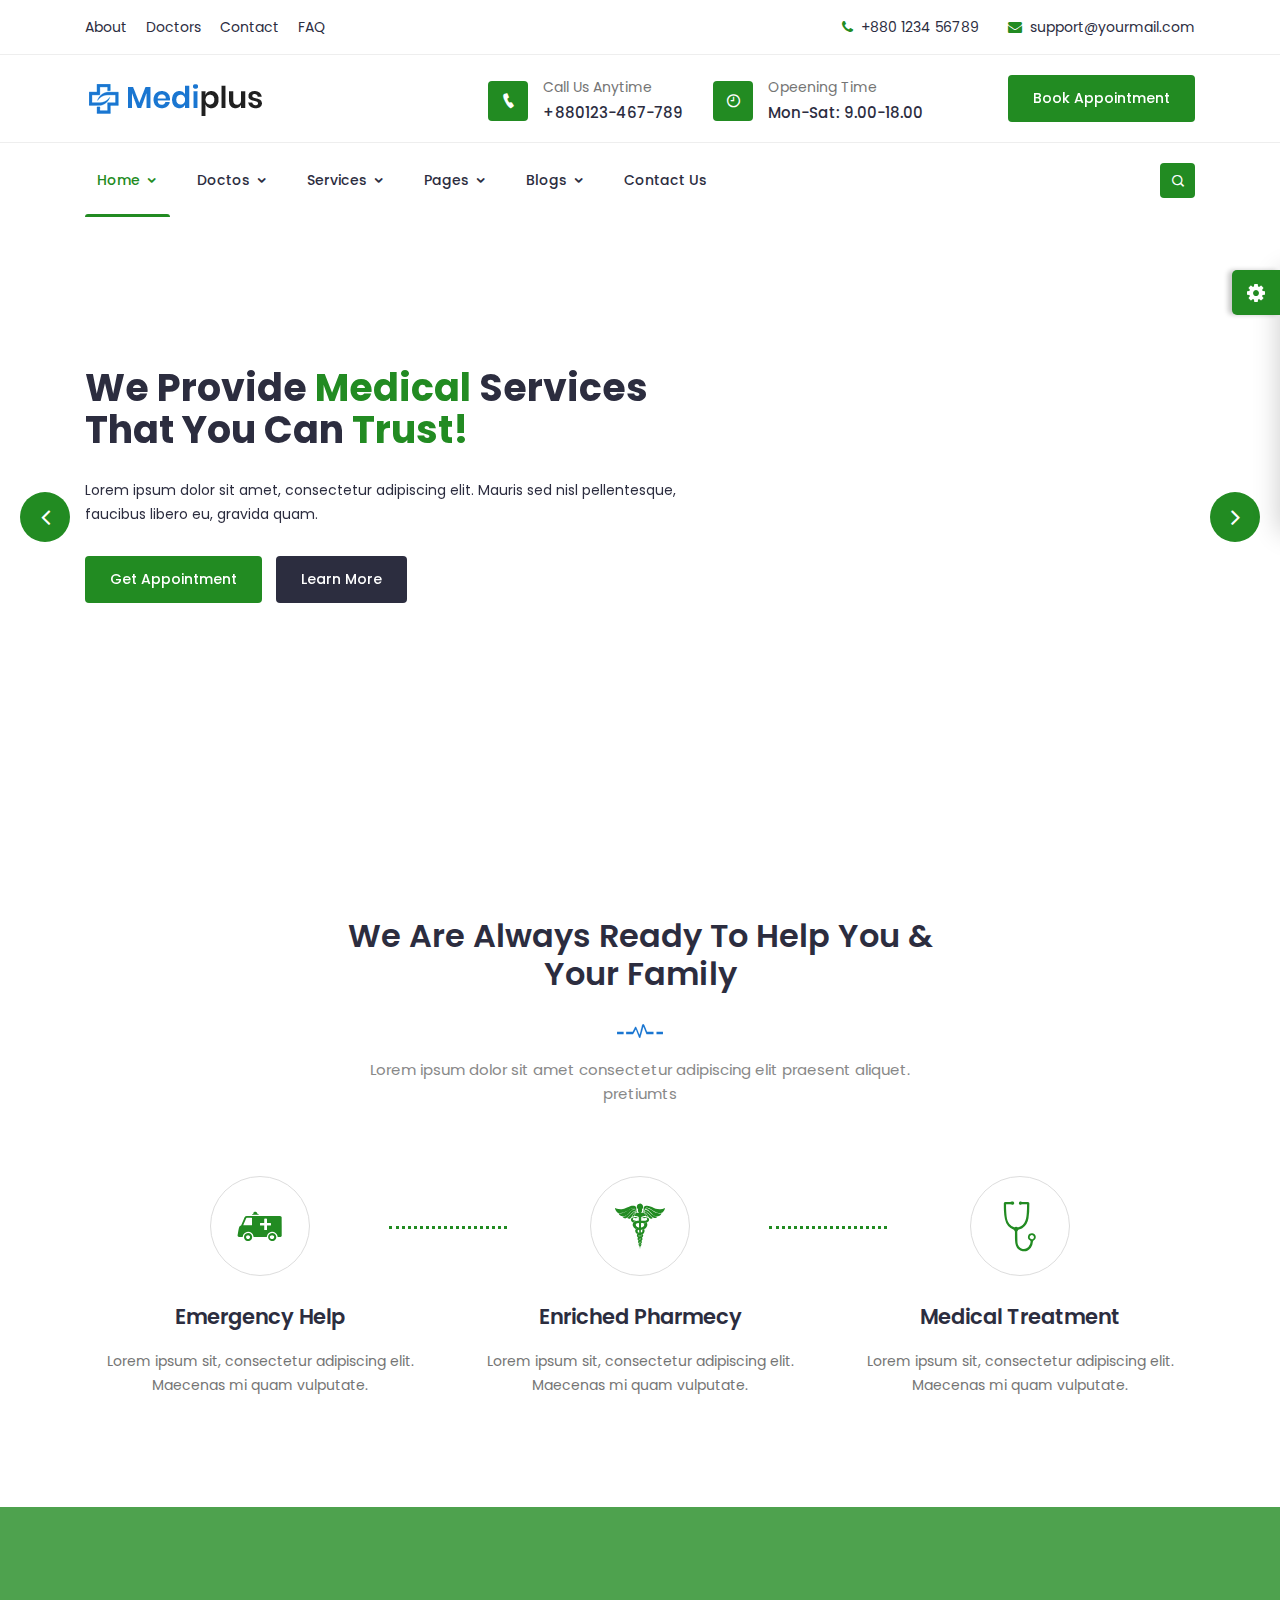
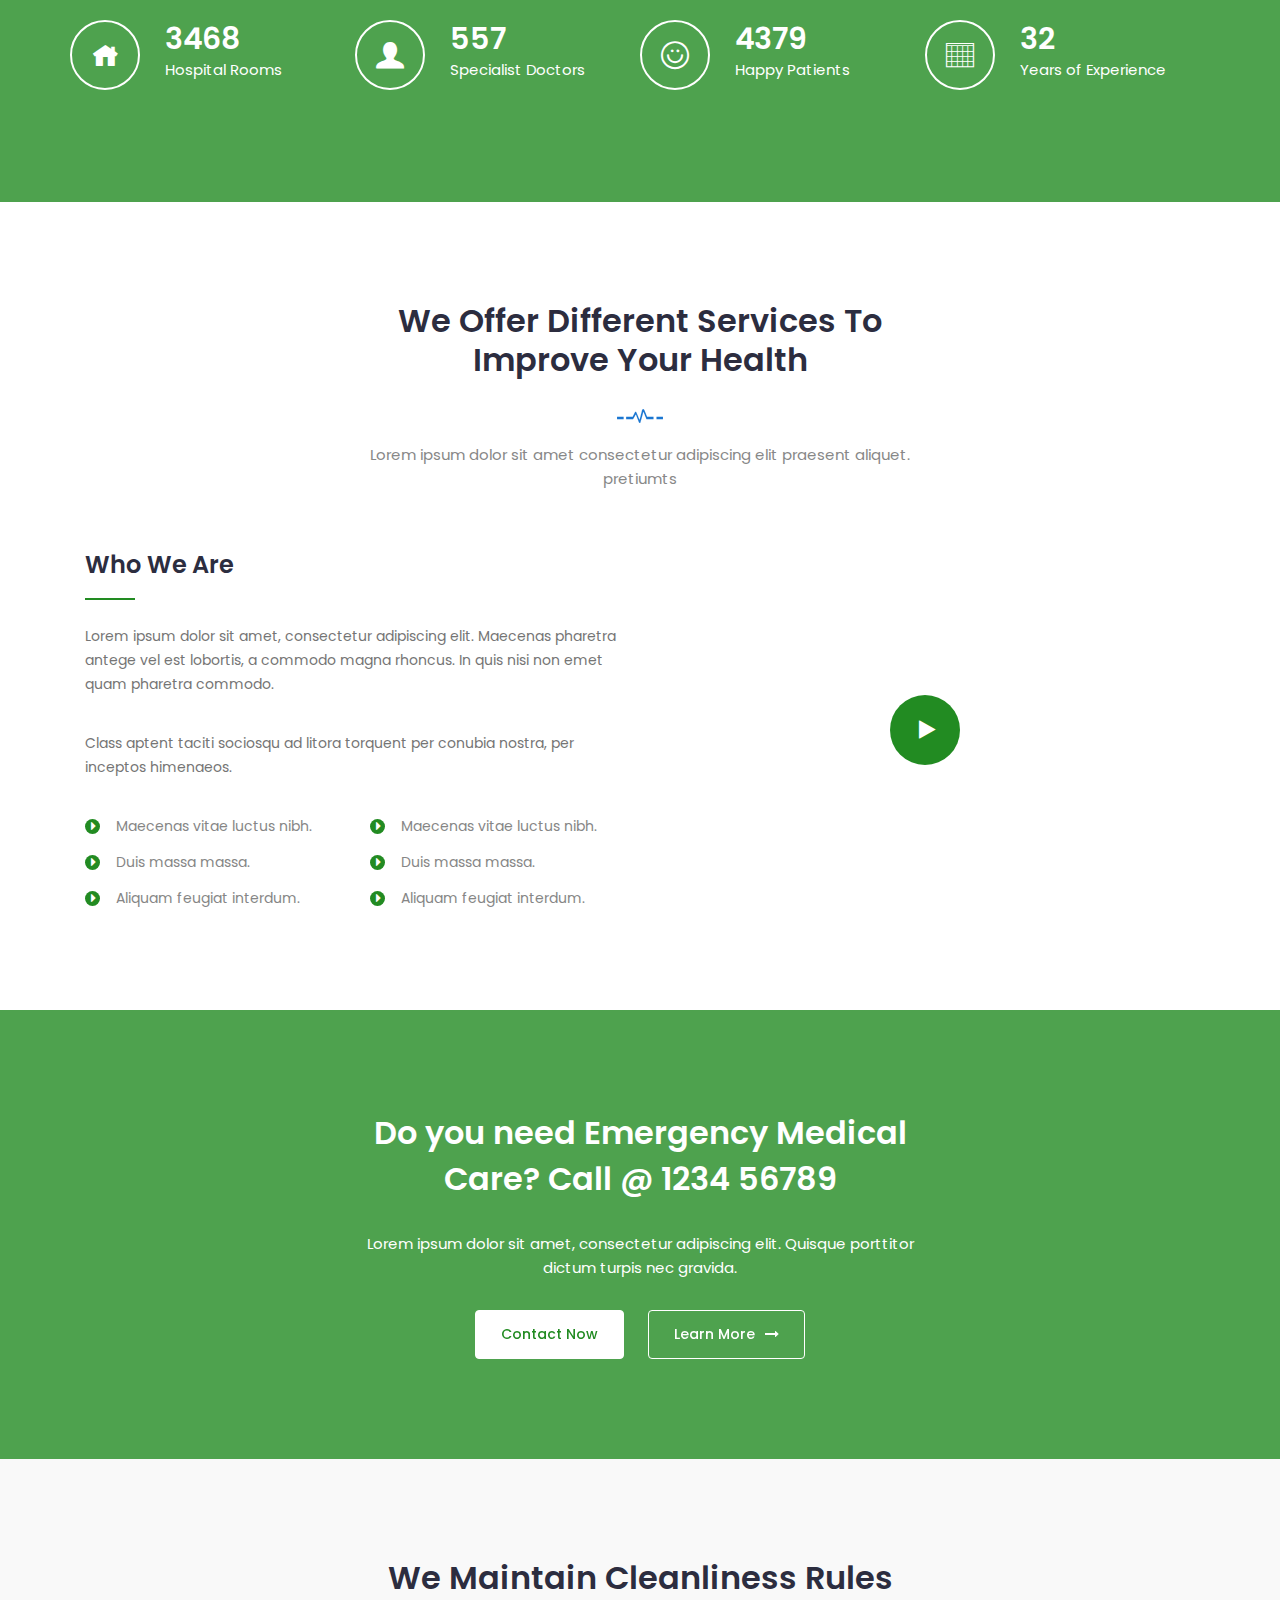
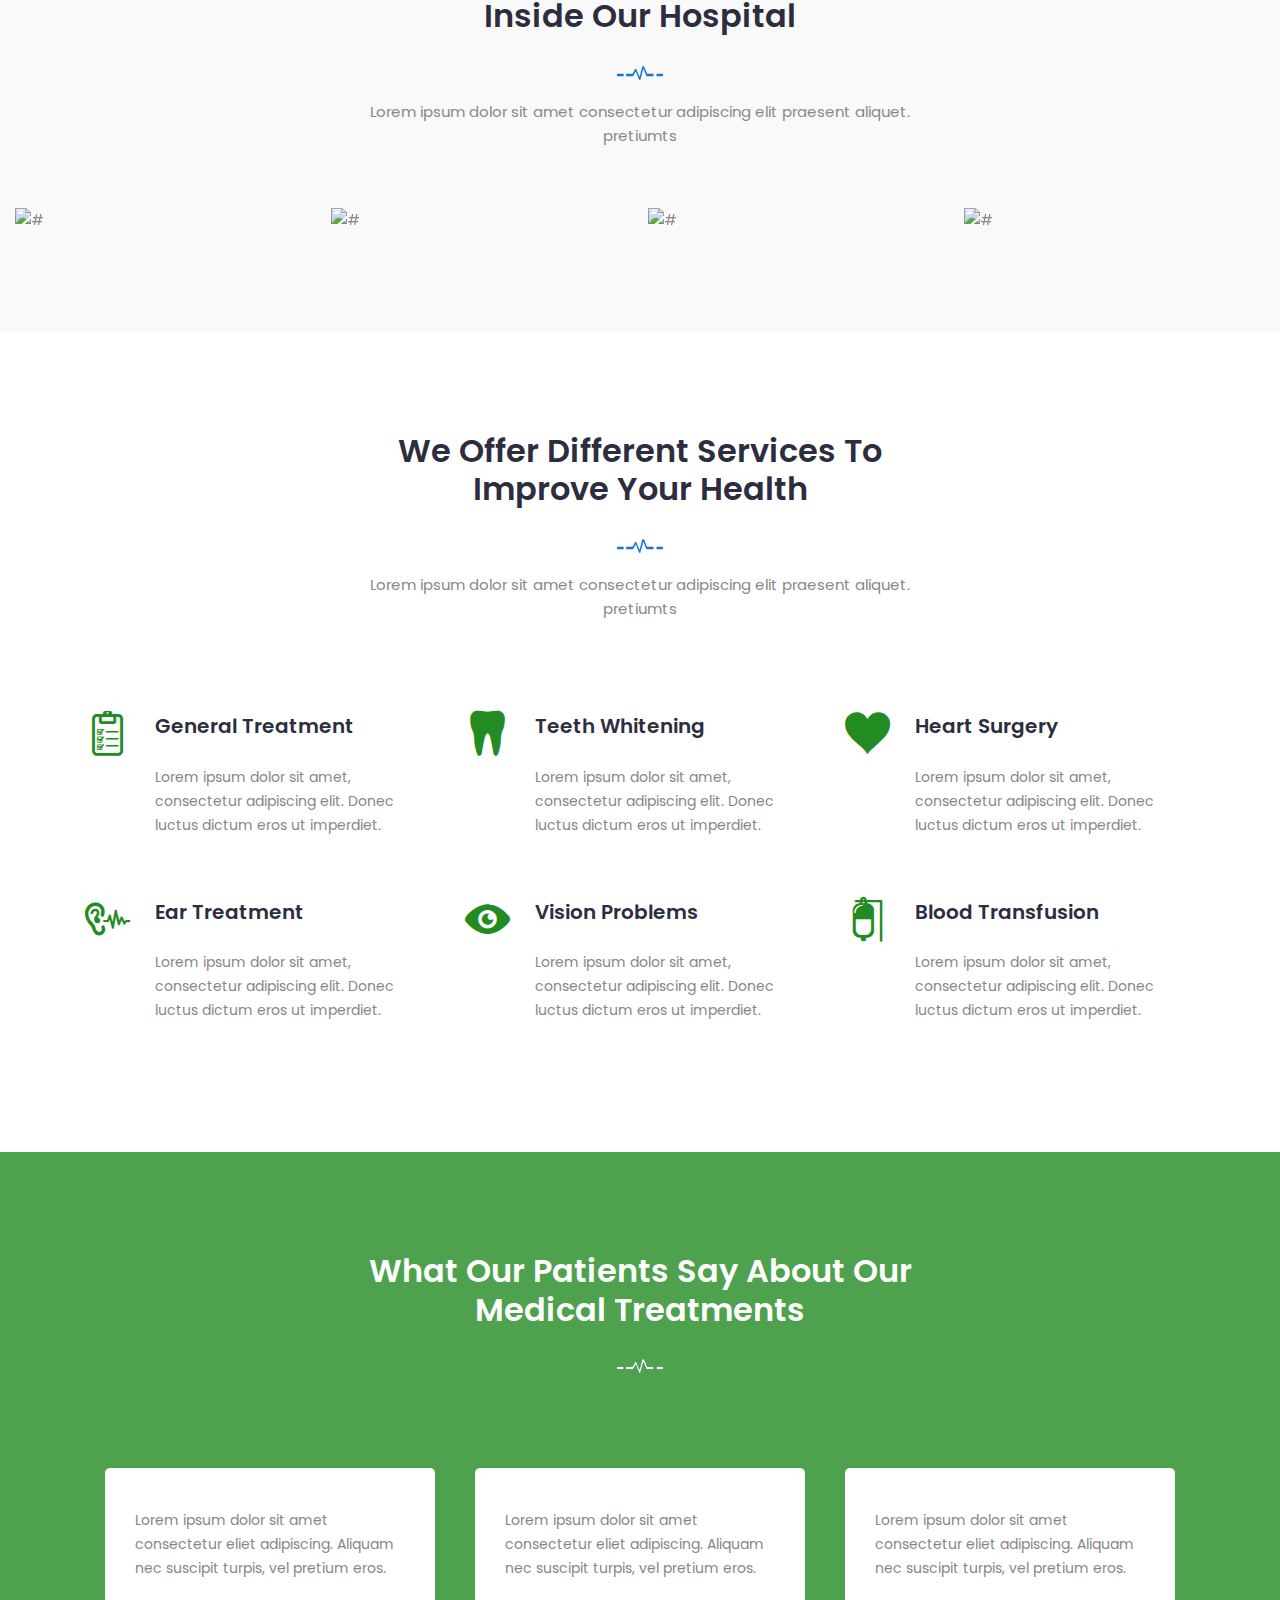
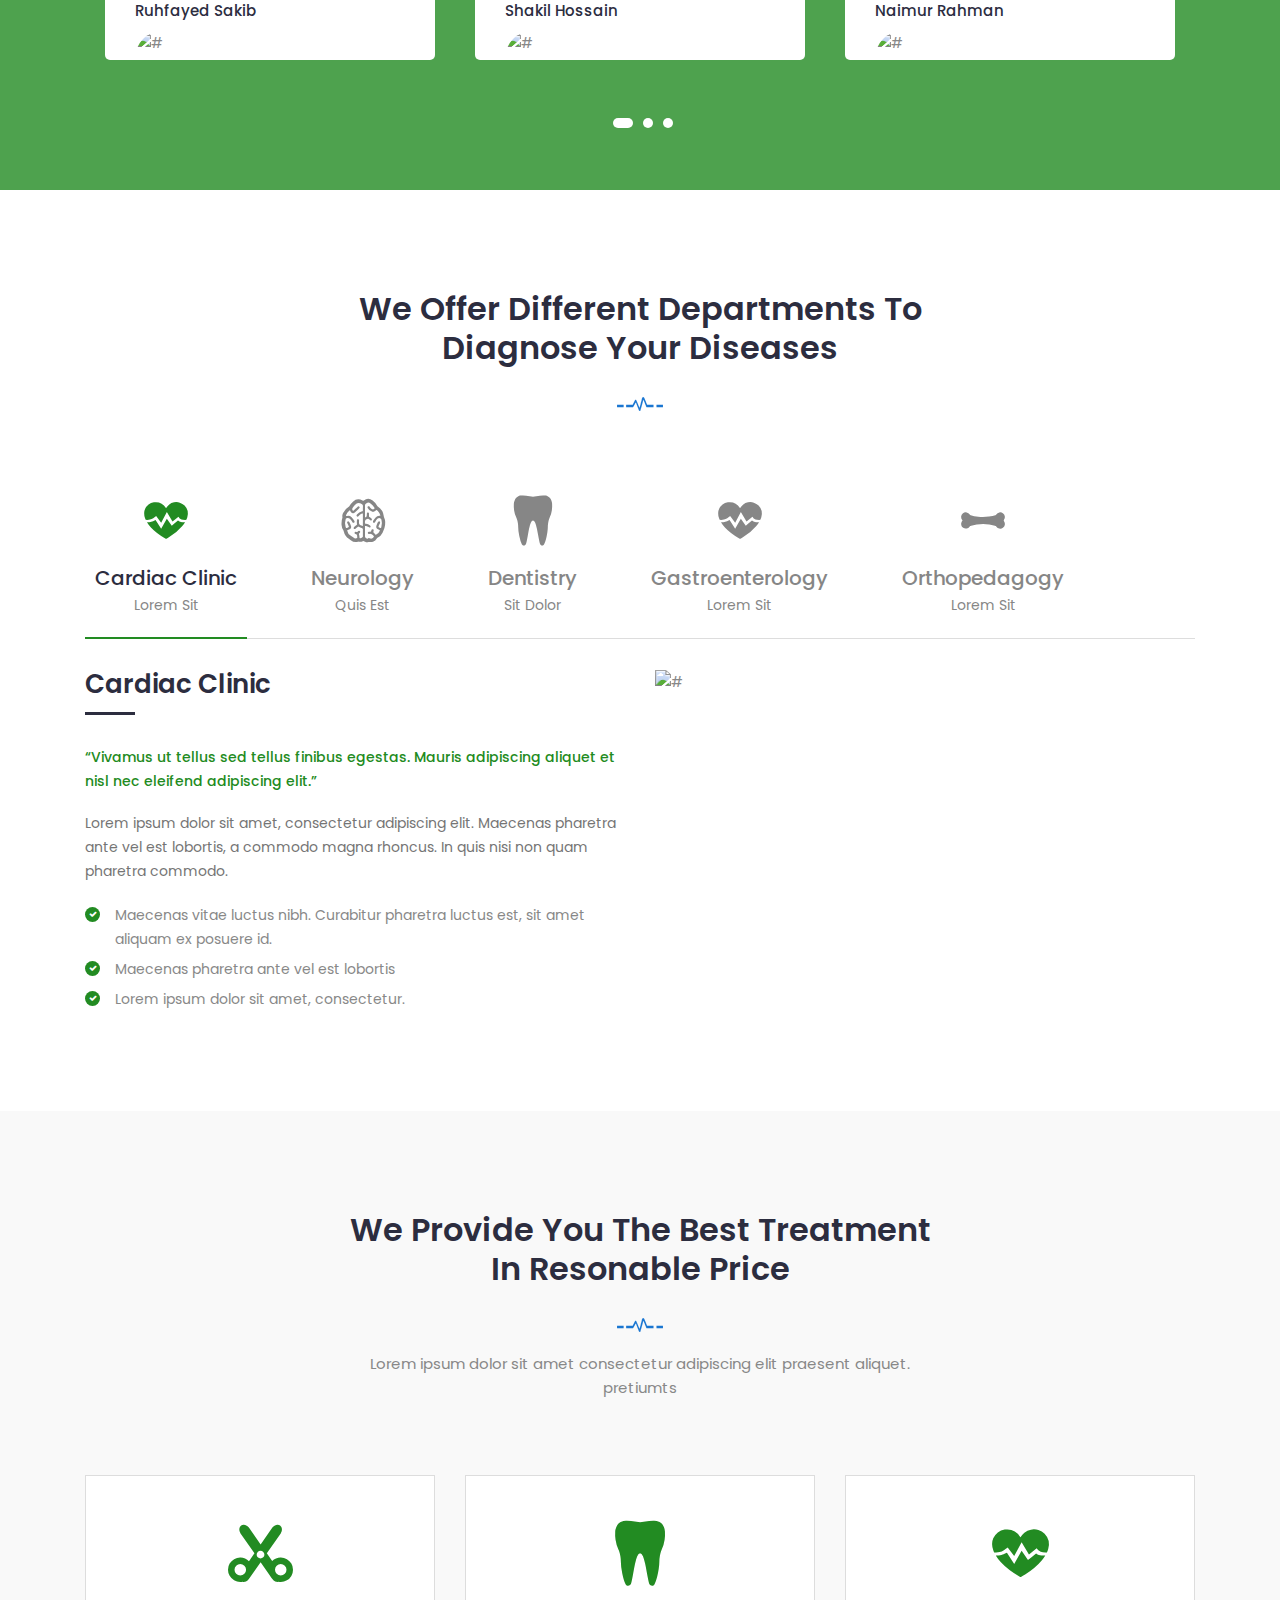
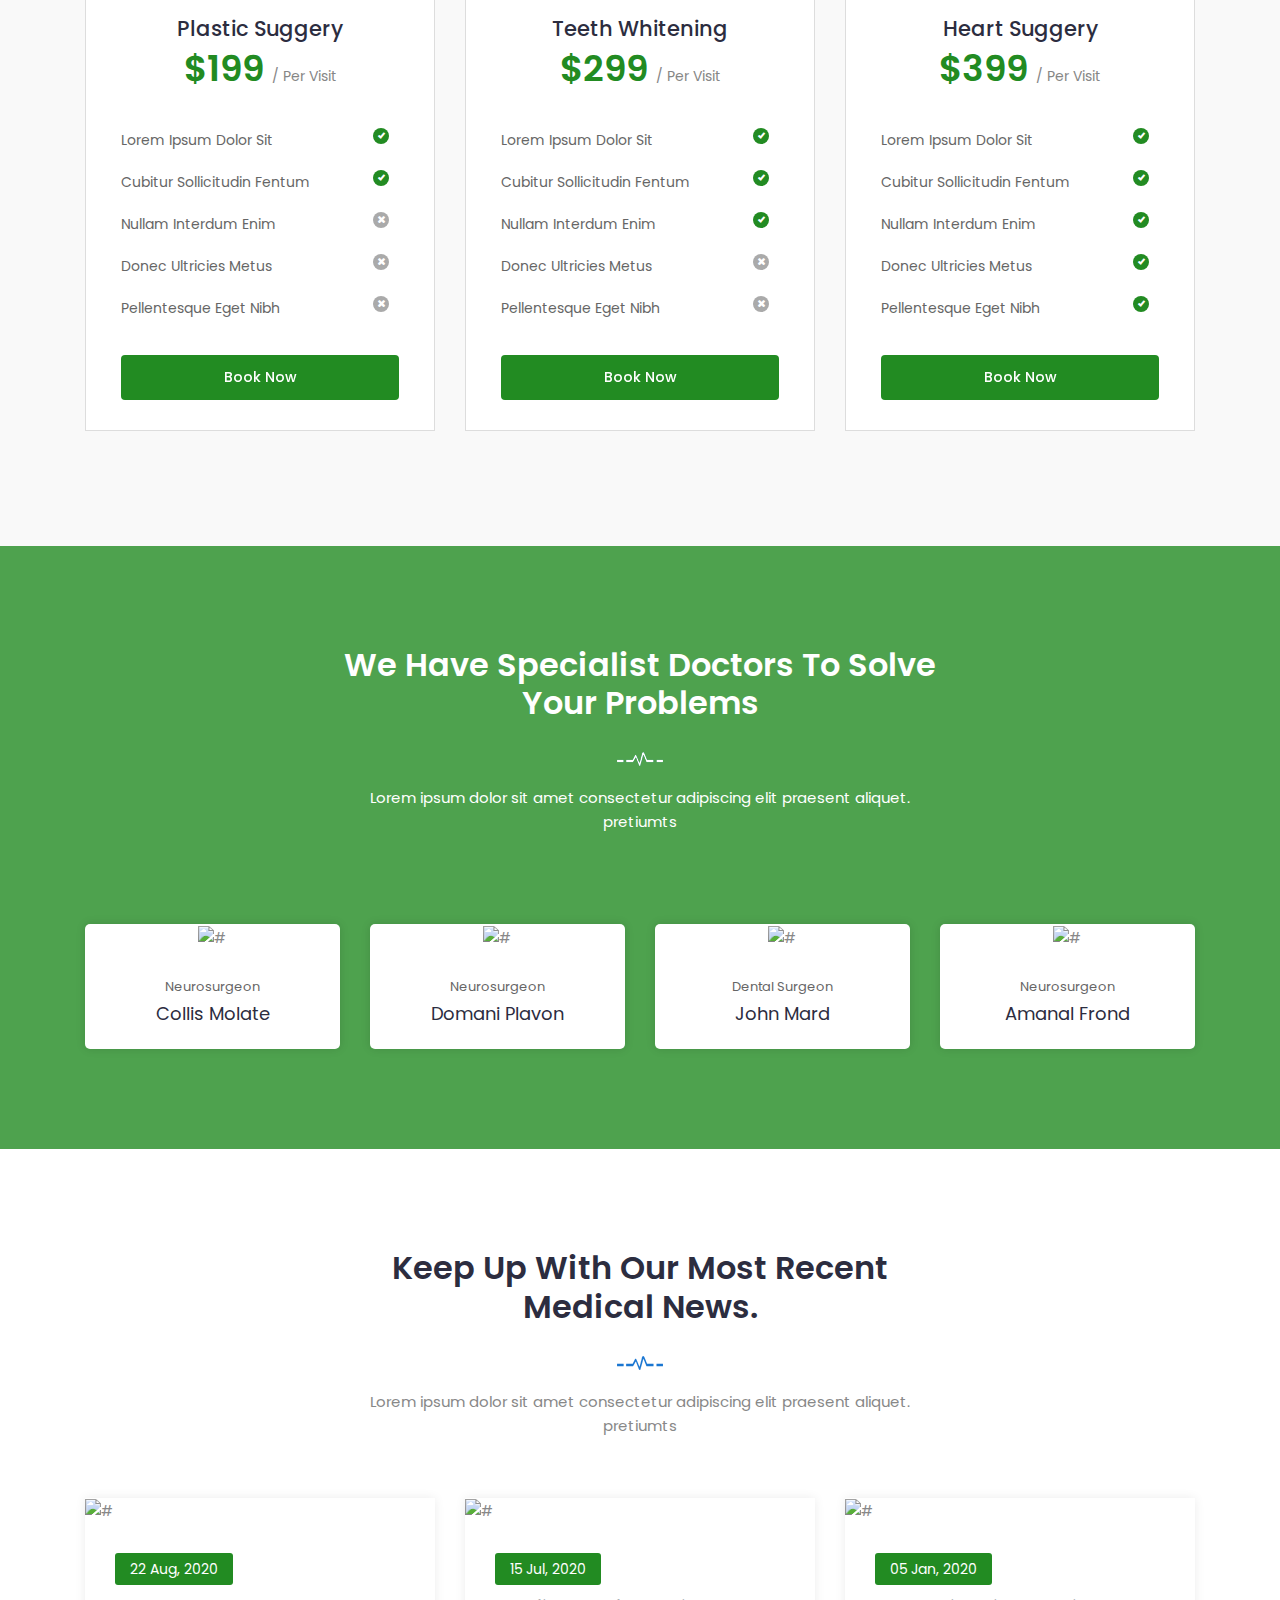
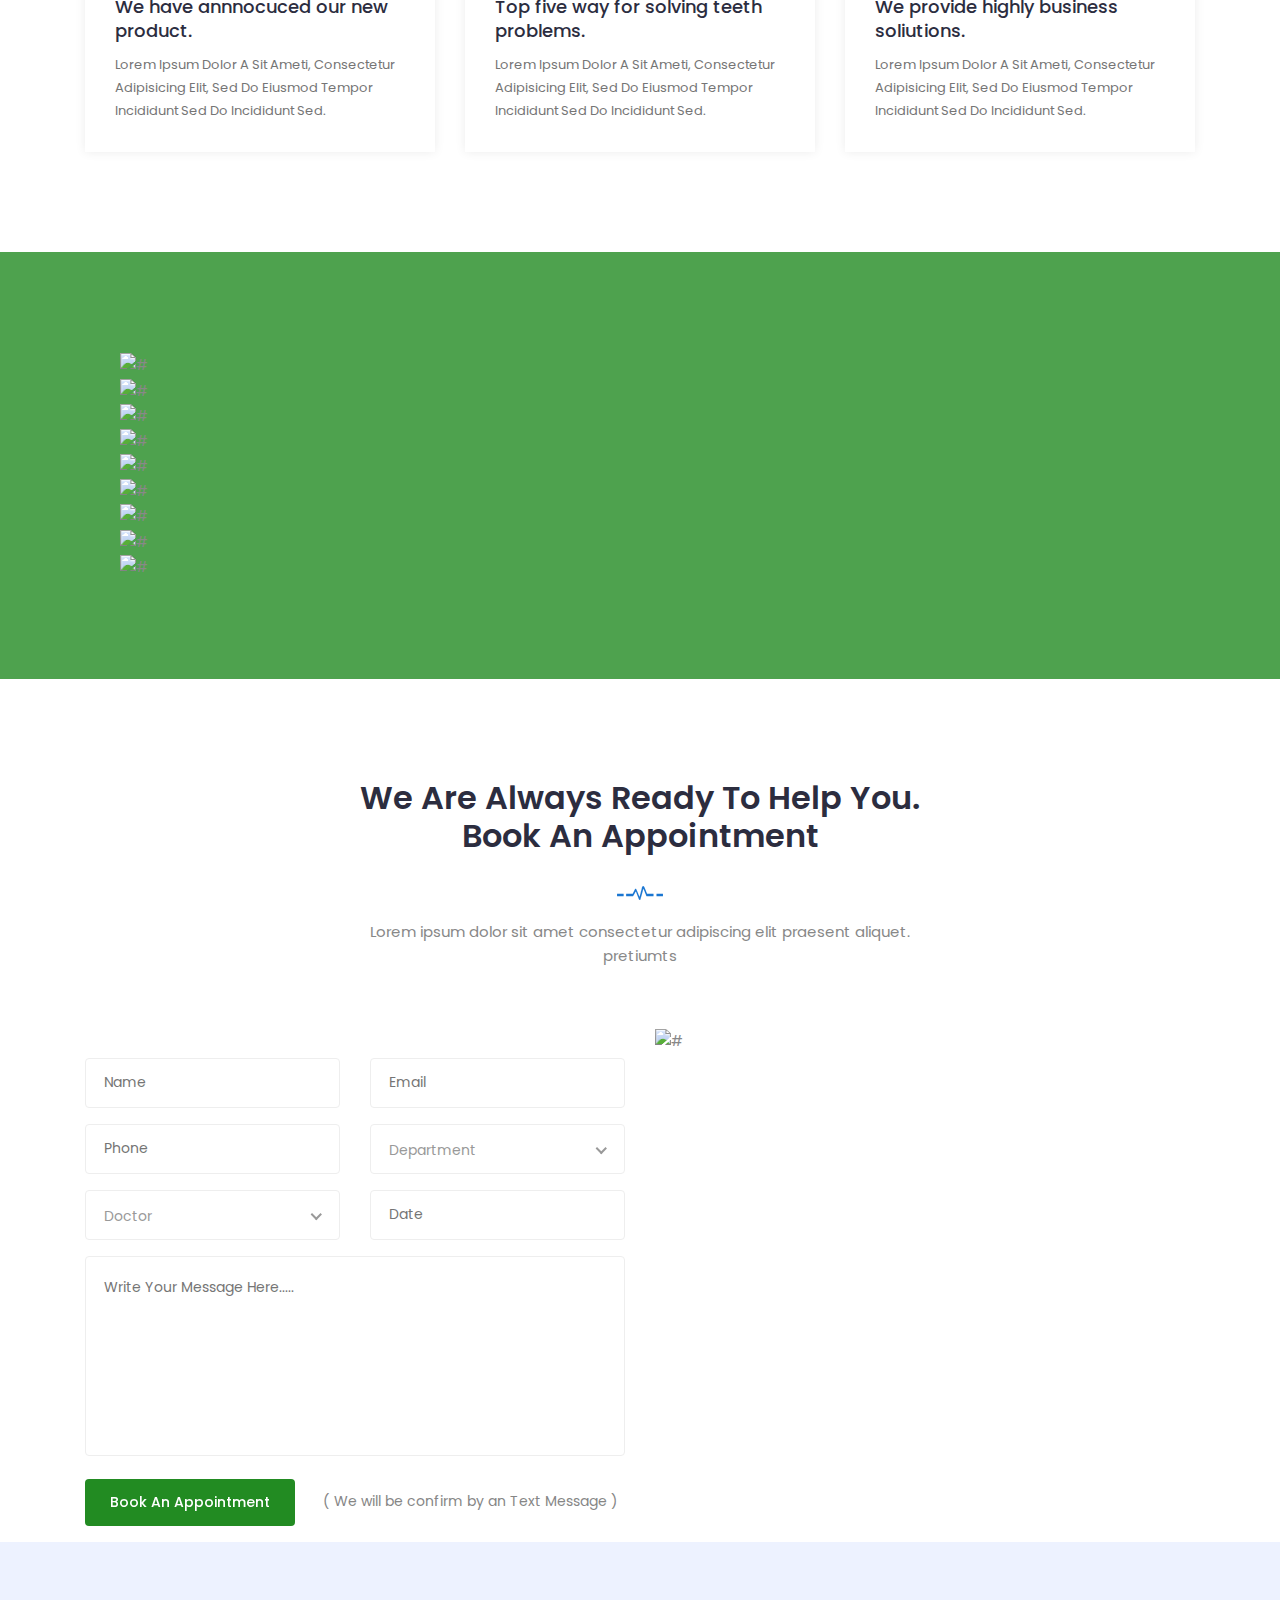
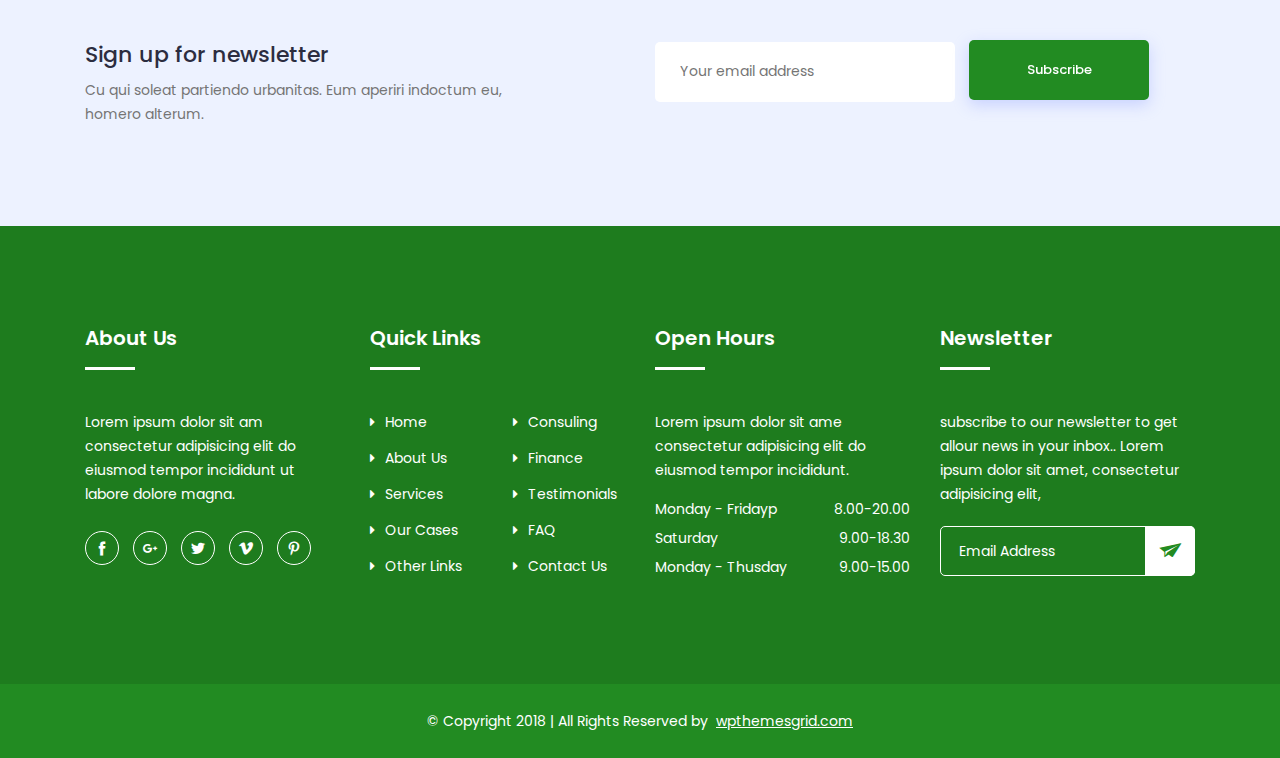
==== commit cadff933: "index2.html" ====
--- a/index2.html
+++ b/index2.html
@@ -43,7 +43,7 @@
         <link rel="stylesheet" href="css/responsive.css">
 		
 		<!-- Color CSS -->
-		<link rel="stylesheet" href="css/color/color1.css">
+		<!--<link rel="stylesheet" href="css/color/color1.css">-->
 		<!--<link rel="stylesheet" href="css/color/color2.css">-->
 		<!--<link rel="stylesheet" href="css/color/color3.css">-->
 		<!--<link rel="stylesheet" href="css/color/color4.css">-->
@@ -55,6 +55,7 @@
 		<!--<link rel="stylesheet" href="css/color/color10.css">-->
 		<!--<link rel="stylesheet" href="css/color/color11.css">-->
 		<!--<link rel="stylesheet" href="css/color/color12.css">-->
+	        <link rel="stylesheet" href="css/color/color13.css">
 
 		<link rel="stylesheet" href="#" id="colors">
 		
@@ -1385,4 +1386,4 @@
 		<!-- Main JS -->
 		<script src="js/main.js"></script>
     </body>
-</html>+</html>
--- a/css/nice-select.css
+++ b/css/nice-select.css
@@ -0,0 +1,191 @@
+
+.nice-select {
+    -webkit-tap-highlight-color: transparent;
+    background-color: #fff;
+    border-radius: 5px;
+    border: solid 1px #e8e8e8;
+    box-sizing: border-box;
+    clear: both;
+    cursor: pointer;
+    display: block;
+    float: left;
+    font-family: inherit;
+    font-size: 15px;
+    font-weight: normal;
+    height: 42px;
+    line-height: 27px;
+    outline: none;
+    padding-left: 18px;
+    padding-right: 30px;
+    position: relative;
+    text-align: left !important;
+    -webkit-transition: all 0.2s ease-in-out;
+    transition: all 0.2s ease-in-out;
+    -webkit-user-select: none;
+    -moz-user-select: none;
+    -ms-user-select: none;
+    user-select: none;
+    white-space: nowrap;
+    width: auto;
+    margin-bottom: 16px;
+}
+
+.nice-select:hover {
+    border-color: #3164F4;
+}
+
+.nice-select:active,
+.nice-select.open,
+.nice-select:focus {
+    border-color: #999;
+}
+
+.nice-select:after {
+    border-bottom: 2px solid #999;
+    border-right: 2px solid #999;
+    content: '';
+    display: block;
+    height: 8px;
+    margin-top: -4px;
+    pointer-events: none;
+    position: absolute;
+    right: 12px;
+    top: 50%;
+    -webkit-transform-origin: 66% 66%;
+    -ms-transform-origin: 66% 66%;
+    transform-origin: 66% 66%;
+    -webkit-transform: rotate(45deg);
+    -ms-transform: rotate(45deg);
+    transform: rotate(45deg);
+    -webkit-transition: all 0.15s ease-in-out;
+    transition: all 0.15s ease-in-out;
+    width: 8px;
+}
+
+.nice-select.open:after {
+    -webkit-transform: rotate(-135deg);
+    -ms-transform: rotate(-135deg);
+    transform: rotate(-135deg);
+}
+
+.nice-select.open .list {
+    opacity: 1;
+    pointer-events: auto;
+    -webkit-transform: scale(1) translateY(0);
+    -ms-transform: scale(1) translateY(0);
+    transform: scale(1) translateY(0);
+}
+
+.nice-select.disabled {
+    border-color: #ededed;
+    color: #999;
+    pointer-events: none;
+}
+
+.nice-select.disabled:after {
+    border-color: #cccccc;
+}
+
+.nice-select.wide {
+    width: 100%;
+}
+
+.nice-select.wide .list {
+    left: 0 !important;
+    right: 0 !important;
+}
+
+.nice-select.right {
+    float: right;
+}
+
+.nice-select.right .list {
+    left: auto;
+    right: 0;
+}
+
+.nice-select.small {
+    font-size: 12px;
+    height: 36px;
+    line-height: 34px;
+}
+
+.nice-select.small:after {
+    height: 4px;
+    width: 4px;
+}
+
+.nice-select.small .option {
+    line-height: 34px;
+    min-height: 34px;
+}
+
+.nice-select .list {
+    background-color: #fff;
+    border-radius: 5px;
+    box-shadow: 0 0 0 1px rgba(68, 68, 68, 0.11);
+    box-sizing: border-box;
+    margin-top: 4px;
+    opacity: 0;
+    overflow: hidden;
+    padding: 0;
+    pointer-events: none;
+    position: absolute;
+    top: 100%;
+    left: 0;
+    -webkit-transform-origin: 50% 0;
+    -ms-transform-origin: 50% 0;
+    transform-origin: 50% 0;
+    -webkit-transform: scale(0.75) translateY(-21px);
+    -ms-transform: scale(0.75) translateY(-21px);
+    transform: scale(0.75) translateY(-21px);
+    -webkit-transition: all 0.2s cubic-bezier(0.5, 0, 0, 1.25), opacity 0.15s ease-out;
+    transition: all 0.2s cubic-bezier(0.5, 0, 0, 1.25), opacity 0.15s ease-out;
+    z-index: 9;
+}
+
+.nice-select .list:hover .option:not(:hover) {
+    background-color: transparent !important;
+}
+
+.nice-select .option {
+    cursor: pointer;
+    font-weight: 400;
+    line-height: 40px;
+    list-style: none;
+    min-height: 40px;
+    outline: none;
+    padding-left: 18px;
+    padding-right: 29px;
+    text-align: left;
+    -webkit-transition: all 0.2s;
+    transition: all 0.2s;
+}
+
+.nice-select .option:hover {
+    background-color: #238AC1;
+    color: #fff;
+}
+
+.nice-select .option.selected {
+    font-weight: bold;
+}
+
+.nice-select .option.disabled {
+    background-color: transparent;
+    color: #999;
+    cursor: default;
+}
+
+.no-csspointerevents .nice-select .list {
+    display: none;
+}
+
+.no-csspointerevents .nice-select.open .list {
+    display: block;
+}
+
+.contact-form-wrapper .list {
+    background: #2f3341 none repeat scroll 0 0;
+    border-radius: 0;
+}
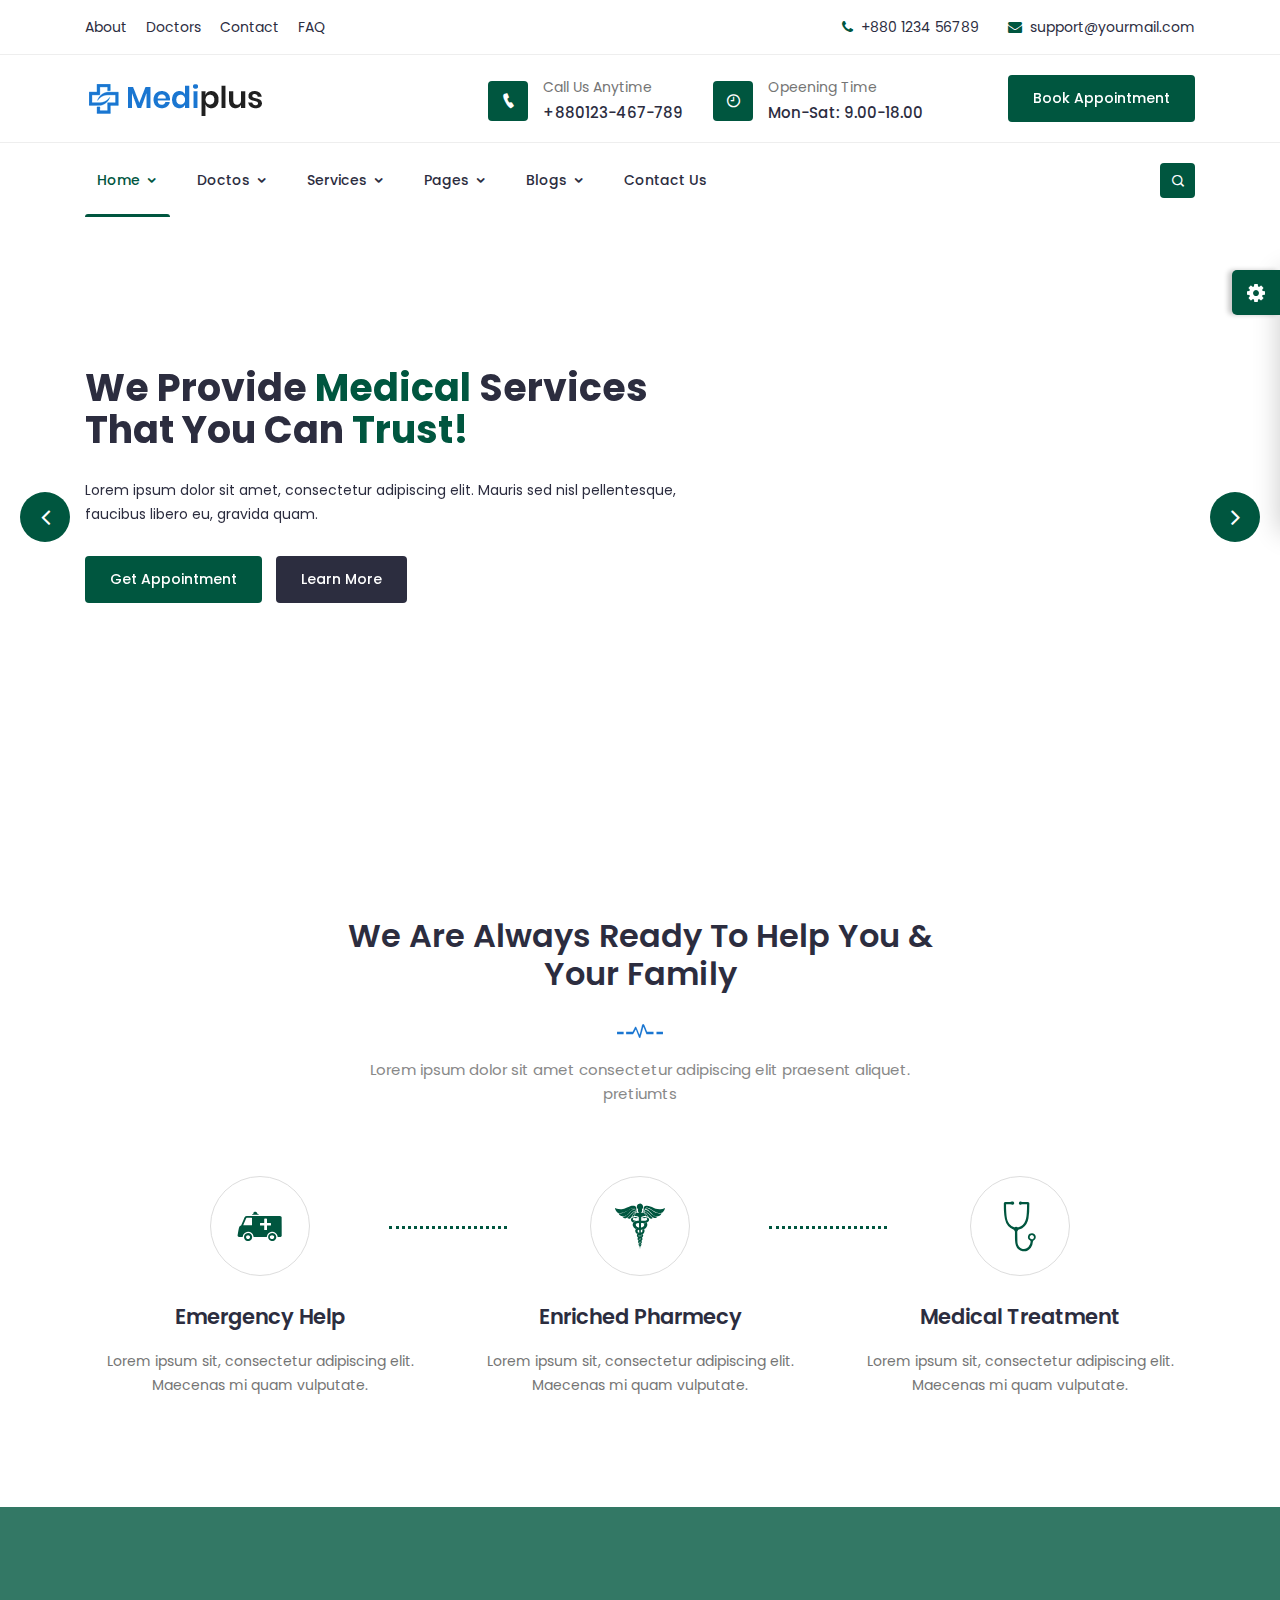
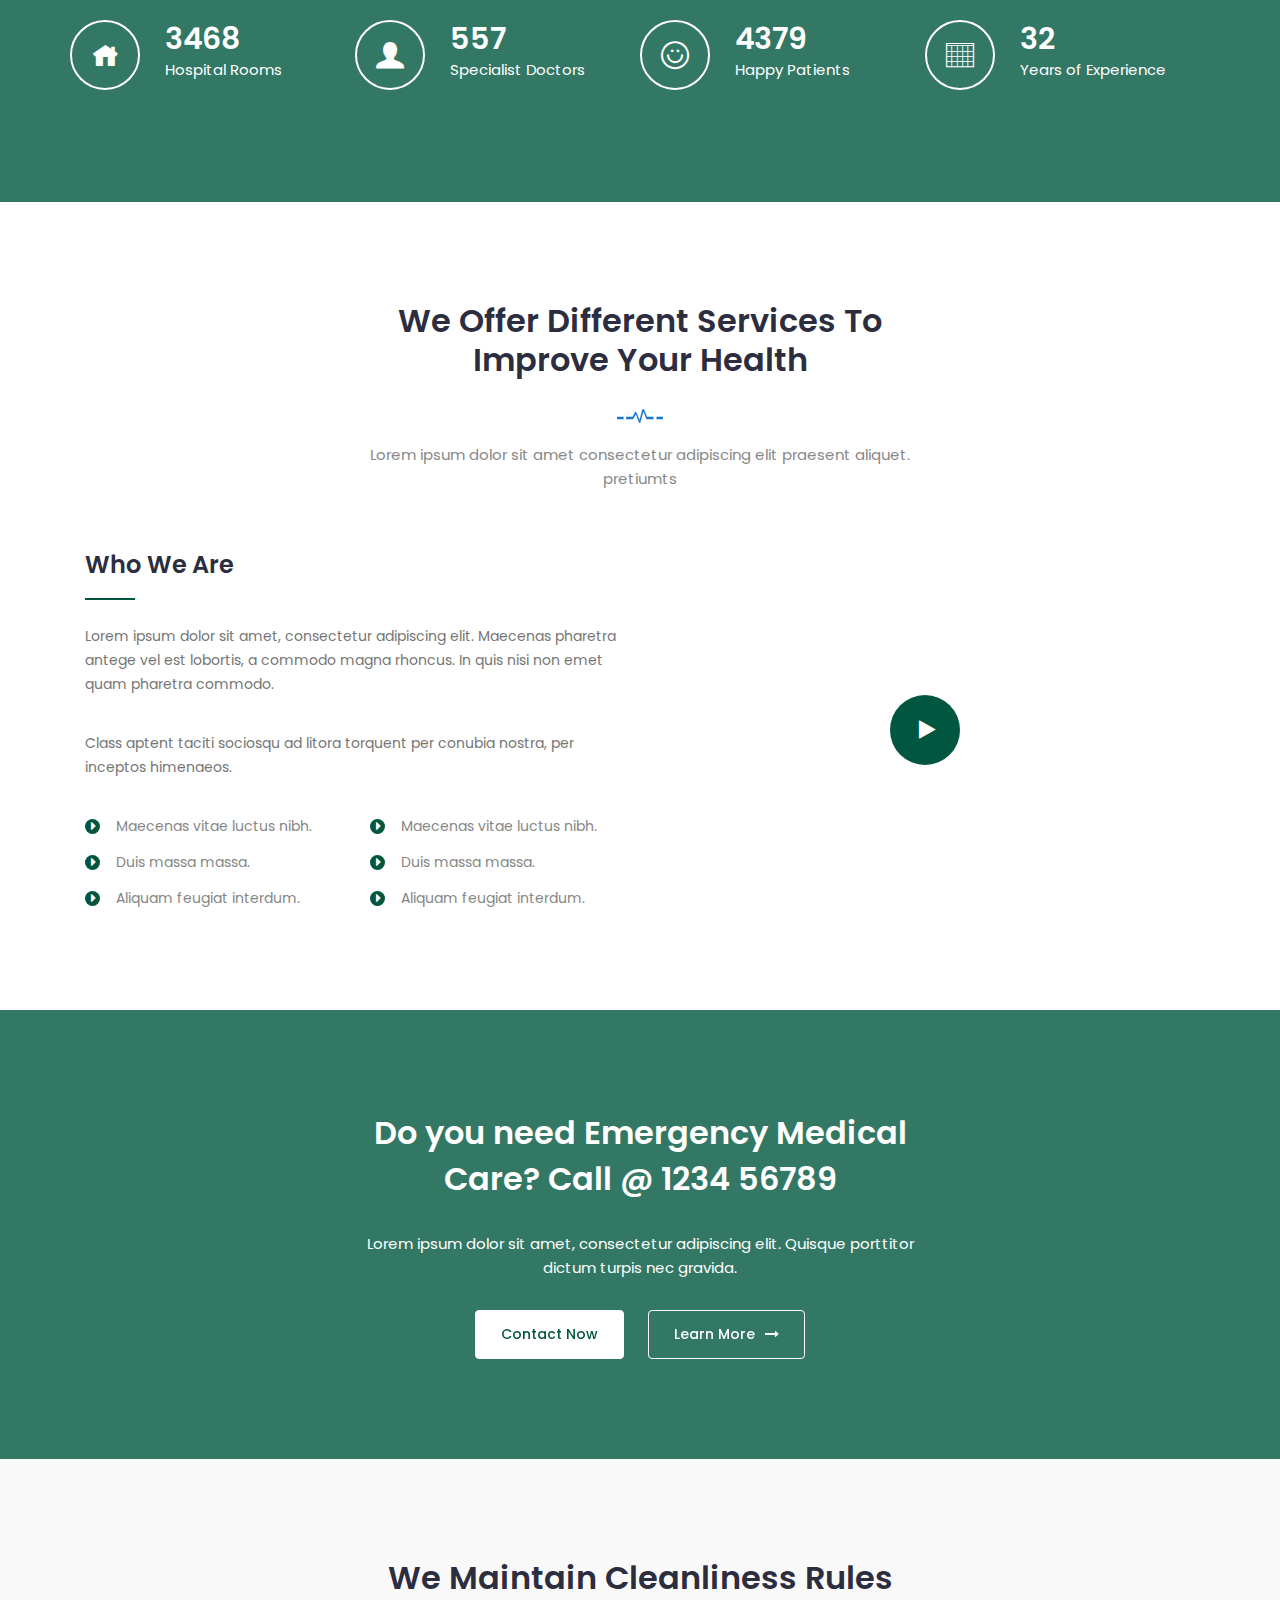
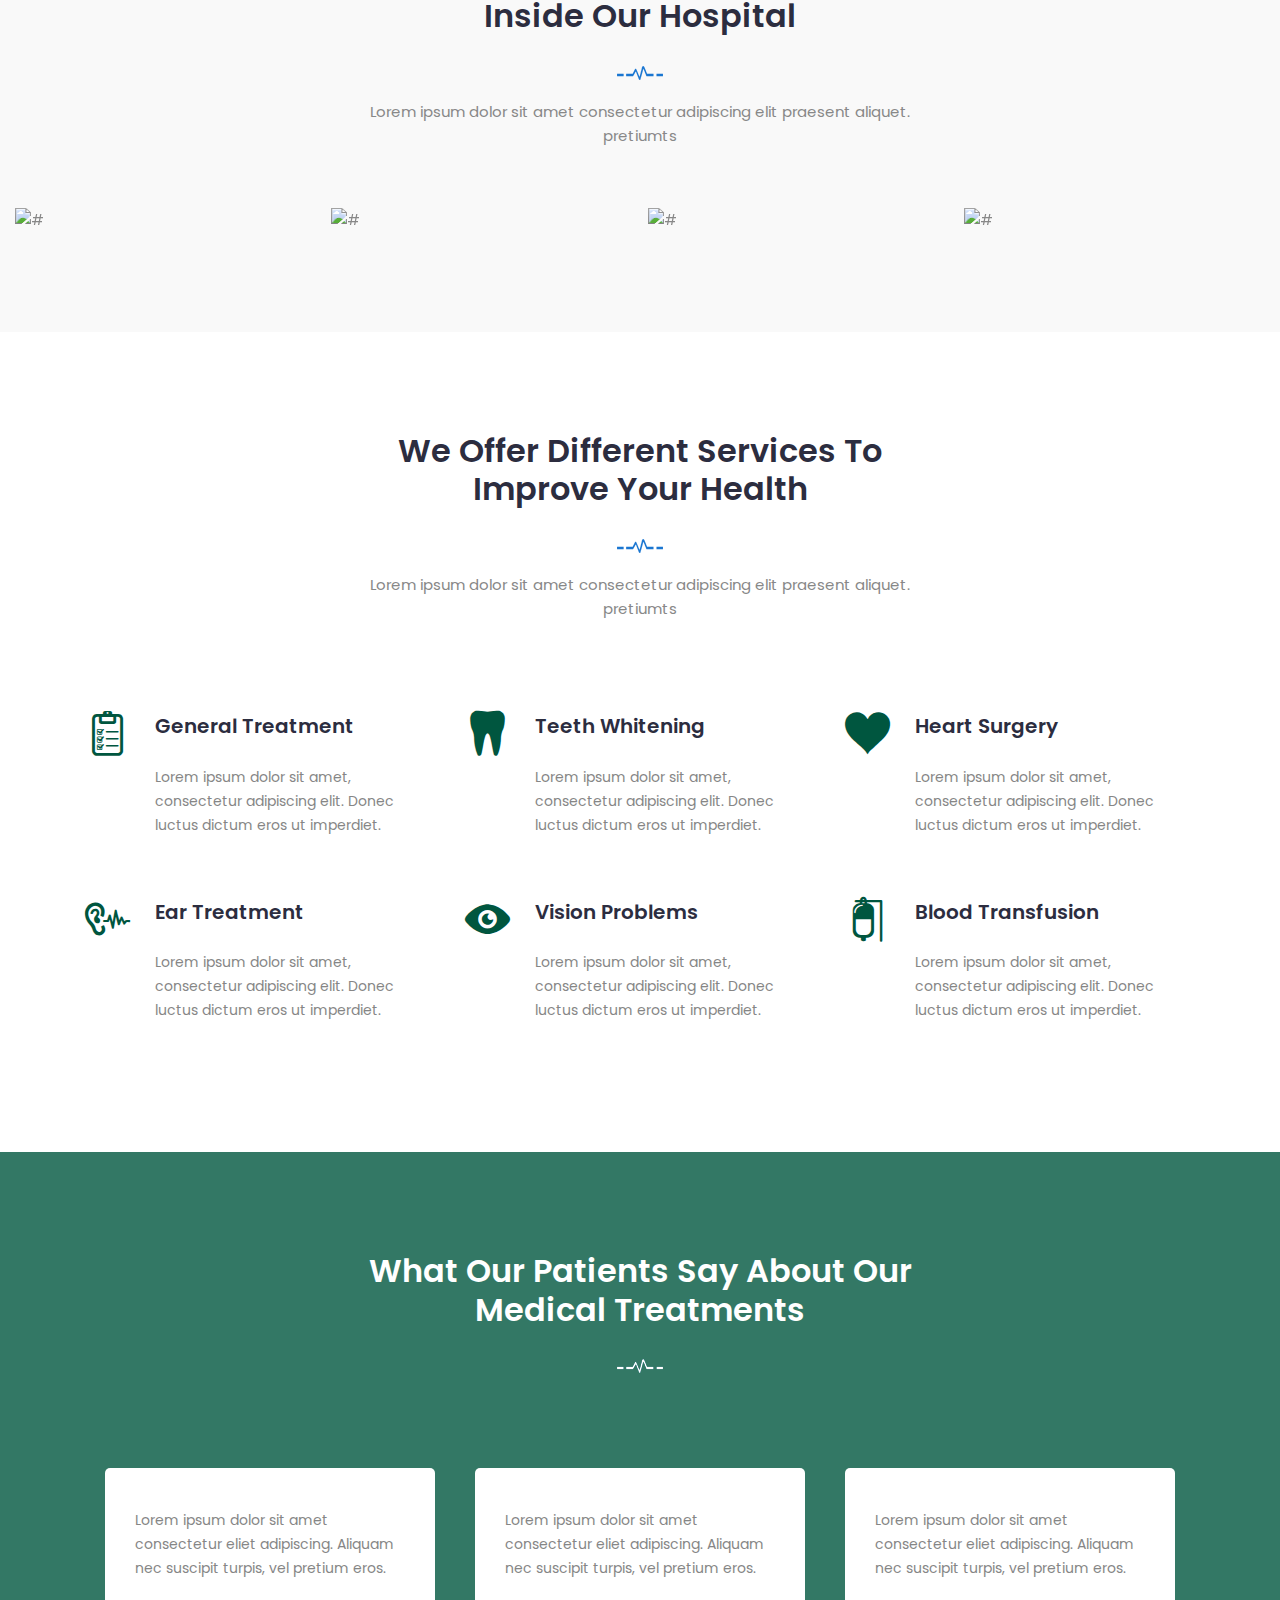
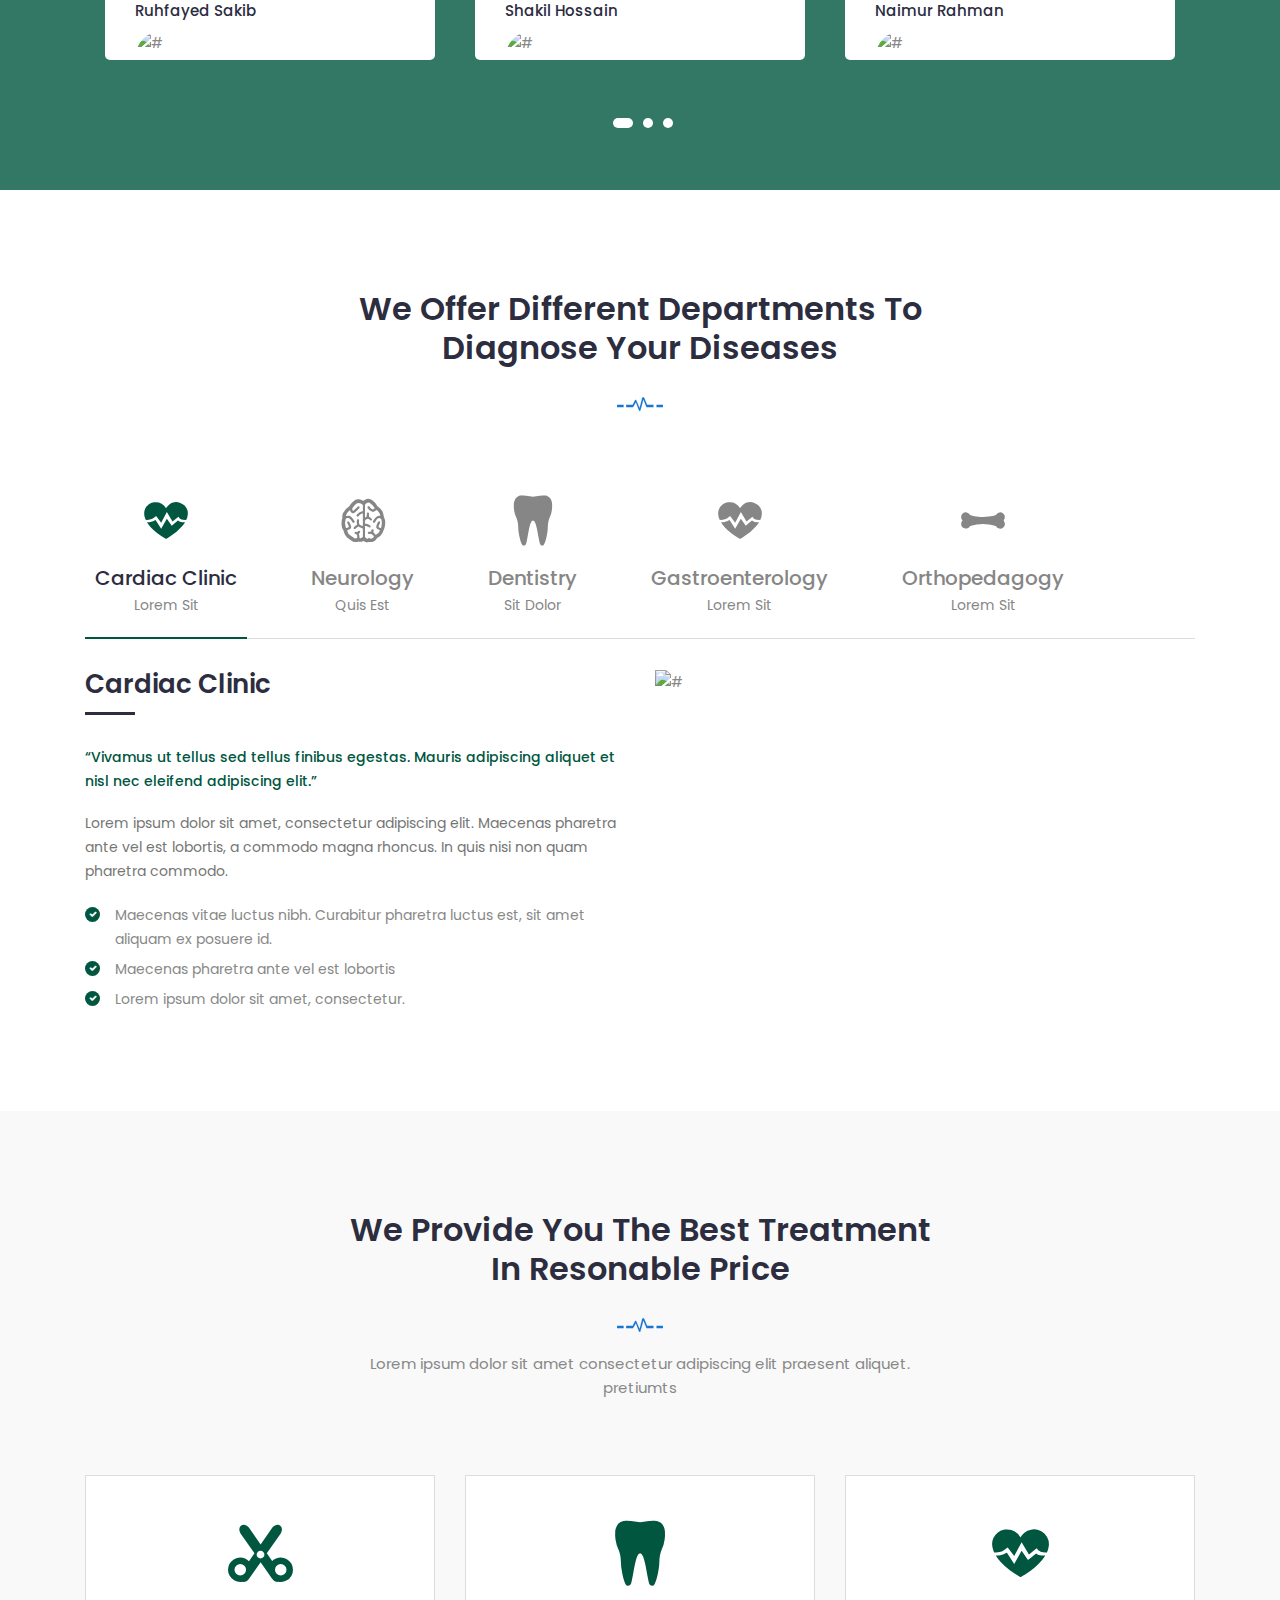
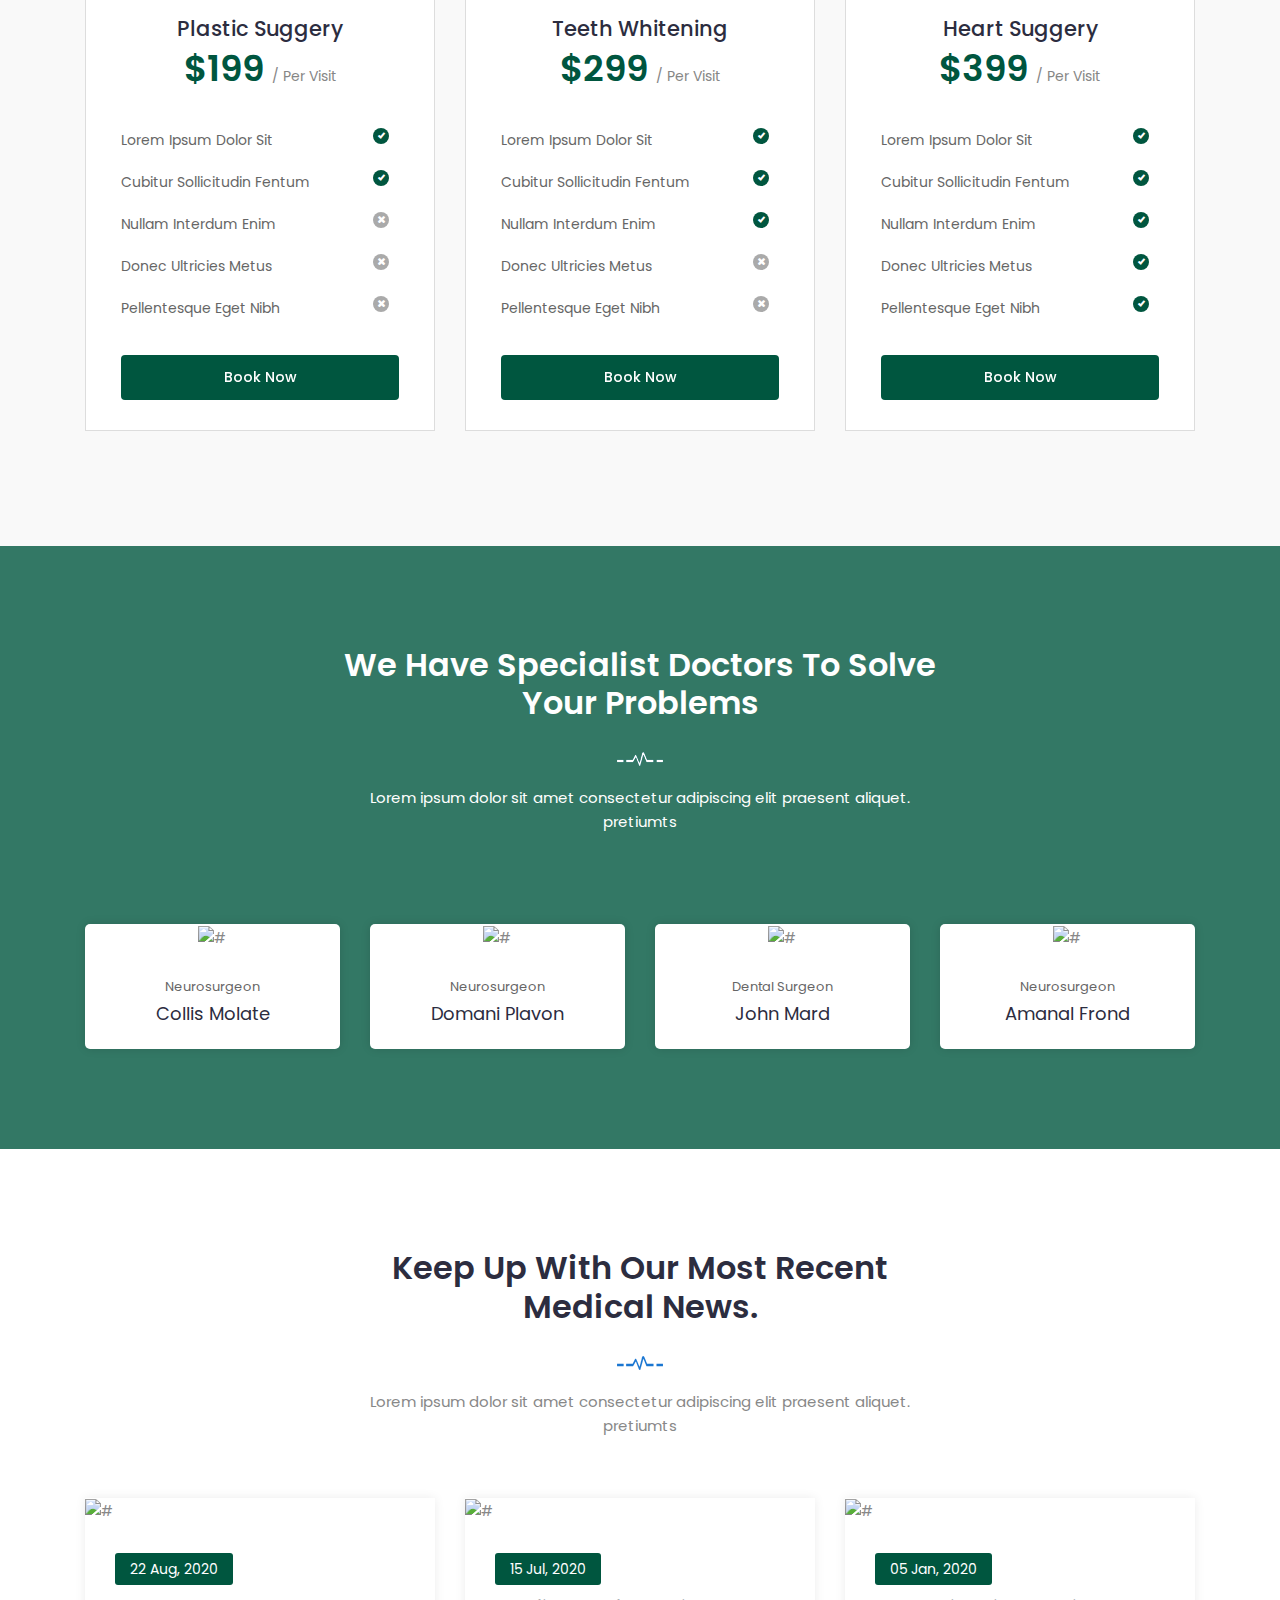
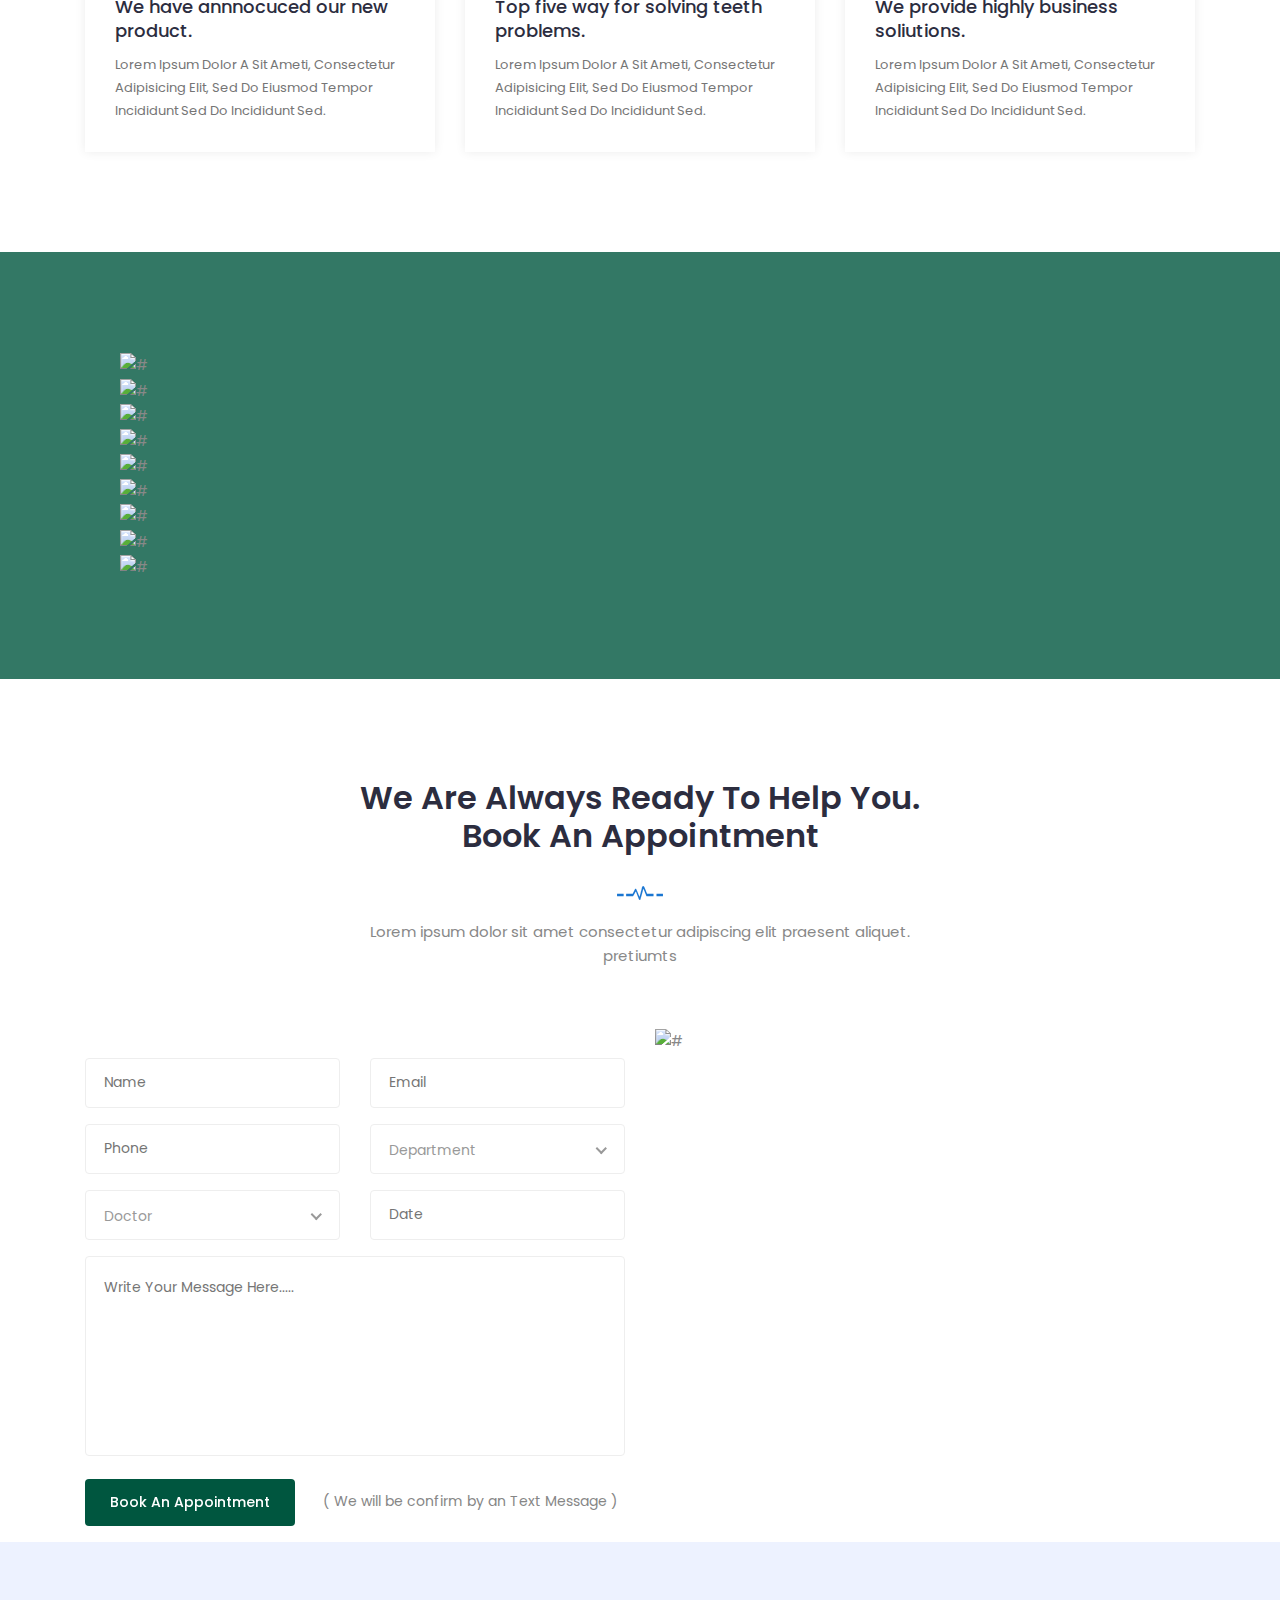
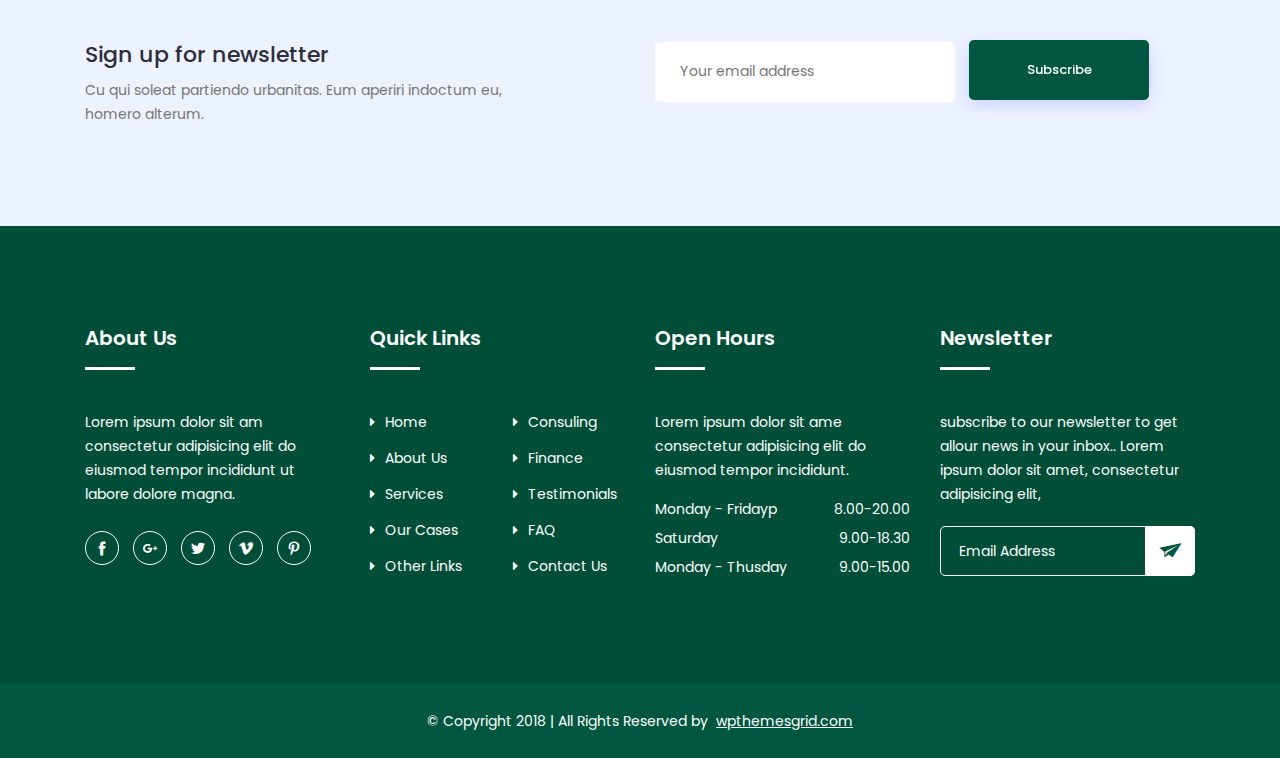
==== commit cd0294b5: "Update index2.html" ====
--- a/index2.html
+++ b/index2.html
@@ -55,7 +55,8 @@
 		<!--<link rel="stylesheet" href="css/color/color10.css">-->
 		<!--<link rel="stylesheet" href="css/color/color11.css">-->
 		<!--<link rel="stylesheet" href="css/color/color12.css">-->
-	        <link rel="stylesheet" href="css/color/color13.css">
+	        <!--<link rel="stylesheet" href="css/color/color13.css">-->
+	    	<link rel="stylesheet" href="css/color/color14.css">
 
 		<link rel="stylesheet" href="#" id="colors">
 		
--- a/css/color/color14.css
+++ b/css/color/color14.css
@@ -0,0 +1,137 @@
+.doctor-details-item .doctor-details-contact .basic-info li i,
+.doctor-details-item .doctor-details-biography h3,
+.header .top-link li:hover a,
+.header .top-contact li a:hover,
+.header .top-contact li i,
+.header .nav li.active a,
+.header .nav li:hover a,
+.header .nav li .dropdown li:hover a,
+.header .search-form button:hover,
+.slider .single-slider h1 span,
+.Feautes .single-features .signle-icon i,
+.fun-facts .single-fun:hover i,
+.call-action .content .btn,
+.call-action .content .second:hover,
+.portfolio .single-pf .btn,
+.pf-details .image-slider .owl-carousel .owl-nav div,
+.services .single-service i,
+.services .single-service h4 a:hover,
+.departments .department-tab .nav li a.active i,
+.departments .department-tab .tab-pane .department-left .p1,
+.pricing-table .single-table .icon i,
+.pricing-table .single-table .amount,
+.team .t-bottom h2 a:hover,
+.blog .single-news .news-body h2 a:hover,
+.main-sidebar .categor-list li a:hover,
+.main-sidebar .single-post .content h5 a:hover,
+.news-single .news-title a:hover,
+.slicknav_nav li:hover a,
+.slicknav_nav li .dropdown li a:hover,
+.slicknav_nav li:hover .slicknav_arrow,
+.news-single .meta span i,
+.news-single .form-group i,
+.login .login-form p a,
+.login .login-form .lost-pass:hover,
+.register .register-form p a,
+.register .register-form  .terms,
+.error-page .error-inner h1,
+.mail-seccess .success-inner h1,
+.doctor-calendar-table table tbody tr td span.time,
+.doctor-calendar-table table tbody tr td:hover span.time,
+.about-content span,
+.about-content ul li i,
+.single-vision-box:hover .icon,
+.our-mission-content .sub-title,
+.our-mission-content ul li .icon,
+.footer .single-footer .social li a:hover,
+.footer .single-footer .newsletter-inner .button {
+    color: #00563F;
+}
+.accordion li a.active,
+#scrollUp,
+.team .t-icon a,
+.slicknav_menu .slicknav_icon-bar,
+.color-plate .color-plate-icon,
+.header .nav li a::before,
+.header .single-widget i,
+.header .right-bar a,
+.header .search-form button,
+.slider .single-slider .btn,
+.slider .single-slider .btn.primary:before,
+.slider .owl-carousel .owl-nav div,
+.schedule .single-schedule,
+.schedule .single-schedule:before,
+.Feautes .single-features:hover .signle-icon i,
+.why-choose .choose-left h3:before,
+.why-choose .choose-left .list li i,
+.why-choose .choose-right .video,
+.call-action .content .btn:before,
+.call-action .content .btn:hover,
+.portfolio .single-pf:before,
+.pf-details .image-slider .owl-carousel .owl-nav div:hover,
+.pf-details .date,
+.pf-details .body-text .share ul li a:hover,
+.services-details-img blockquote,
+.departments .department-tab .tab-pane .department-left .list li i,
+.pricing-table .table-list i,
+.doctor-details-area .doctor-details-left .social li a:hover,
+.blog .single-news .news-content:before,
+.blog .single-news .news-body .date,
+.main-sidebar .single-widget .title::before,
+.main-sidebar .search .button:hover,
+.main-sidebar .side-tags .tag a:hover,
+.news-single .prev-next li a:hover,
+.news-single .single-comments a,
+.news-single .form-group.button .btn,
+.appointment .form-group .list li:hover,
+.appointment.single-page .work-hour,
+.login .login-form h2:before,
+.login .form .btn:hover,
+.login .login-form .checkbox label::after,
+.register .register-form h2:before,
+.register .form .btn:hover,
+.register .register-form .checkbox label::after,
+.contact-us .contact-us-form h2:before,
+.contact-us .form .btn:hover,
+.contact-us .contact-us-form .checkbox label::after,
+.contact-us .single-info,
+.contact-us .single-info:before,
+.error-page .search-form .btn,
+.doctor-calendar-table table thead tr th,
+.doctor-calendar-table table tbody tr td:hover,
+.about-content ul li:hover i,
+.single-vision-box .icon,
+.single-vision-box::before,
+.our-mission-content ul li:hover .icon,
+.footer .copyright,
+.footer .footer-top,
+.preloader::before, 
+.preloader::after,
+.btn,
+.overlay:before,
+.pagination .pagination-list li.active a,
+.pagination .pagination-list li:hover a {
+    background: #00563F;
+}
+.accordion a:hover {
+    background: #00563F !important;
+}
+.Feautes .single-features::before {
+    border-bottom-color: #00563F;
+}
+.service-details-inner h2,
+.header .nav li .dropdown {
+    border-left-color: #00563F;
+}
+.accordion li a.active,
+.departments .department-tab .nav li a.active,
+.login .login-form .checkbox label::before,
+.register .register-form .checkbox label::before,
+.accordion li a.active,
+.contact-us .contact-us-form .checkbox label::before,
+.doctor-calendar-table table tbody tr td:hover {
+    border-color: #00563F;
+}
+.preloader .loader .indicator svg polyline#front {
+  stroke: #00563F;
+}
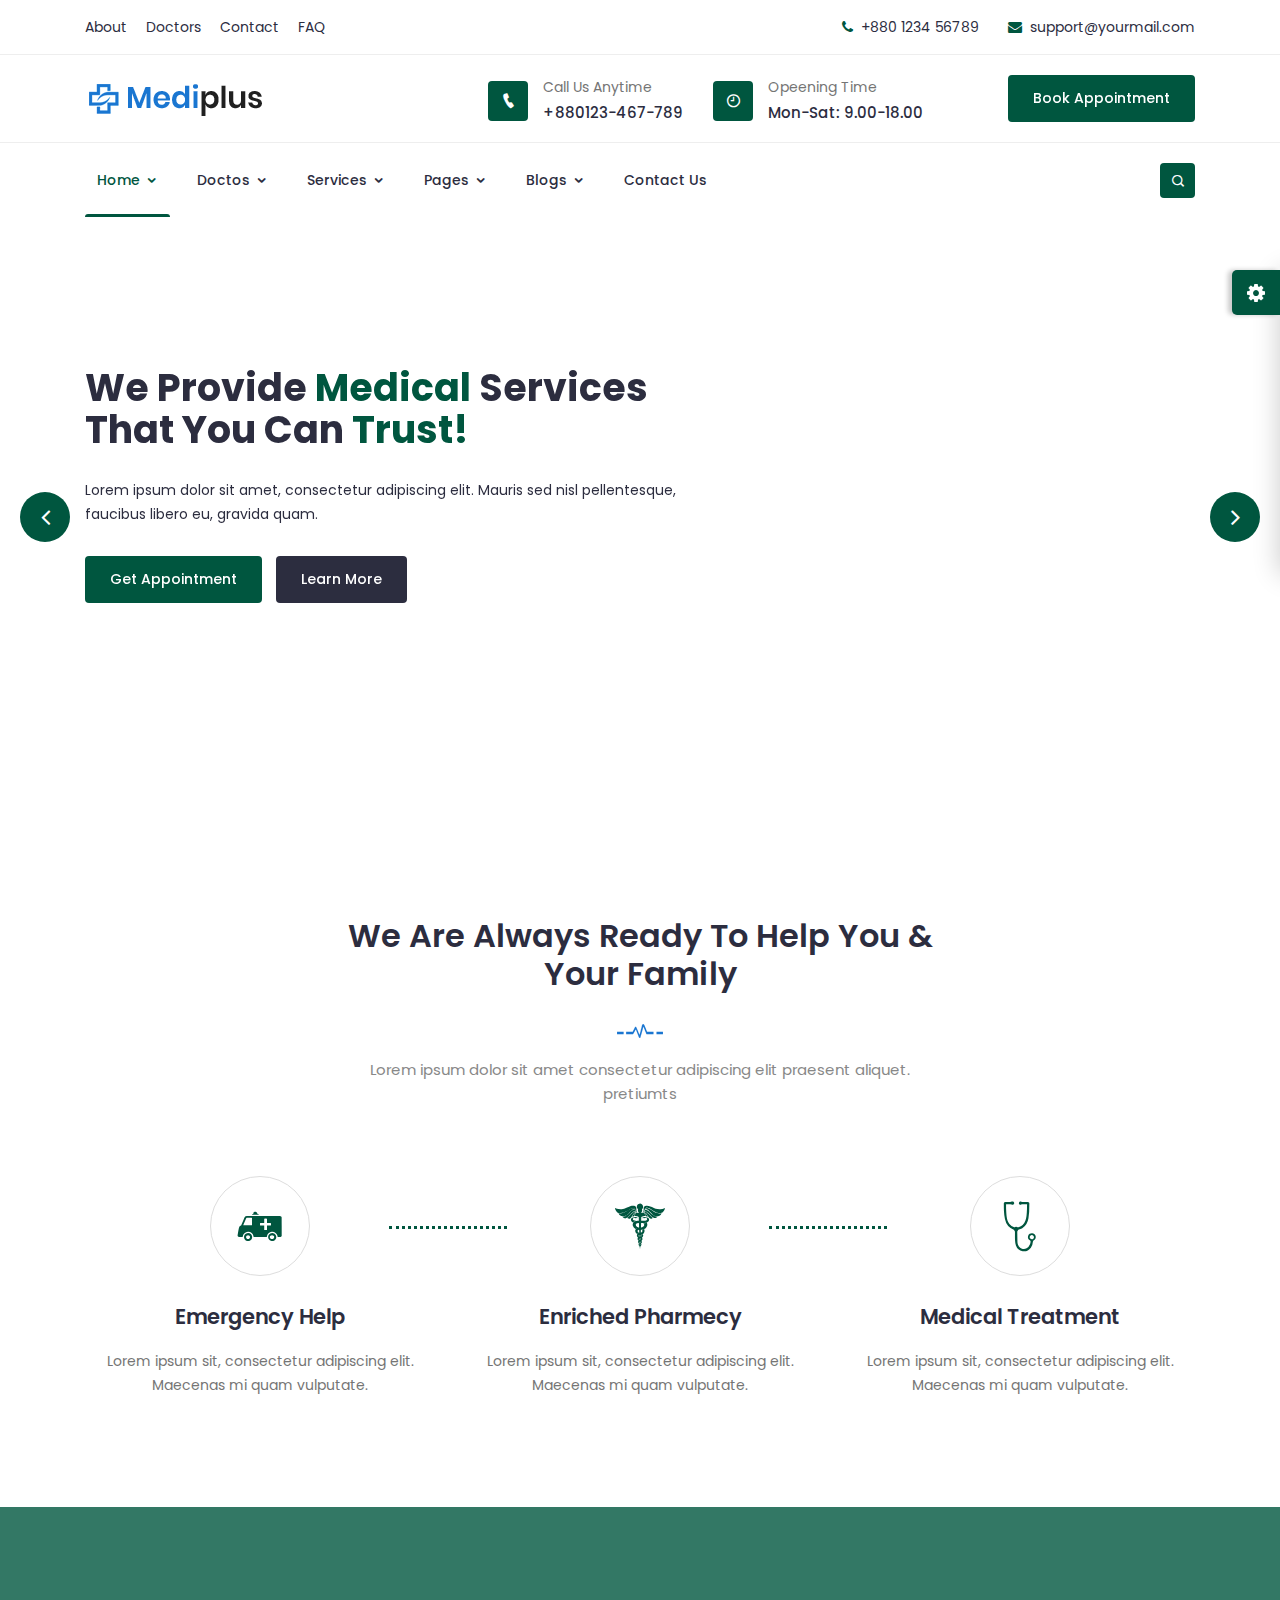
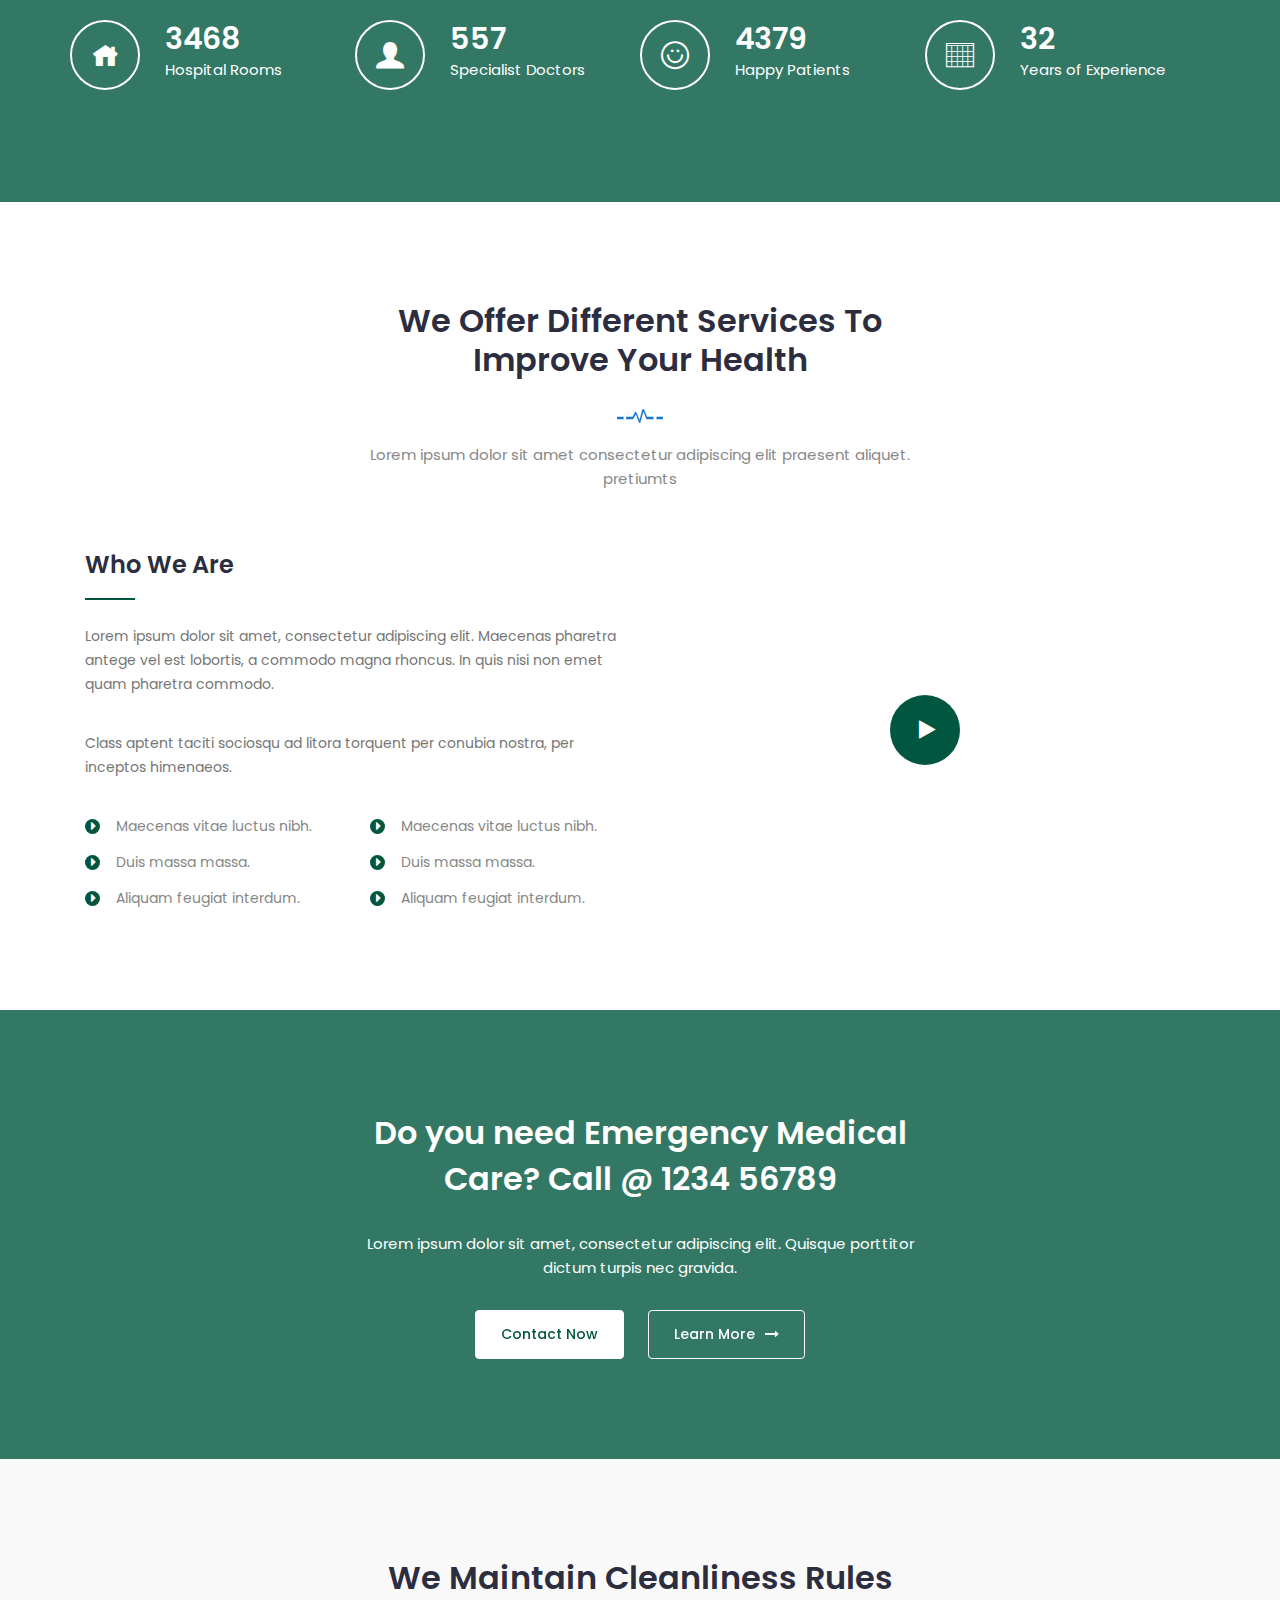
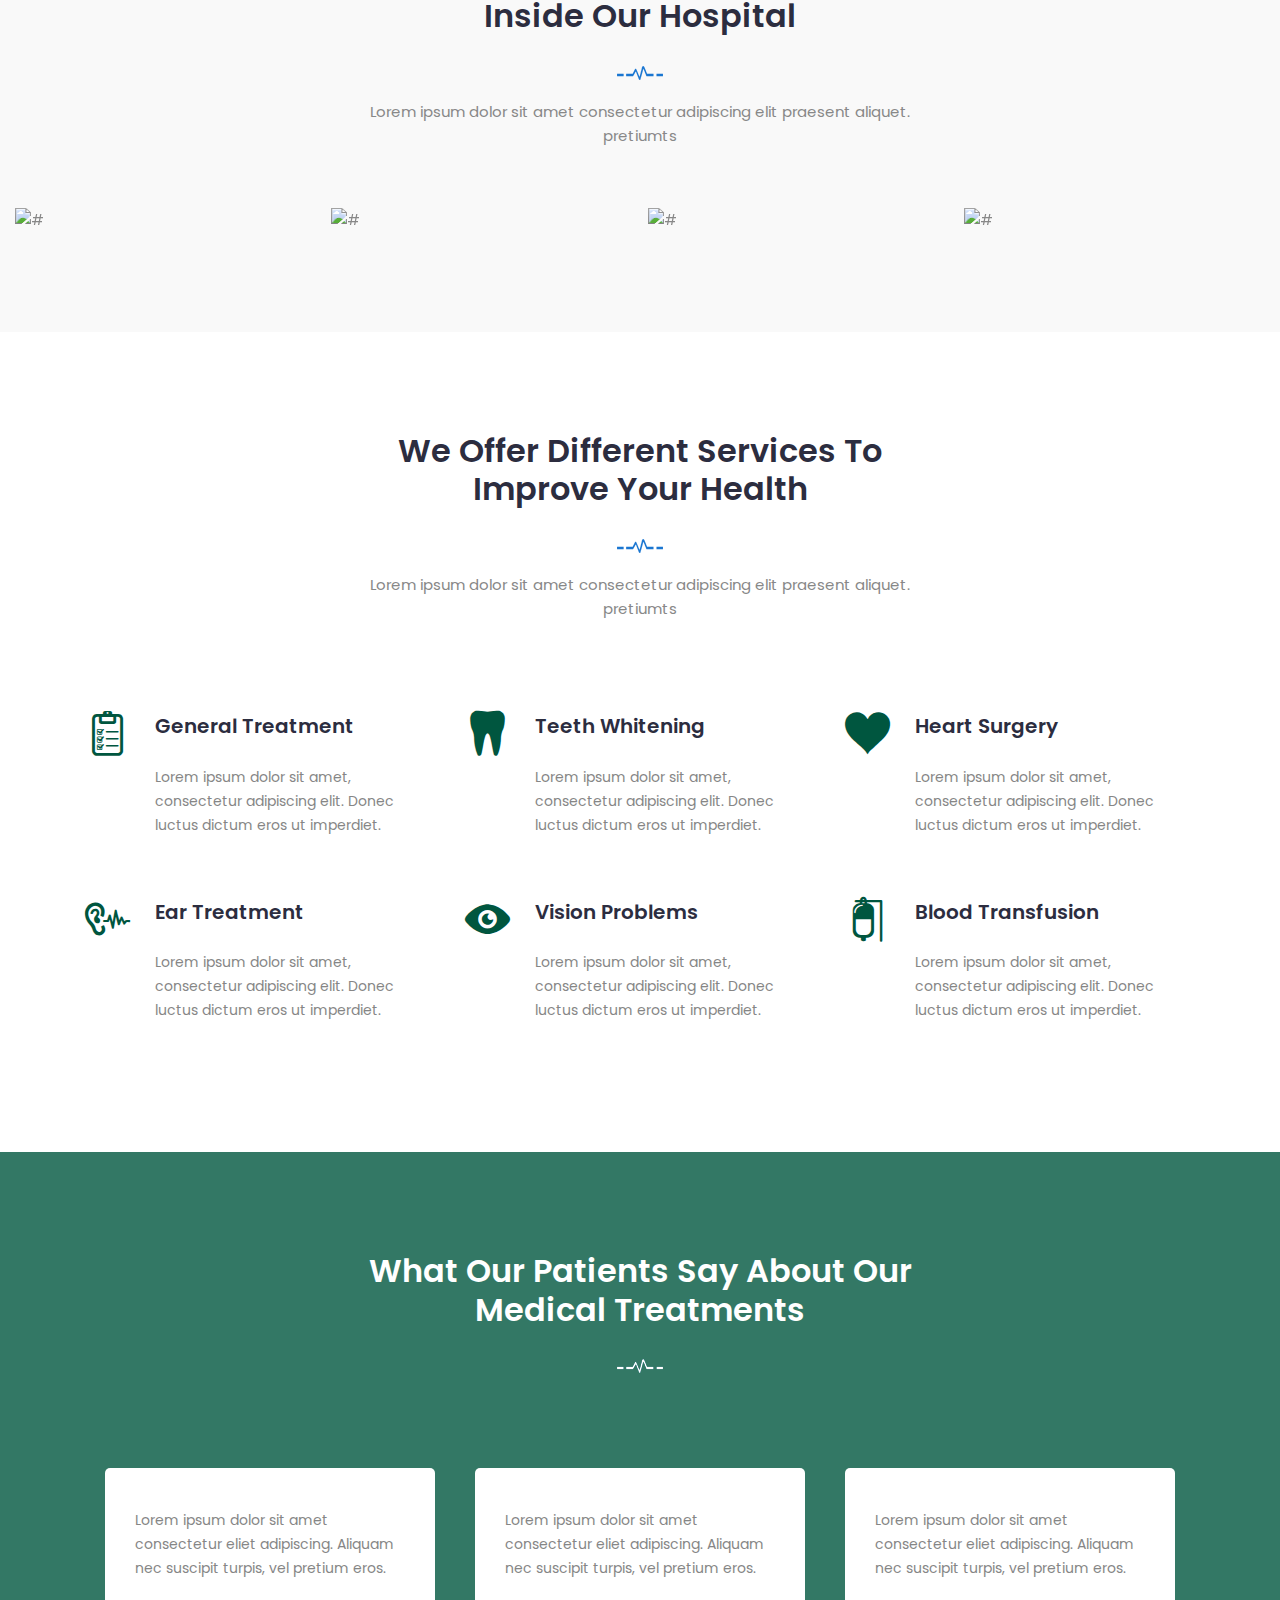
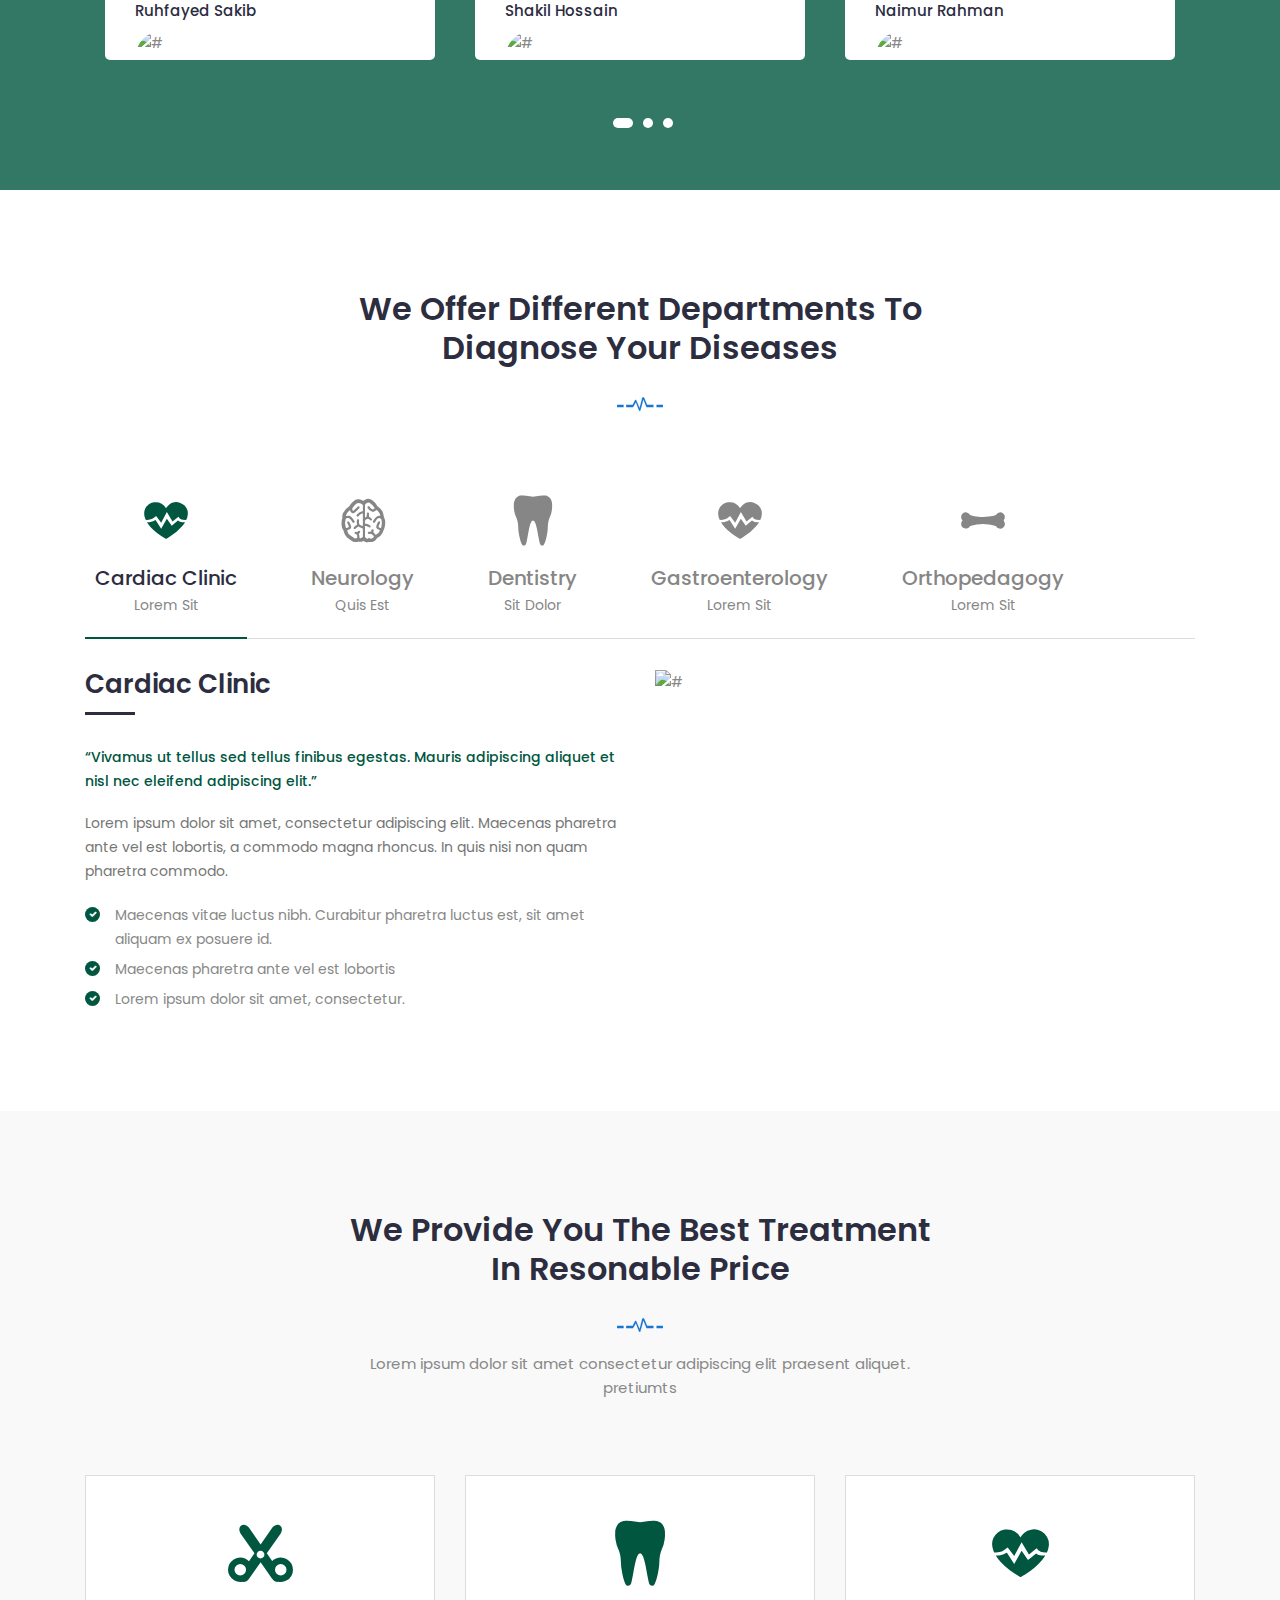
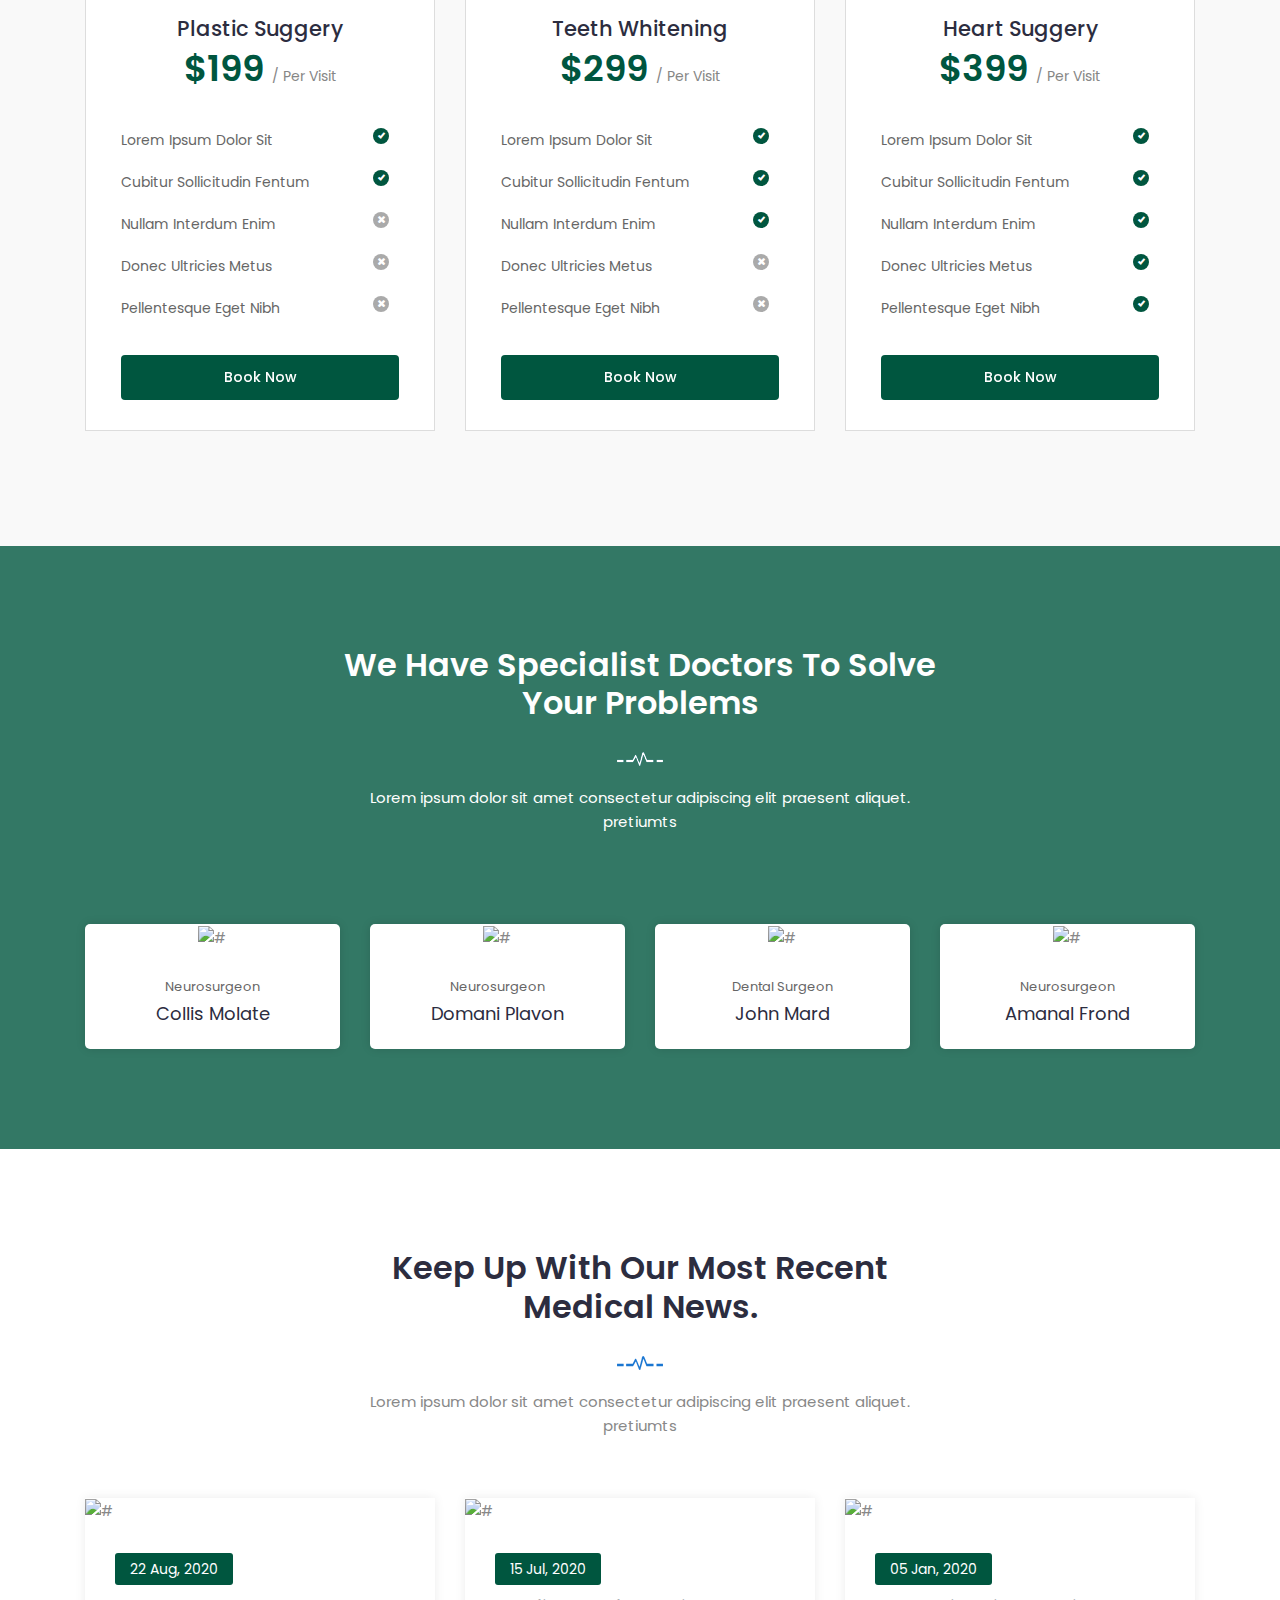
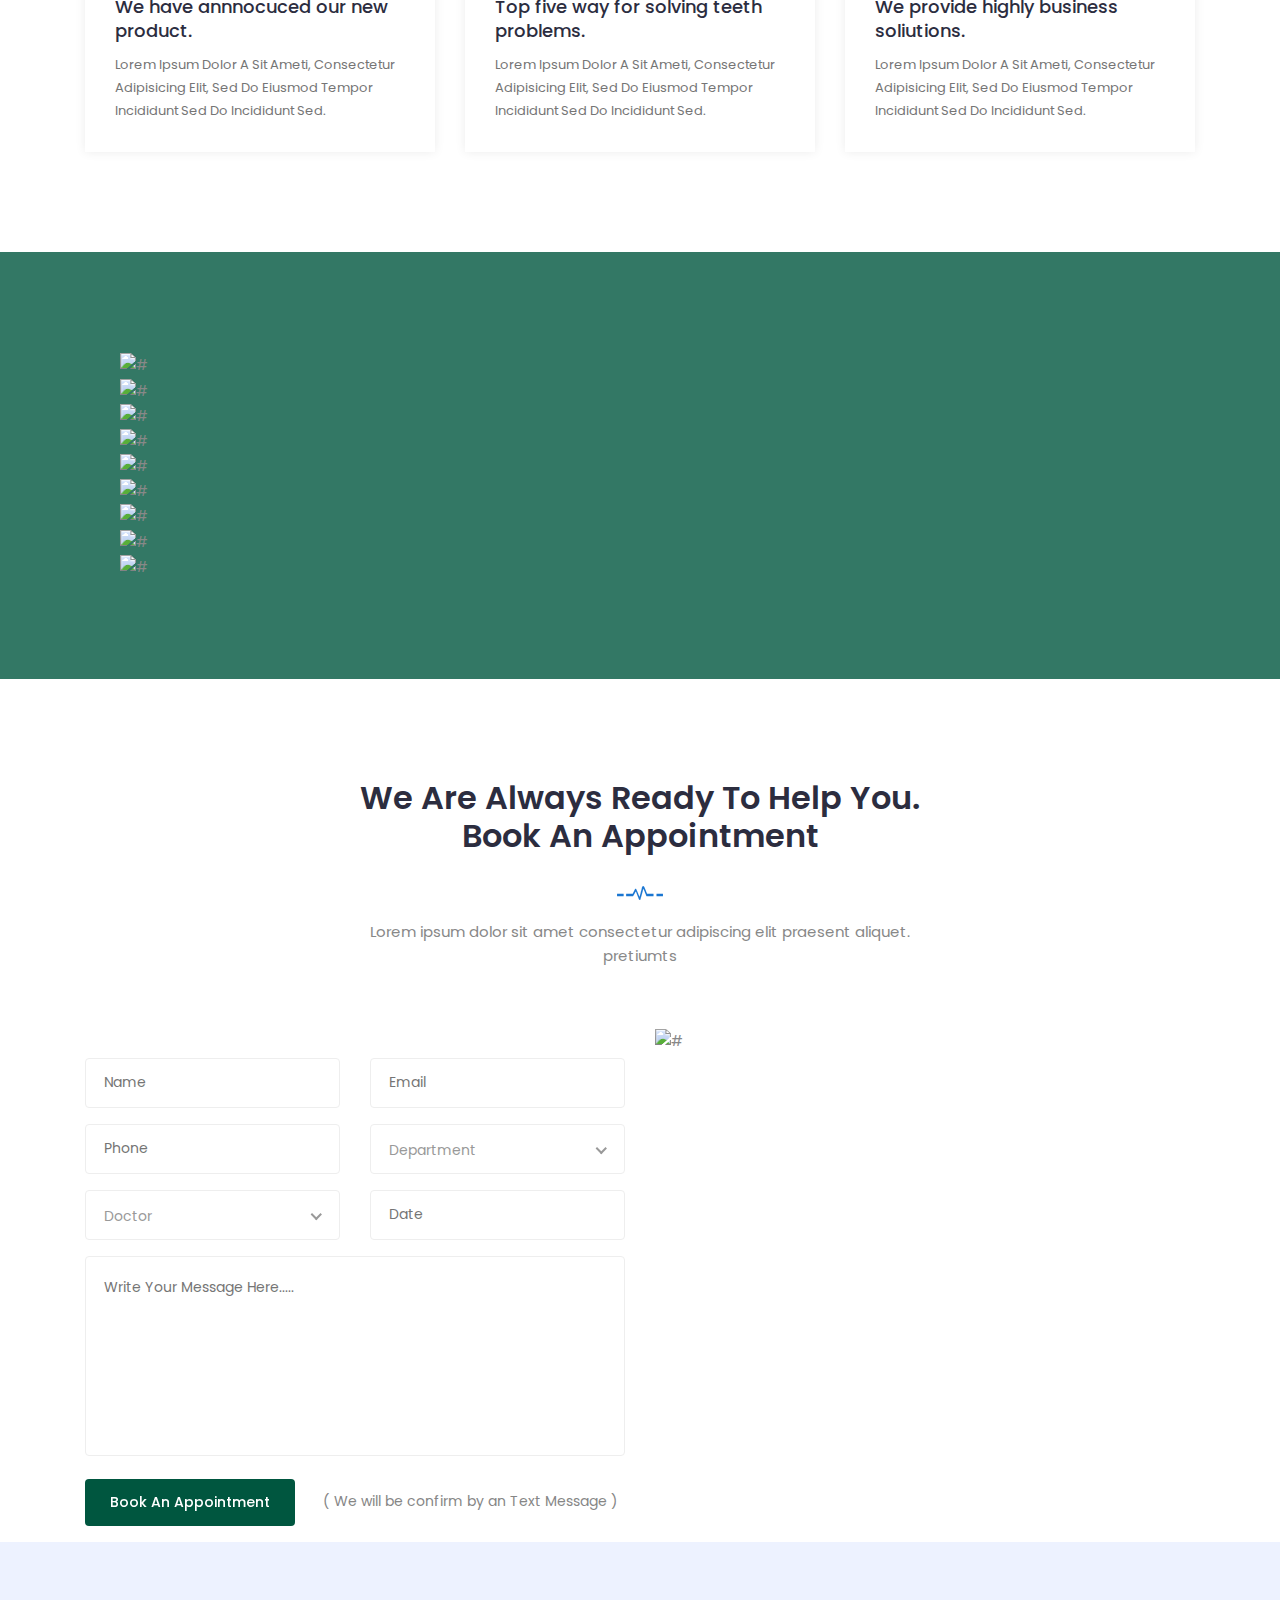
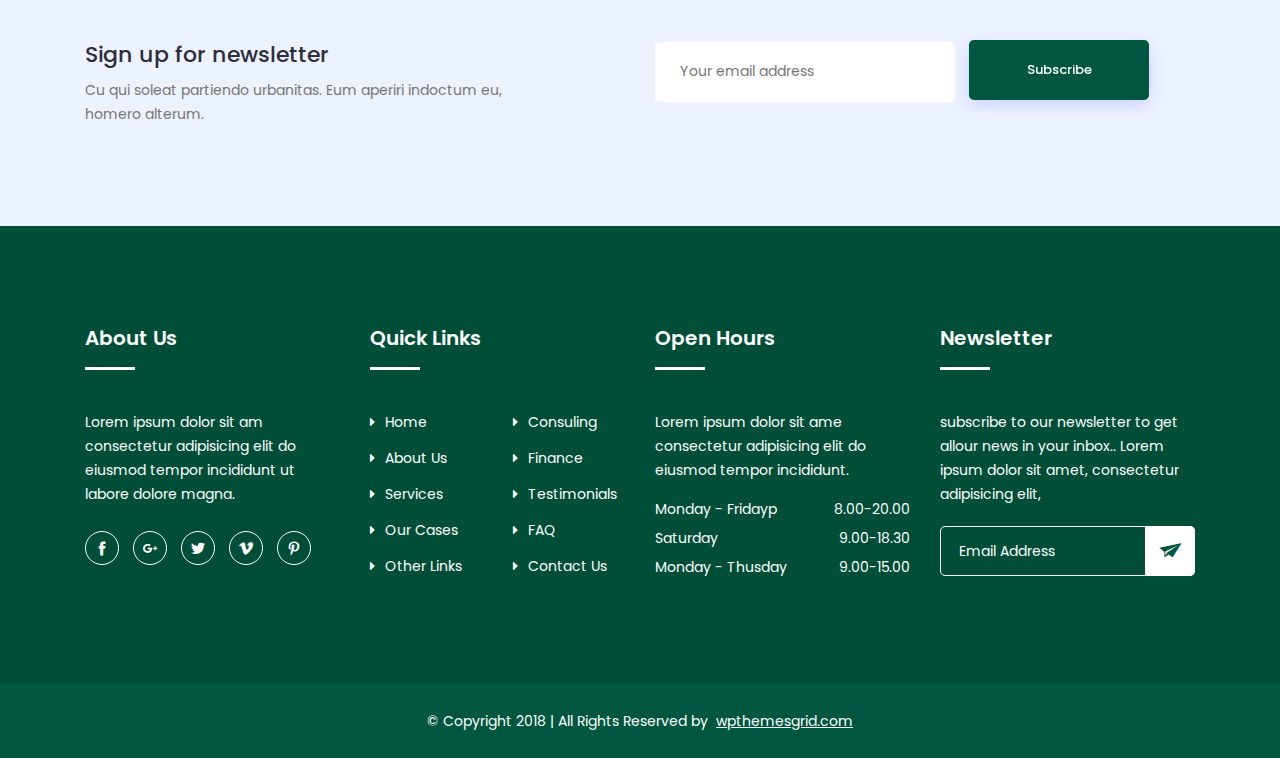
==== commit b9bb6ba7: "index2.html" ====
--- a/index2.html
+++ b/index2.html
@@ -96,6 +96,8 @@
 			<span class="color10"></span>
 			<span class="color11"></span>
 			<span class="color12"></span>
+			<span class="color13"></span>
+			<span class="color14"></span>
 		</div>
 		<!-- /End Color Plate -->
 	
